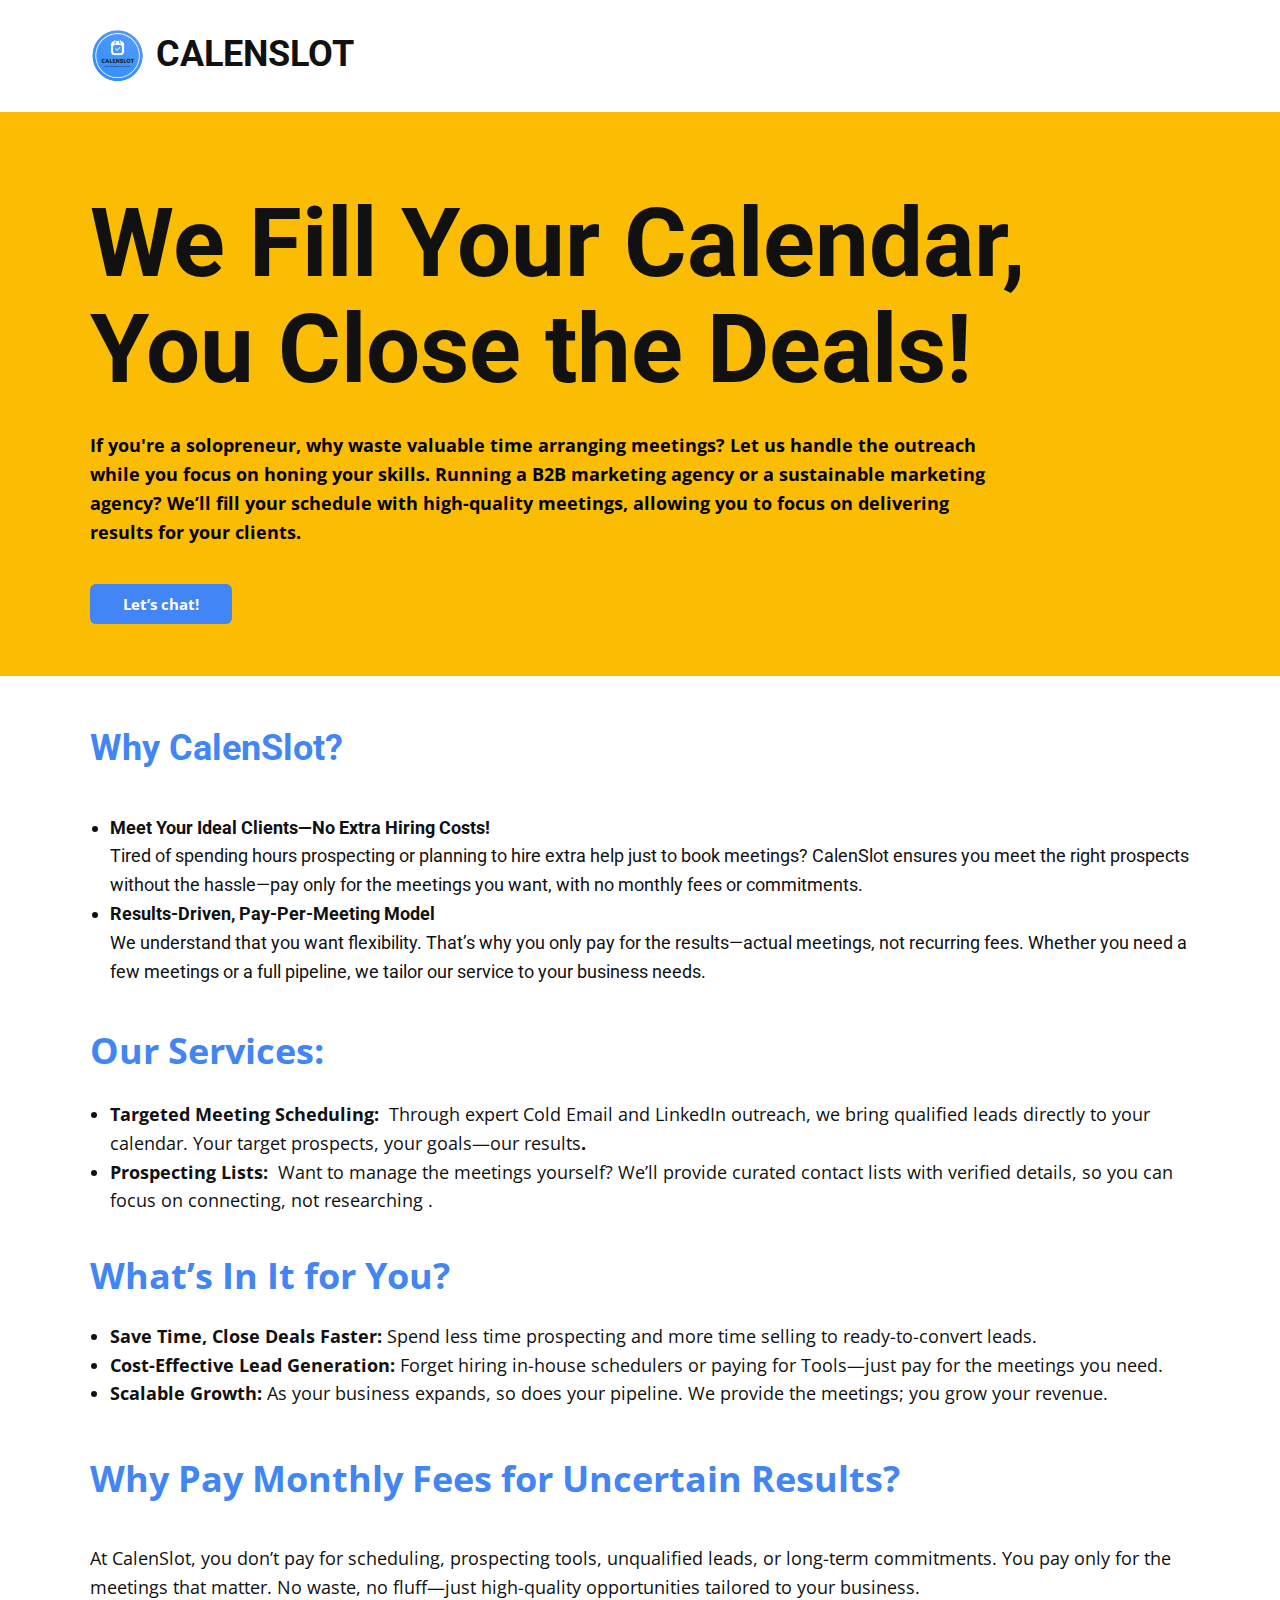
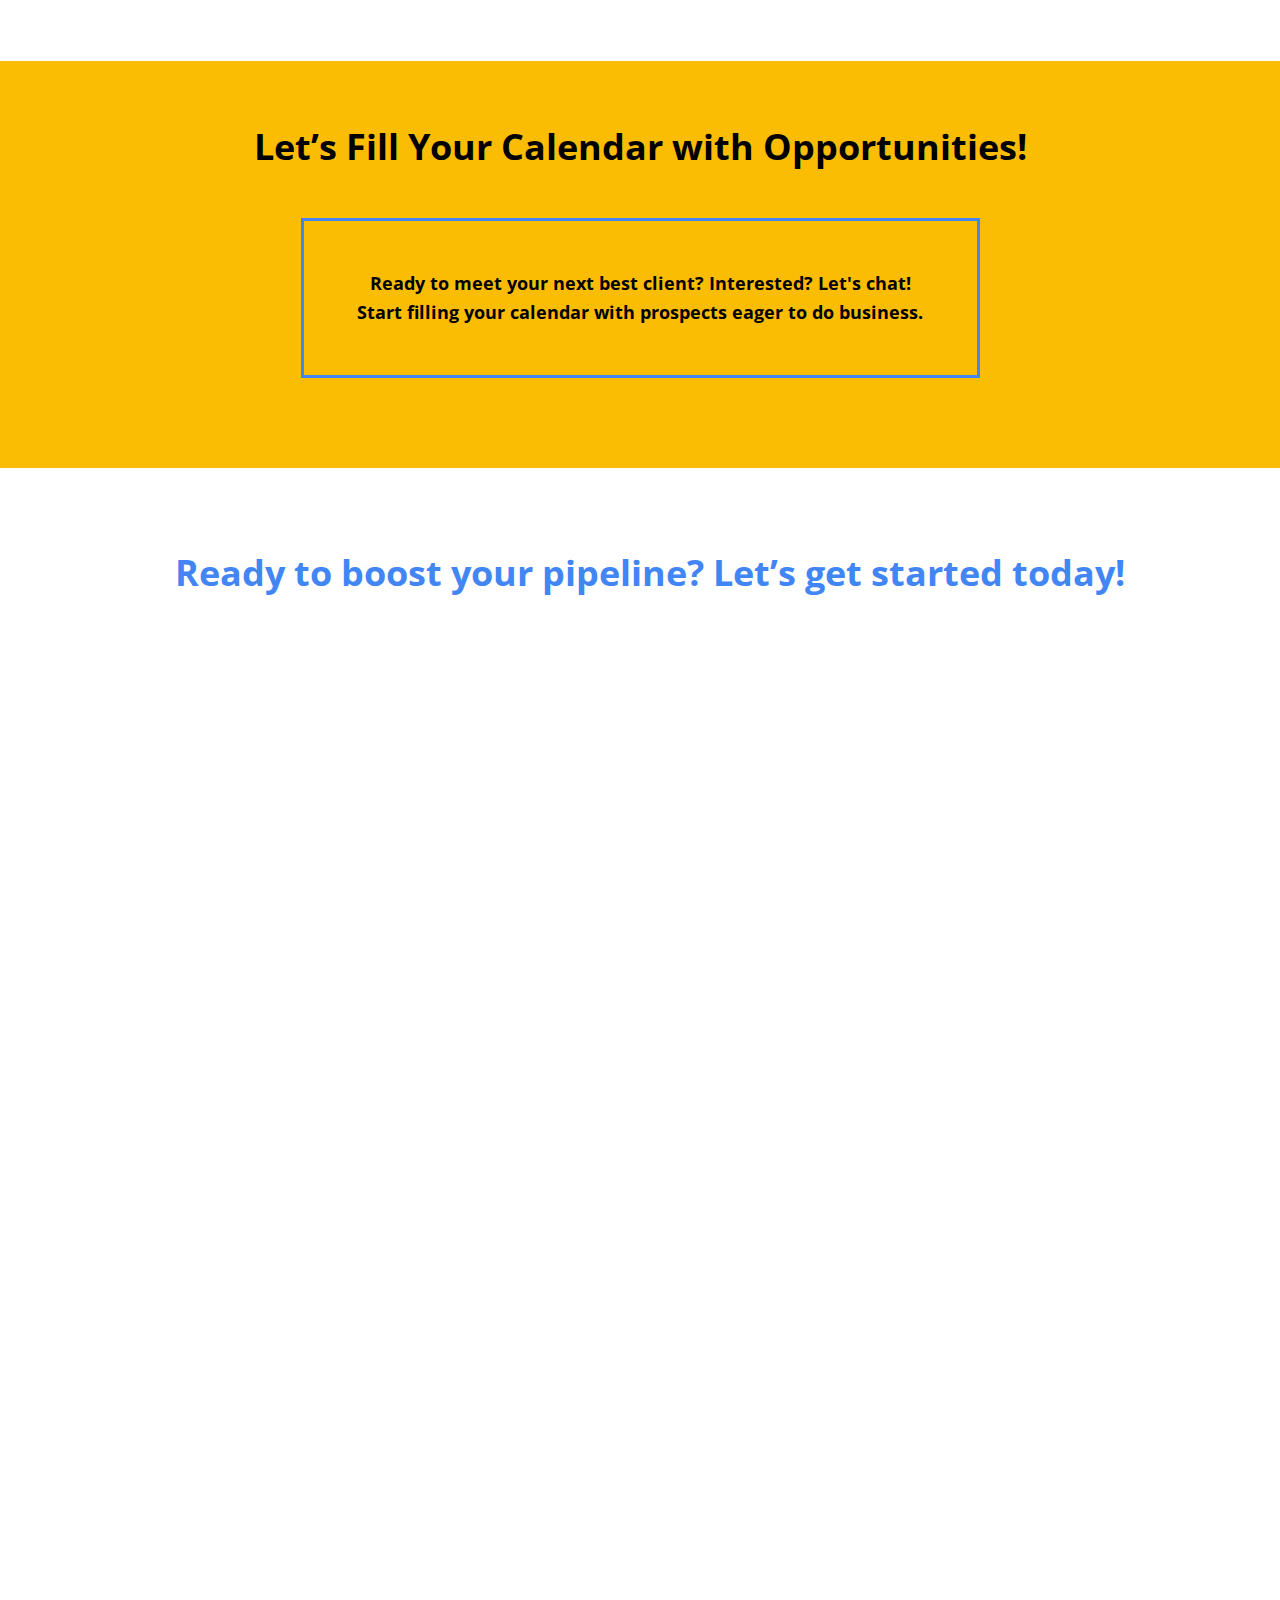
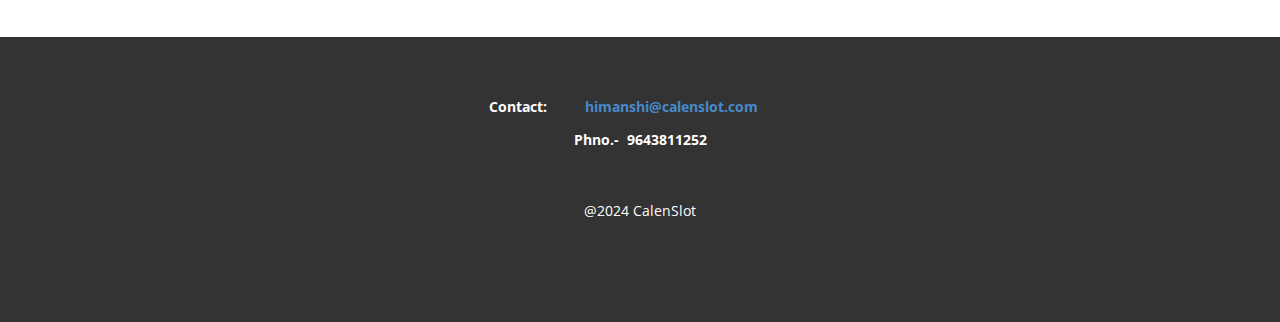
==== index.html @ ee5a5a8a "Update index.html" ====
<!DOCTYPE html>
<html style="font-size: 16px;" lang="en"><head>
    <meta name="viewport" content="width=device-width, initial-scale=1.0">
    <meta charset="utf-8">
    <meta name="keywords" content="​We Fill Your Calendar, You Close the Deals!">
    <meta name="description" content="">
    <title>Home</title>
    <link rel="stylesheet" href="nicepage.css" media="screen">
<link rel="stylesheet" href="index.css" media="screen">
    <script class="u-script" type="text/javascript" src="jquery.js" defer=""></script>
    <script class="u-script" type="text/javascript" src="nicepage.js" defer=""></script>
    <meta name="generator" content="Nicepage 6.18.1, nicepage.com">
    <link id="u-theme-google-font" rel="stylesheet" href="https://fonts.googleapis.com/css?family=Roboto:100,100i,300,300i,400,400i,500,500i,700,700i,900,900i|Open+Sans:300,300i,400,400i,500,500i,600,600i,700,700i,800,800i">
    
    
    
    
    
    
    <script type="application/ld+json">{
		"@context": "http://schema.org",
		"@type": "Organization",
		"name": "",
		"logo": "images/1000091090-removebg-preview.png"
}</script>
    <meta name="theme-color" content="#478ac9">
    <meta property="og:title" content="Home">
    <meta property="og:type" content="website">
  <meta data-intl-tel-input-cdn-path="intlTelInput/"></head>
  <body data-home-page="Home.html" data-home-page-title="Home" data-path-to-root="./" data-include-products="false" class="u-body u-xl-mode" data-lang="en"><header class="u-clearfix u-header u-header" id="sec-8f7f"><div class="u-clearfix u-sheet u-sheet-1">
        <a href="#" class="u-image u-logo u-image-1" data-image-width="477" data-image-height="523">
          <img src="images/1000091090-removebg-preview.png" class="u-logo-image u-logo-image-1">
        </a>
        <p class="u-custom-font u-heading-font u-text u-text-default u-text-1"><b>CALENSLOT </b>
        </p>
      </div></header>
    <section class="u-clearfix u-custom-color-3 u-section-1" id="sec-79b5">
      <div class="u-clearfix u-sheet u-sheet-1">
        <h1 class="u-align-left u-text u-text-1"><b>We Fill Your Calendar, You Close the Deals!</b>
        </h1>
        <p class="u-align-left u-heading-font u-text u-text-black u-text-2">If you're a solopreneur, why waste valuable time arranging meetings? Let us handle the outreach while you focus on honing your skills.
Running a B2B marketing agency or a sustainable marketing agency? We’ll fill your schedule with high-quality meetings, allowing you to focus on delivering results for your clients.
</p>
        <a href="./#sec-5acd" class="u-border-none u-btn u-btn-round u-button-style u-custom-color-1 u-hover-palette-1-light-2 u-radius u-btn-1">Let’s chat!</a>
      </div>
    </section>
    <section class="u-clearfix u-section-2" id="sec-b6ec">
      <div class="u-clearfix u-sheet u-sheet-1">
        <h3 class="u-align-left u-text u-text-custom-color-1 u-text-1"><b></b><b>Why CalenSlot?</b>
        </h3>
        <ul class="u-custom-font u-heading-font u-text u-text-2">
          <li><b>
              <span style="font-weight: 400;">
                <span style="font-weight: 700;"></span><b>Meet Your Ideal Clients—No Extra Hiring Costs!<br></b>
                <span style="font-weight: 700;"></span>
              </span></b><b>
              <span style="font-weight: 400;">Tired of spending hours prospecting or planning to hire extra help just to book meetings? CalenSlot ensures you meet the right prospects without the hassle—pay only for the meetings you want, with no monthly fees or commitments.</span></b>
          </li>
          <li><b>
              <span style="font-weight: 400;">
                <span style="font-weight: 700;"></span><b>Results-Driven, Pay-Per-Meeting Model<br></b>
              </span><b>
                <span style="font-weight: 400;">We</span>
                <span style="font-weight: 400;">understand that you want flexibility. That’s why you only pay for the results—actual meetings, not recurring fees. Whether you need a few meetings or a full pipeline, we tailor our service to your business needs.</span></b>
              <br></b>
          </li>
        </ul>
        <p class="u-heading-font u-text u-text-custom-color-1 u-text-3"><b>Our Services:</b>
        </p>
        <ul class="u-text u-text-4">
          <li><b>Targeted Meeting Scheduling:&nbsp;</b><b style="font-size: 1.125rem; background-color: #ffffff; color: #111111; font-family: 'Open Sans',sans-serif;">
              <span style="font-weight: 400;">Through expert Cold Email and LinkedIn outreach, we bring qualified leads directly to your calendar. Your target prospects, your goals—our results</span>.</b>
          </li>
          <li><b>Prospecting Lists:&nbsp;</b><b style="font-size: 1.125rem; background-color: #ffffff; font-family: 'Open Sans',sans-serif;">
              <span style="color: #111111;"></span>
              <span style="font-weight: 400;">Want to manage the meetings yourself? We’ll provide curated contact lists with verified details, so you can focus on connecting, not researching</span></b><b style="font-size: 1.125rem; background-color: #ffffff; font-family: 'Open Sans',sans-serif;">
              <span style="color: #111111;"></span>
              <span style="font-weight: 400;">.</span></b>
          </li>
        </ul>
        <p class="u-text u-text-custom-color-1 u-text-5"><b>What’s In It for You?</b>
        </p>
        <ul class="u-text u-text-6">
          <li><b>Save Time, Close Deals Faster: <span style="font-weight: 400;">Spend less time prospecting and more time selling to ready-to-convert leads.</span></b>
          </li>
          <li><b>Cost-Effective Lead Generation: <span style="font-weight: 400;">Forget hiring in-house schedulers or paying for Tools—just pay for the meetings you need.</span></b>
          </li>
          <li><b>Scalable Growth: <span style="font-weight: 400;">As your business expands, so does your pipeline. We provide the meetings; you grow your revenue.</span></b>
          </li>
        </ul>
        <p class="u-heading-font u-text u-text-custom-color-1 u-text-7"><b>Why Pay Monthly Fees for Uncertain Results?</b>
        </p>
        <p class="u-heading-font u-text u-text-8"><b>
            <span style="font-weight: 400;">At CalenSlot, you don’t pay for scheduling, prospecting tools, unqualified leads, or long-term commitments. You pay only for the meetings that matter. No waste, no fluff—just high-quality opportunities tailored to your business.</span></b>
        </p>
      </div>
    </section>
    <section class="u-align-center u-clearfix u-container-align-center u-custom-color-3 u-section-3" id="sec-bcc8">
      <div class="u-clearfix u-sheet u-valign-middle-xs u-sheet-1">
        <p class="u-align-center u-heading-font u-text u-text-black u-text-1"><b>Let’s Fill Your Calendar with Opportunities!</b>
        </p>
        <div class="u-align-center-xs u-border-3 u-border-custom-color-1 u-container-style u-group u-group-1">
          <div class="u-container-layout u-valign-middle u-container-layout-1">
            <p class="u-heading-font u-text u-text-black u-text-2"><b>Ready to meet your next best client? Interested? Let's chat! Start filling your calendar with prospects eager to do business.</b>
            </p>
          </div>
        </div>
      </div>
    </section>
    <section class="u-clearfix u-section-4" id="sec-5acd">
      <div class="u-clearfix u-sheet u-sheet-1">
        <p class="u-align-center u-heading-font u-text u-text-custom-color-1 u-text-1"><b>Ready to boost your pipeline? Let’s get started today!</b>
        </p>
        <div class="u-clearfix u-custom-html u-custom-html-1">
		<iframe src="https://zcal.co/i/eHWVqamH?embed=1&embedType=iframe" loading="lazy" style="border:none; min-width: 320px; min-height: 544px; height: 966px; width: 1096px" id="zcal-invite"></iframe>
        </div>
      </div>
    </section>
    
    
    
    <footer class="u-align-center u-clearfix u-container-align-center u-footer u-grey-80 u-footer" id="sec-2124"><div class="u-clearfix u-sheet u-sheet-1">
        <p class="u-small-text u-text u-text-variant u-text-1"><b>Contact:&nbsp;</b><b>
            <a href="mailto:himanshi@calenslot.com" class="u-active-none u-border-none u-btn u-button-style u-hover-none u-none u-text-palette-1-base u-btn-1">himanshi@calenslot.com</a>&nbsp;<br>Phno.-&nbsp; 9643811252</b>
        </p>
        <p class="u-small-text u-text u-text-variant u-text-2">@2024 CalenSlot</p>
      </div></footer>
    <section class="u-backlink u-clearfix u-grey-80">
      <p class="u-text">
        </a>
      </p>
    </section>
  
</body></html>
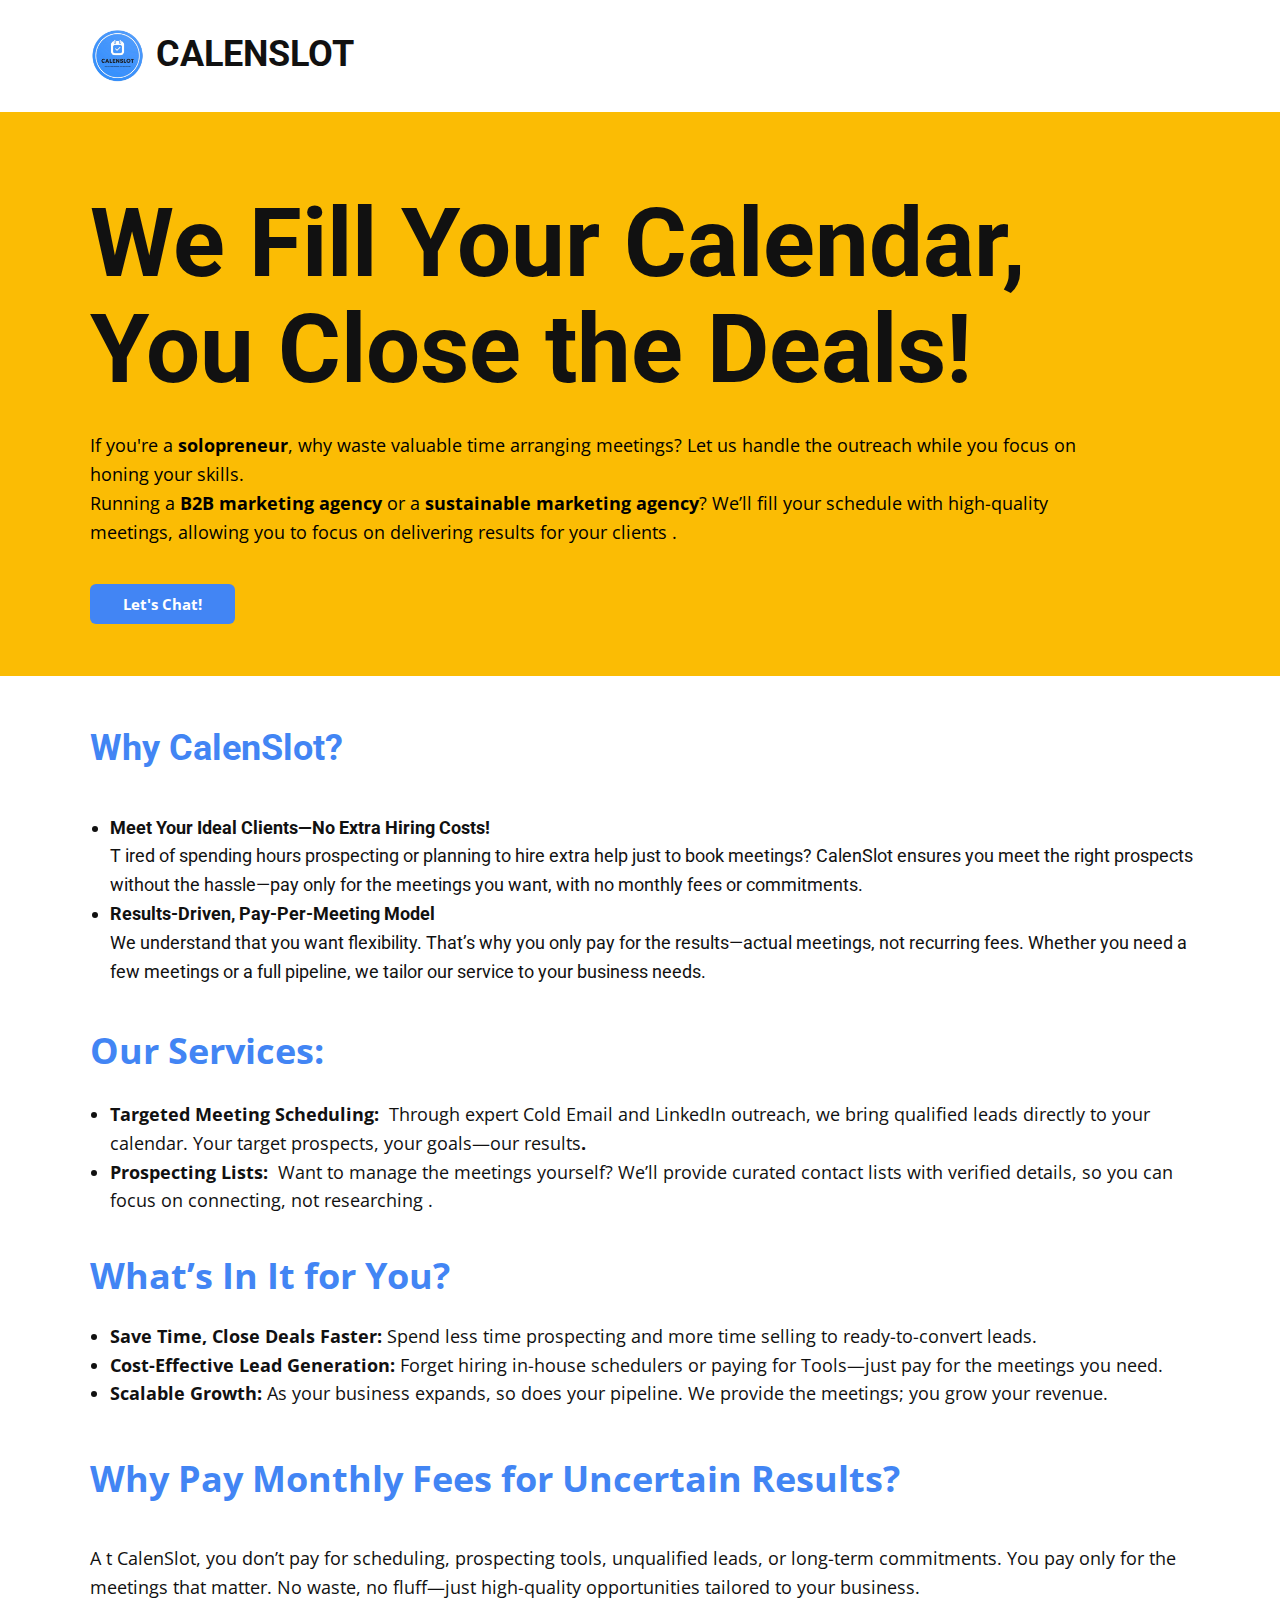
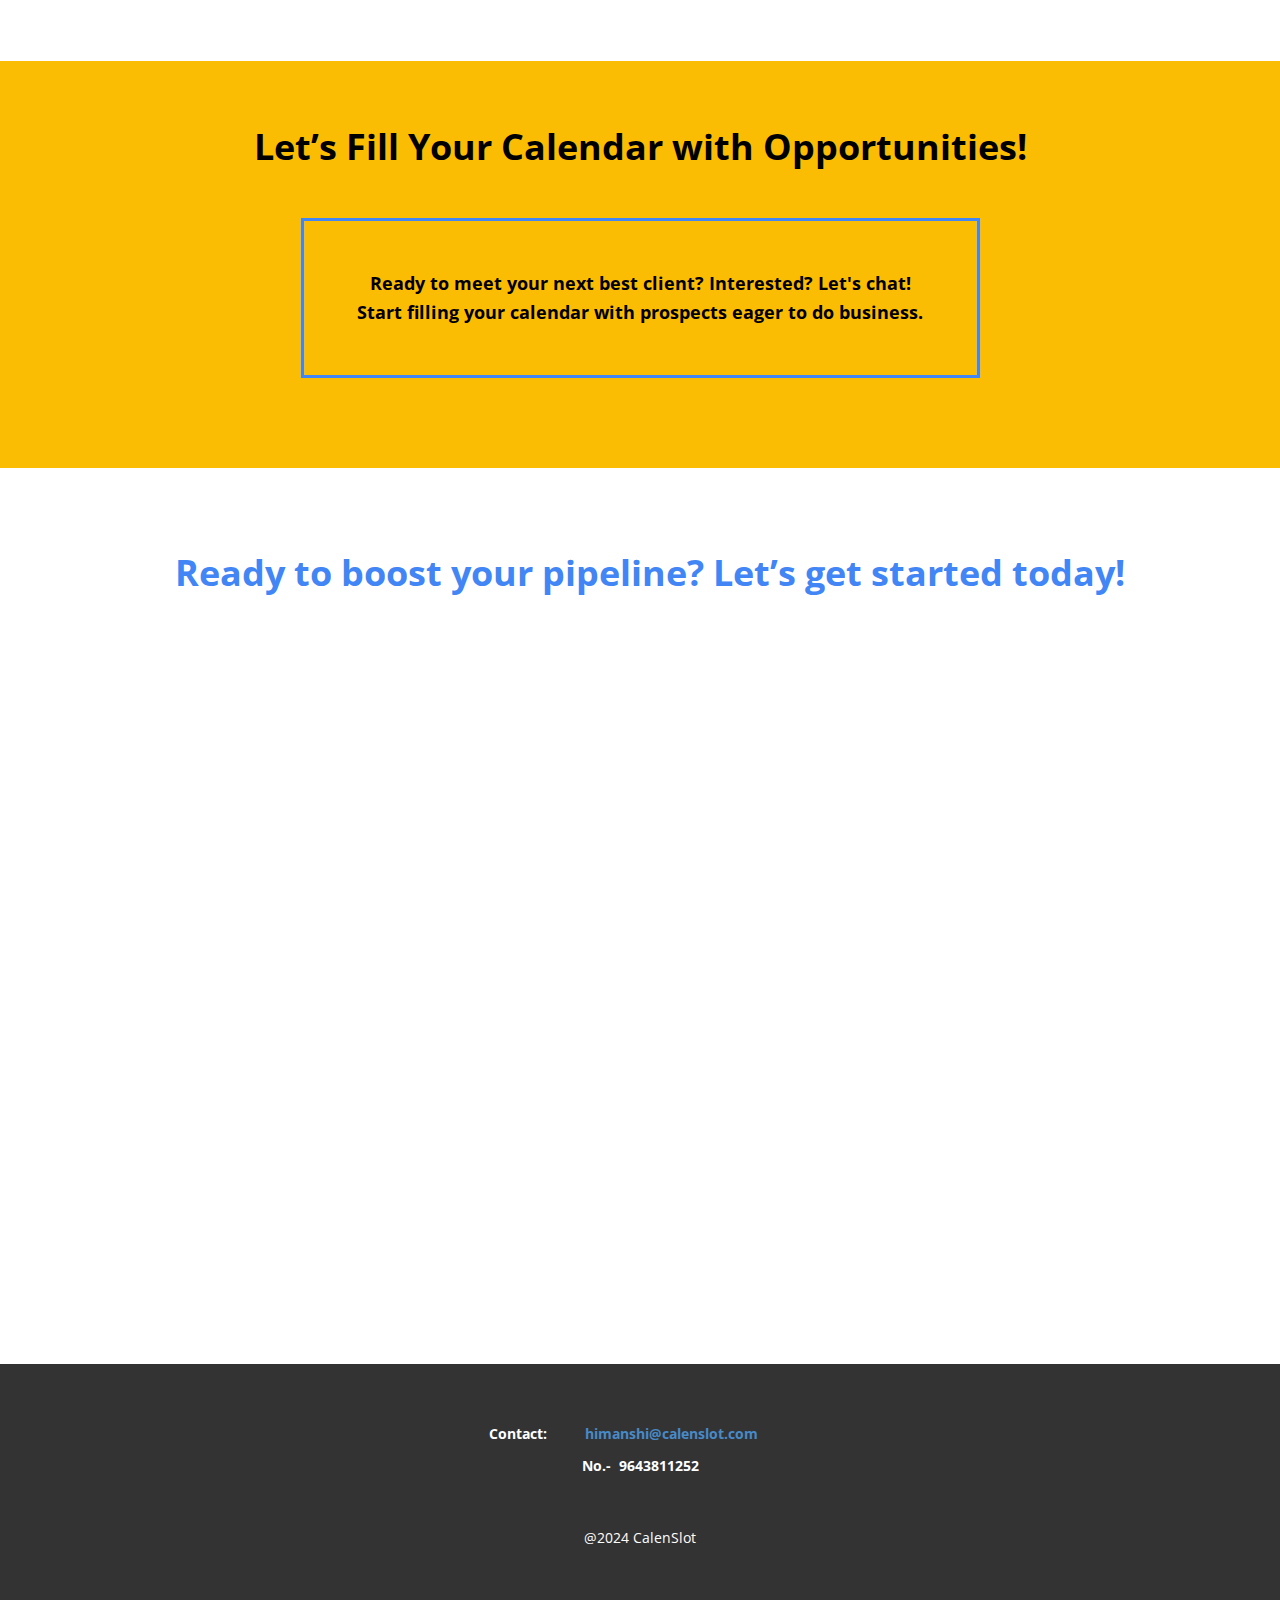
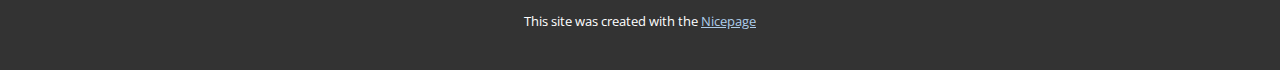
==== commit 95fbbea8: "Add files via upload" ====
--- a/index.html
+++ b/index.html
@@ -38,10 +38,14 @@
       <div class="u-clearfix u-sheet u-sheet-1">
         <h1 class="u-align-left u-text u-text-1"><b>We Fill Your Calendar, You Close the Deals!</b>
         </h1>
-        <p class="u-align-left u-heading-font u-text u-text-black u-text-2">If you're a solopreneur, why waste valuable time arranging meetings? Let us handle the outreach while you focus on honing your skills.
-Running a B2B marketing agency or a sustainable marketing agency? We’ll fill your schedule with high-quality meetings, allowing you to focus on delivering results for your clients.
-</p>
-        <a href="./#sec-5acd" class="u-border-none u-btn u-btn-round u-button-style u-custom-color-1 u-hover-palette-1-light-2 u-radius u-btn-1">Let’s chat!</a>
+        <p class="u-align-left u-heading-font u-text u-text-black u-text-2">
+          <span style="font-weight: 700;"></span><b>
+            <span style="font-weight: 400;">If</span>
+            <span style="font-weight: 400;"> you're a <span style="font-weight: 700;">solopreneur</span>, why waste valuable time arranging meetings? Let us handle the outreach while you focus on honing your skills.<br>Running a <span style="font-weight: 700;">B2B marketing agency</span> or a <span style="font-weight: 700;">sustainable marketing agency</span>? We’ll fill your schedule with high-quality meetings, allowing you to focus on delivering results for your clients
+            </span>
+            <span style="font-weight: 400;">.</span></b>
+        </p>
+        <a href="./#sec-5acd" class="u-border-none u-btn u-btn-round u-button-style u-custom-color-1 u-hover-palette-1-light-2 u-radius u-btn-1">Let's Chat! </a>
       </div>
     </section>
     <section class="u-clearfix u-section-2" id="sec-b6ec">
@@ -54,7 +58,8 @@
                 <span style="font-weight: 700;"></span><b>Meet Your Ideal Clients—No Extra Hiring Costs!<br></b>
                 <span style="font-weight: 700;"></span>
               </span></b><b>
-              <span style="font-weight: 400;">Tired of spending hours prospecting or planning to hire extra help just to book meetings? CalenSlot ensures you meet the right prospects without the hassle—pay only for the meetings you want, with no monthly fees or commitments.</span></b>
+              <span style="font-weight: 400;">T</span>
+              <span style="font-weight: 400;">ired of spending hours prospecting or planning to hire extra help just to book meetings? CalenSlot ensures you meet the right prospects without the hassle—pay only for the meetings you want, with no monthly fees or commitments.</span></b>
           </li>
           <li><b>
               <span style="font-weight: 400;">
@@ -91,7 +96,8 @@
         <p class="u-heading-font u-text u-text-custom-color-1 u-text-7"><b>Why Pay Monthly Fees for Uncertain Results?</b>
         </p>
         <p class="u-heading-font u-text u-text-8"><b>
-            <span style="font-weight: 400;">At CalenSlot, you don’t pay for scheduling, prospecting tools, unqualified leads, or long-term commitments. You pay only for the meetings that matter. No waste, no fluff—just high-quality opportunities tailored to your business.</span></b>
+            <span style="font-weight: 400;">A</span>
+            <span style="font-weight: 400;">t CalenSlot, you don’t pay for scheduling, prospecting tools, unqualified leads, or long-term commitments. You pay only for the meetings that matter. No waste, no fluff—just high-quality opportunities tailored to your business.</span></b>
         </p>
       </div>
     </section>
@@ -111,8 +117,8 @@
       <div class="u-clearfix u-sheet u-sheet-1">
         <p class="u-align-center u-heading-font u-text u-text-custom-color-1 u-text-1"><b>Ready to boost your pipeline? Let’s get started today!</b>
         </p>
-        <div class="u-clearfix u-custom-html u-custom-html-1">
-		<iframe src="https://zcal.co/i/eHWVqamH?embed=1&embedType=iframe" loading="lazy" style="border:none; min-width: 320px; min-height: 544px; height: 966px; width: 1096px" id="zcal-invite"></iframe>
+        <div class="u-clearfix u-custom-html u-expanded-width-xs u-custom-html-1"><!-- Calendly inline widget begin -->
+          <div class="calendly-inline-widget" data-url="https://calendly.com/ravjotsinghnandra" style="min-width:320px;height:700px;"></div><!-- Calendly inline widget end -->
         </div>
       </div>
     </section>
@@ -121,14 +127,17 @@
     
     <footer class="u-align-center u-clearfix u-container-align-center u-footer u-grey-80 u-footer" id="sec-2124"><div class="u-clearfix u-sheet u-sheet-1">
         <p class="u-small-text u-text u-text-variant u-text-1"><b>Contact:&nbsp;</b><b>
-            <a href="mailto:himanshi@calenslot.com" class="u-active-none u-border-none u-btn u-button-style u-hover-none u-none u-text-palette-1-base u-btn-1">himanshi@calenslot.com</a>&nbsp;<br>Phno.-&nbsp; 9643811252</b>
+            <a href="mailto:himanshi@calenslot.com" class="u-active-none u-border-none u-btn u-button-style u-hover-none u-none u-text-palette-1-base u-btn-1">himanshi@calenslot.com</a>&nbsp;<br>No.-&nbsp; 9643811252</b>
         </p>
         <p class="u-small-text u-text u-text-variant u-text-2">@2024 CalenSlot</p>
       </div></footer>
     <section class="u-backlink u-clearfix u-grey-80">
       <p class="u-text">
+        <span>This site was created with the </span>
+        <a class="u-link" href="https://nicepage.com/" target="_blank" rel="nofollow">
+          <span>Nicepage</span>
         </a>
       </p>
     </section>
   
-</body></html>
+</body></html>--- a/index.css
+++ b/index.css
@@ -13,8 +13,7 @@
 
 .u-section-1 .u-text-2 {
   font-size: 1.125rem;
-  font-weight: 700;
-  margin: 29px 196px 0 20px;
+  margin: 29px 100px 0 20px;
 }
 
 .u-section-1 .u-btn-1 {
@@ -34,8 +33,9 @@
   }
 
   .u-section-1 .u-text-2 {
-    margin-left: 0;
-    margin-right: 16px;
+    font-weight: 400;
+    margin-left: 0;
+    margin-right: 0;
   }
 
   .u-section-1 .u-btn-1 {
@@ -44,10 +44,6 @@
 }
 
 @media (max-width: 991px) {
-  .u-section-1 .u-text-2 {
-    margin-right: 0;
-  }
-
   .u-section-1 .u-btn-1 {
     margin-left: 232px;
   }
@@ -341,7 +337,7 @@
 
 @media (max-width: 575px) {
   .u-section-4 .u-sheet-1 {
-    min-height: 982px;
+    min-height: 1023px;
   }
 
   .u-section-4 .u-text-1 {
@@ -351,6 +347,9 @@
   }
 
   .u-section-4 .u-custom-html-1 {
-    margin-top: 58px;
+    min-height: 721px;
+    margin-bottom: 54px;
+    margin-right: initial;
+    margin-left: initial;
   }
 }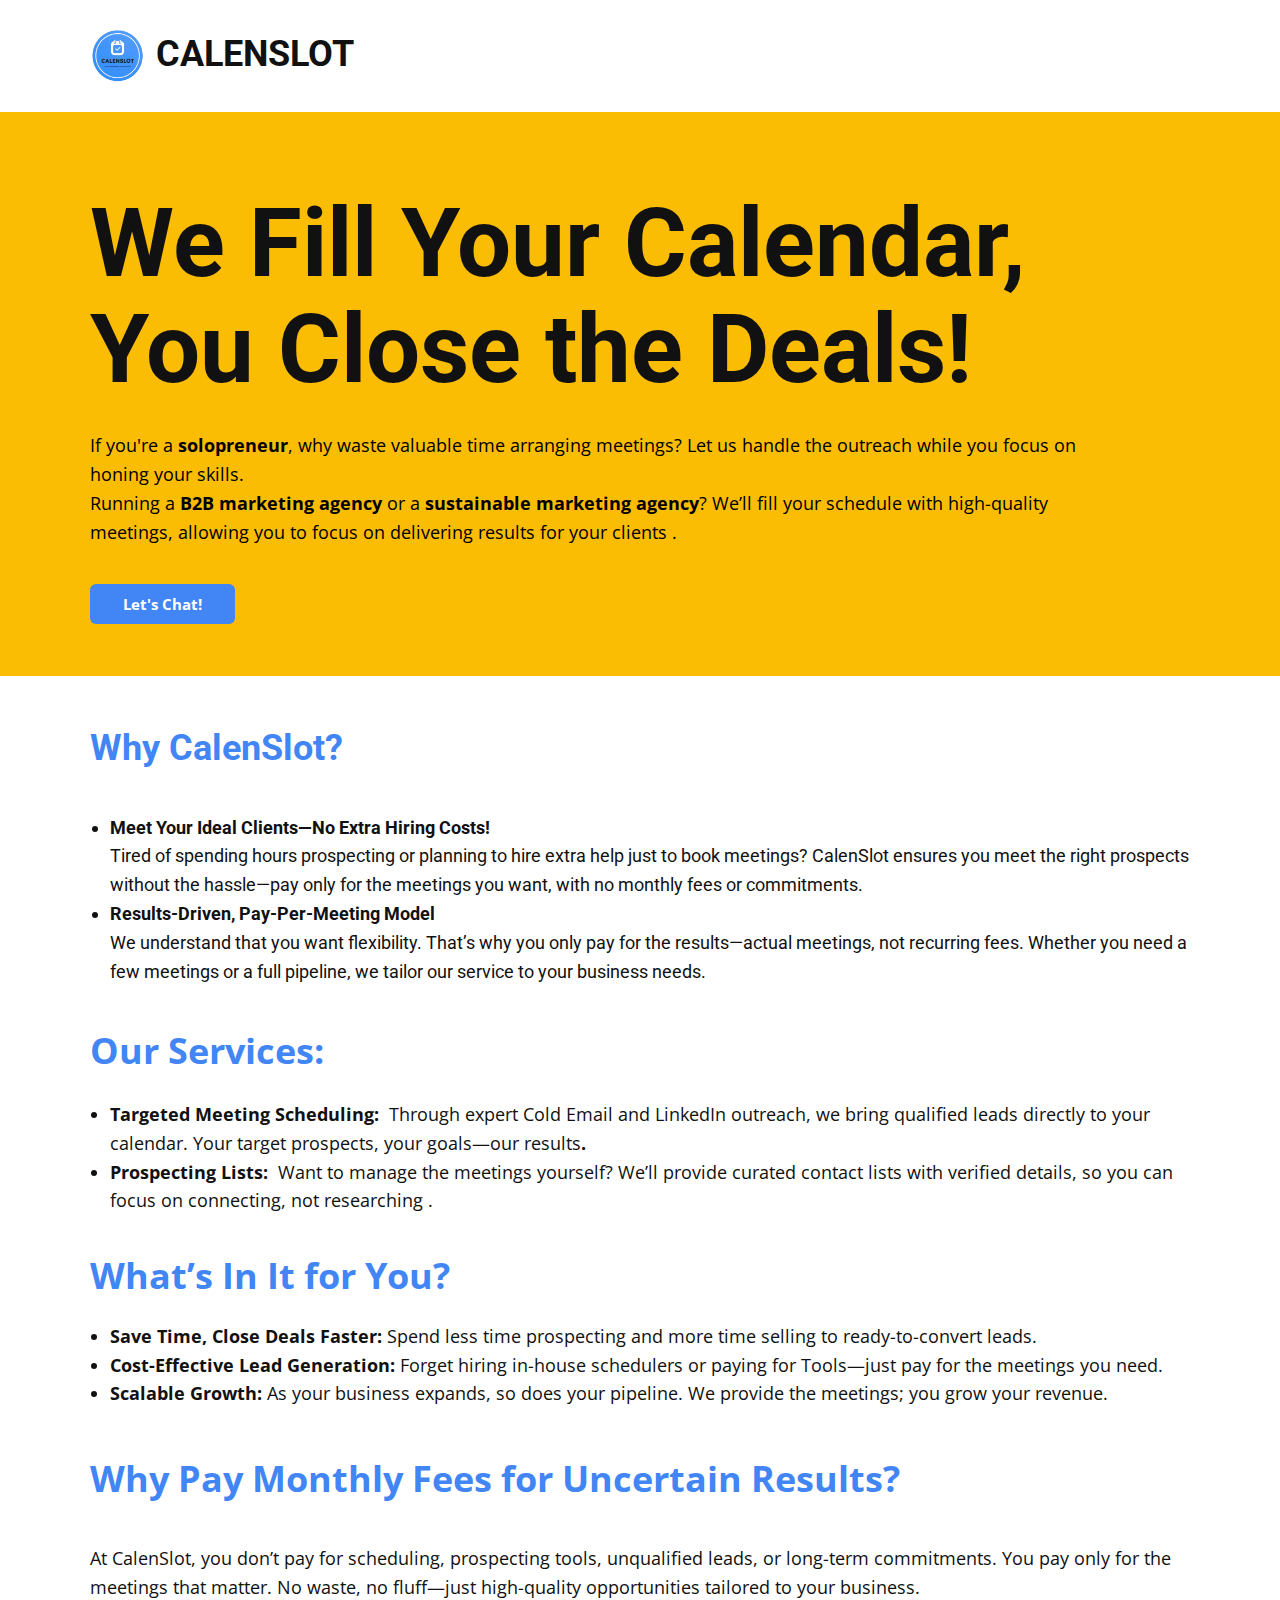
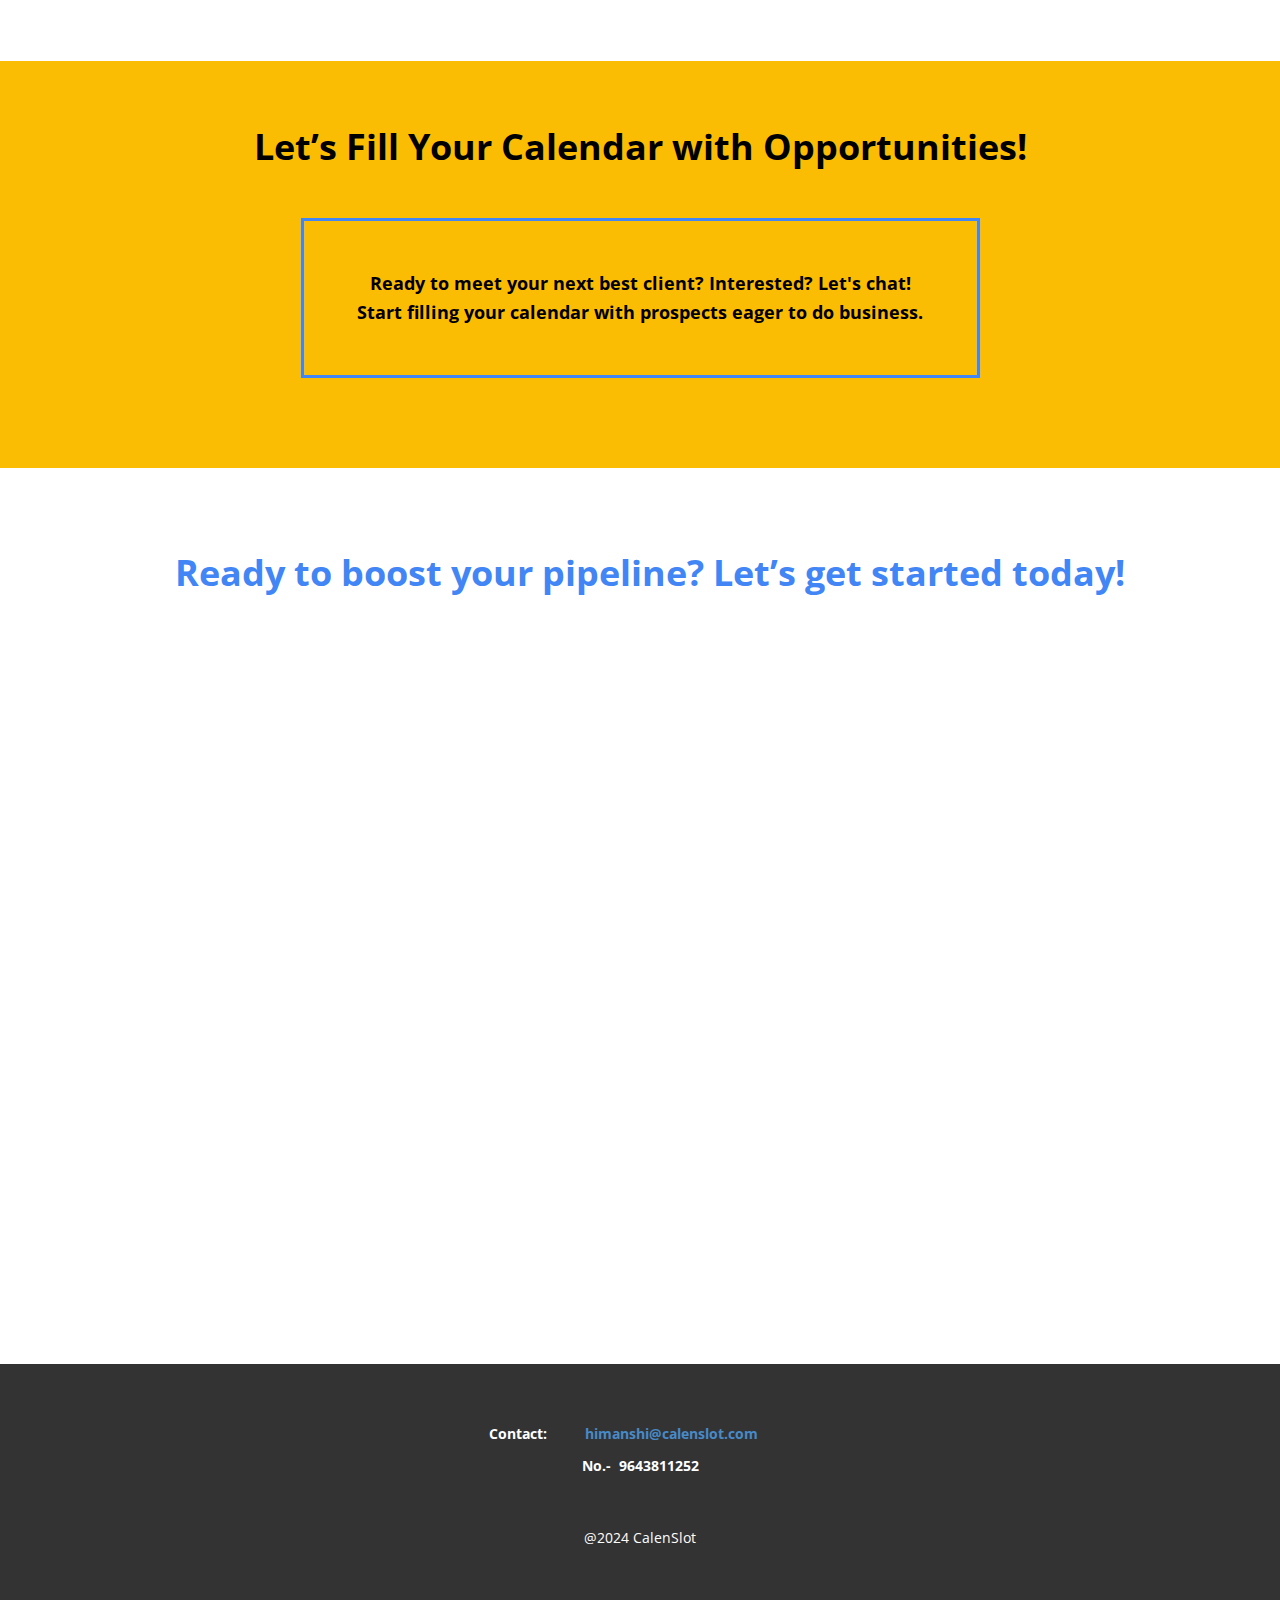
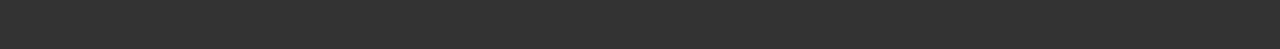
==== commit 26ff122d: "Update index.html" ====
--- a/index.html
+++ b/index.html
@@ -58,8 +58,7 @@
                 <span style="font-weight: 700;"></span><b>Meet Your Ideal Clients—No Extra Hiring Costs!<br></b>
                 <span style="font-weight: 700;"></span>
               </span></b><b>
-              <span style="font-weight: 400;">T</span>
-              <span style="font-weight: 400;">ired of spending hours prospecting or planning to hire extra help just to book meetings? CalenSlot ensures you meet the right prospects without the hassle—pay only for the meetings you want, with no monthly fees or commitments.</span></b>
+              <span style="font-weight: 400;">Tired of spending hours prospecting or planning to hire extra help just to book meetings? CalenSlot ensures you meet the right prospects without the hassle—pay only for the meetings you want, with no monthly fees or commitments.</span></b>
           </li>
           <li><b>
               <span style="font-weight: 400;">
@@ -96,8 +95,7 @@
         <p class="u-heading-font u-text u-text-custom-color-1 u-text-7"><b>Why Pay Monthly Fees for Uncertain Results?</b>
         </p>
         <p class="u-heading-font u-text u-text-8"><b>
-            <span style="font-weight: 400;">A</span>
-            <span style="font-weight: 400;">t CalenSlot, you don’t pay for scheduling, prospecting tools, unqualified leads, or long-term commitments. You pay only for the meetings that matter. No waste, no fluff—just high-quality opportunities tailored to your business.</span></b>
+            <span style="font-weight: 400;">At CalenSlot, you don’t pay for scheduling, prospecting tools, unqualified leads, or long-term commitments. You pay only for the meetings that matter. No waste, no fluff—just high-quality opportunities tailored to your business.</span></b>
         </p>
       </div>
     </section>
@@ -133,11 +131,7 @@
       </div></footer>
     <section class="u-backlink u-clearfix u-grey-80">
       <p class="u-text">
-        <span>This site was created with the </span>
-        <a class="u-link" href="https://nicepage.com/" target="_blank" rel="nofollow">
-          <span>Nicepage</span>
-        </a>
       </p>
     </section>
   
-</body></html>+</body></html>
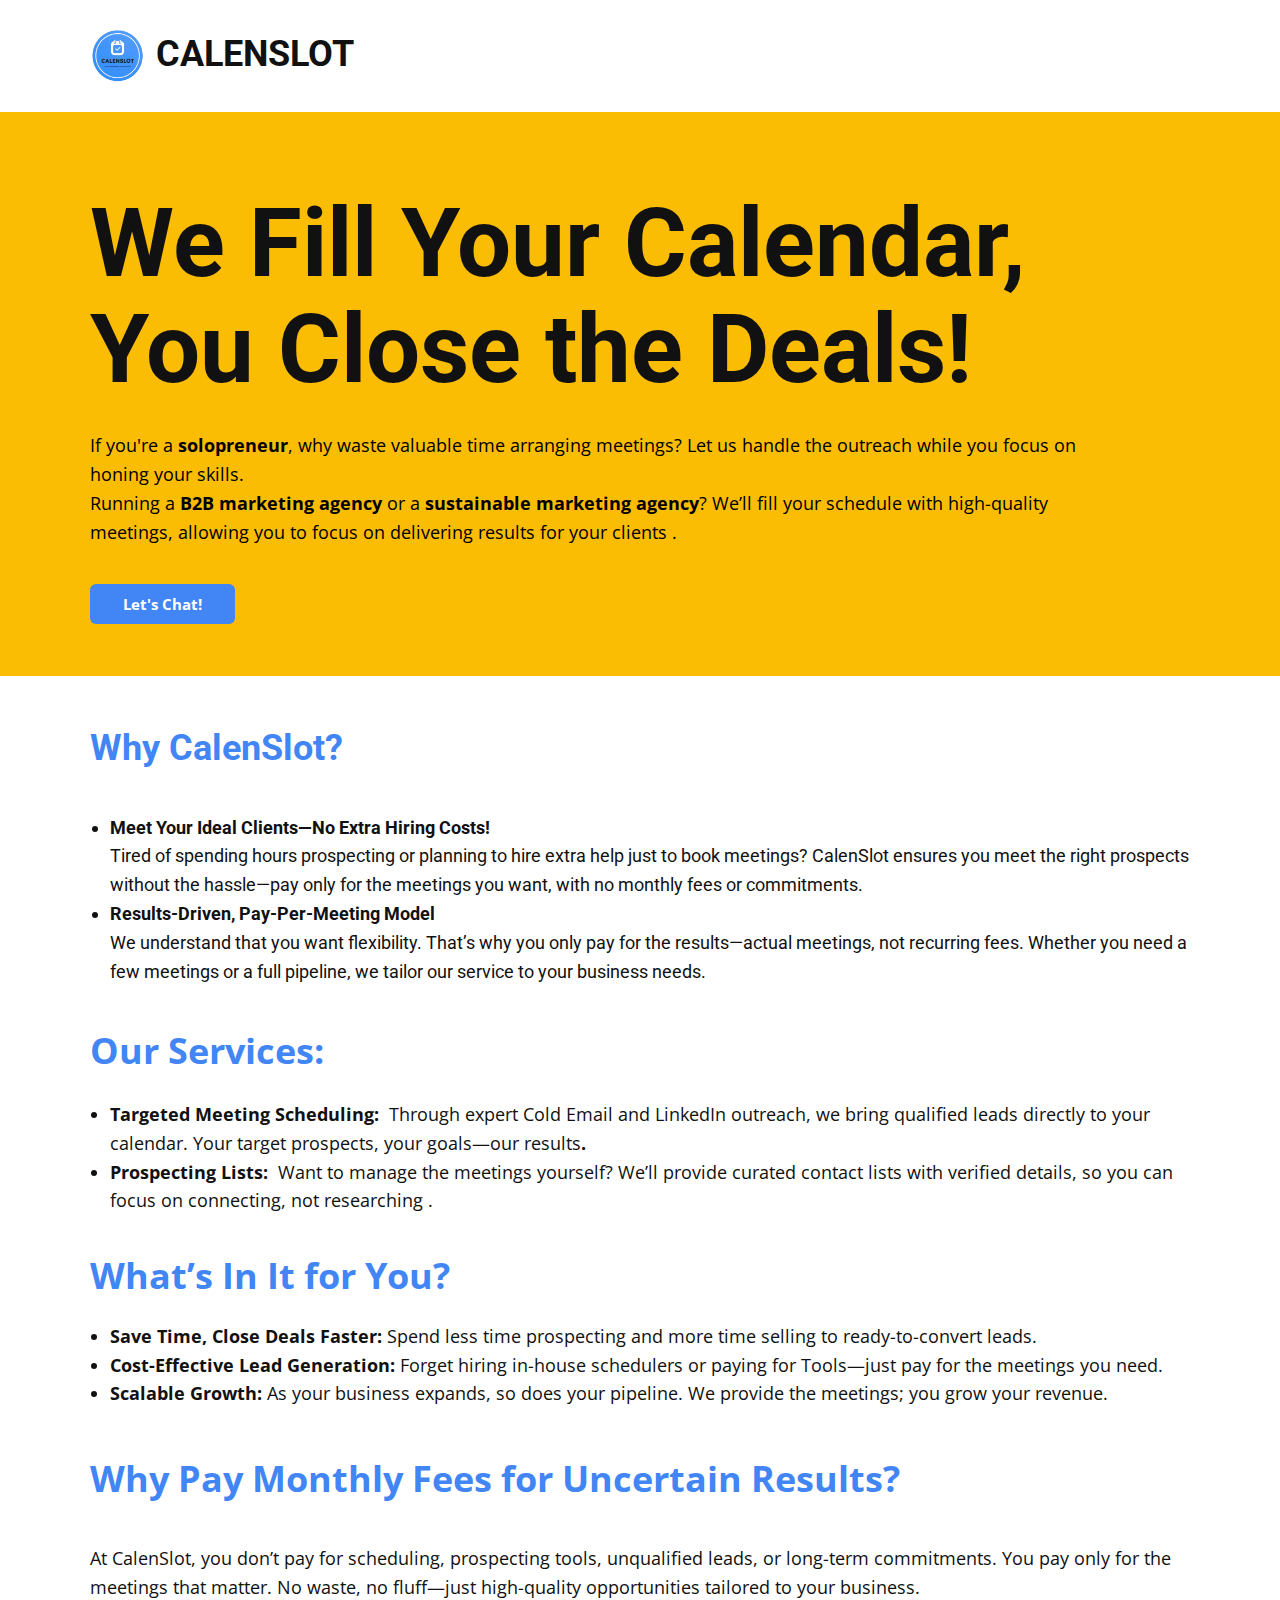
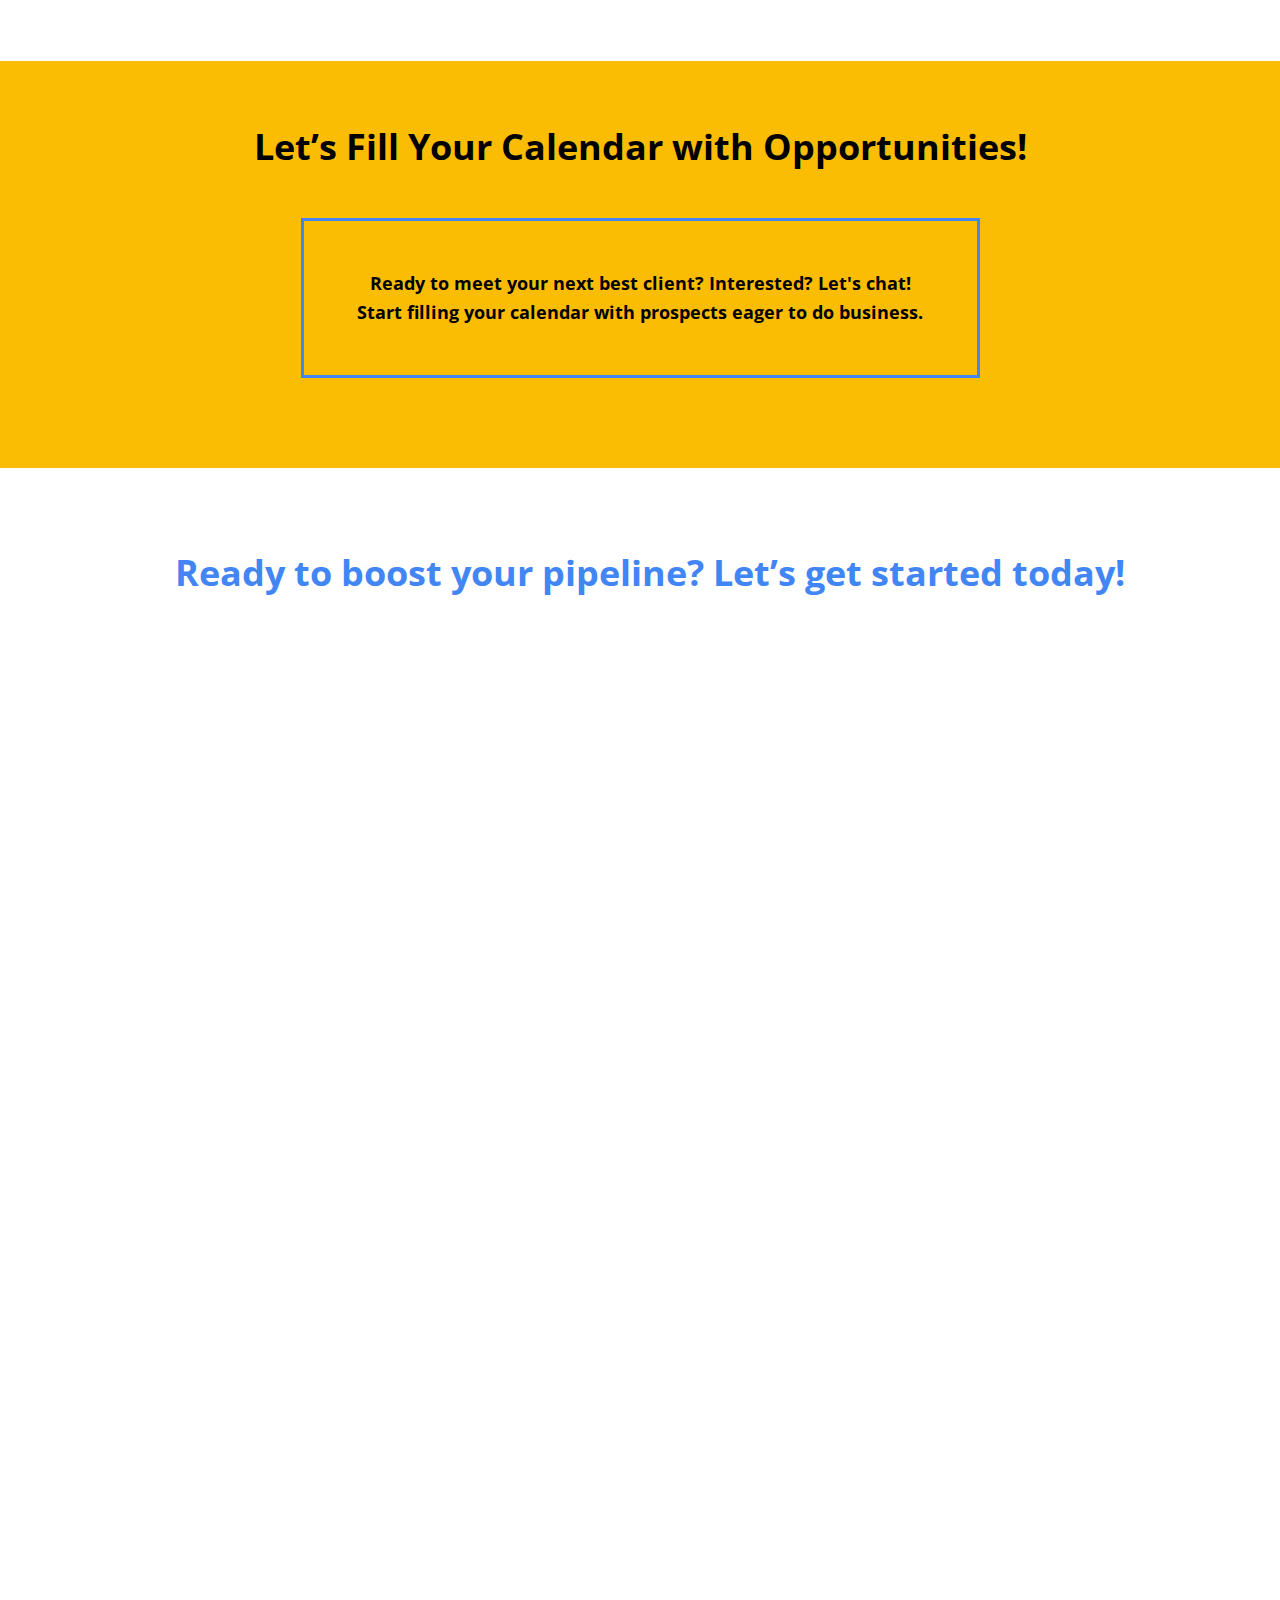
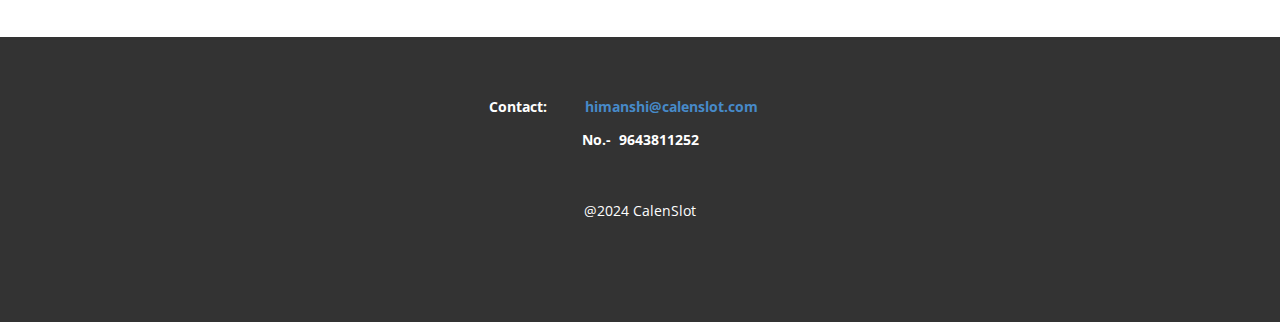
==== commit 6b6ba601: "Update index.html" ====
--- a/index.html
+++ b/index.html
@@ -115,8 +115,7 @@
       <div class="u-clearfix u-sheet u-sheet-1">
         <p class="u-align-center u-heading-font u-text u-text-custom-color-1 u-text-1"><b>Ready to boost your pipeline? Let’s get started today!</b>
         </p>
-        <div class="u-clearfix u-custom-html u-expanded-width-xs u-custom-html-1"><!-- Calendly inline widget begin -->
-          <div class="calendly-inline-widget" data-url="https://calendly.com/ravjotsinghnandra" style="min-width:320px;height:700px;"></div><!-- Calendly inline widget end -->
+        <div class="u-clearfix u-custom-html u-expanded-width-xs u-custom-html-1"><iframe src="https://zcal.co/i/eHWVqamH?embed=1&embedType=iframe" loading="lazy" style="border:none; min-width: 320px; min-height: 544px; height: 966px; width: 1096px" id="zcal-invite"></iframe>
         </div>
       </div>
     </section>
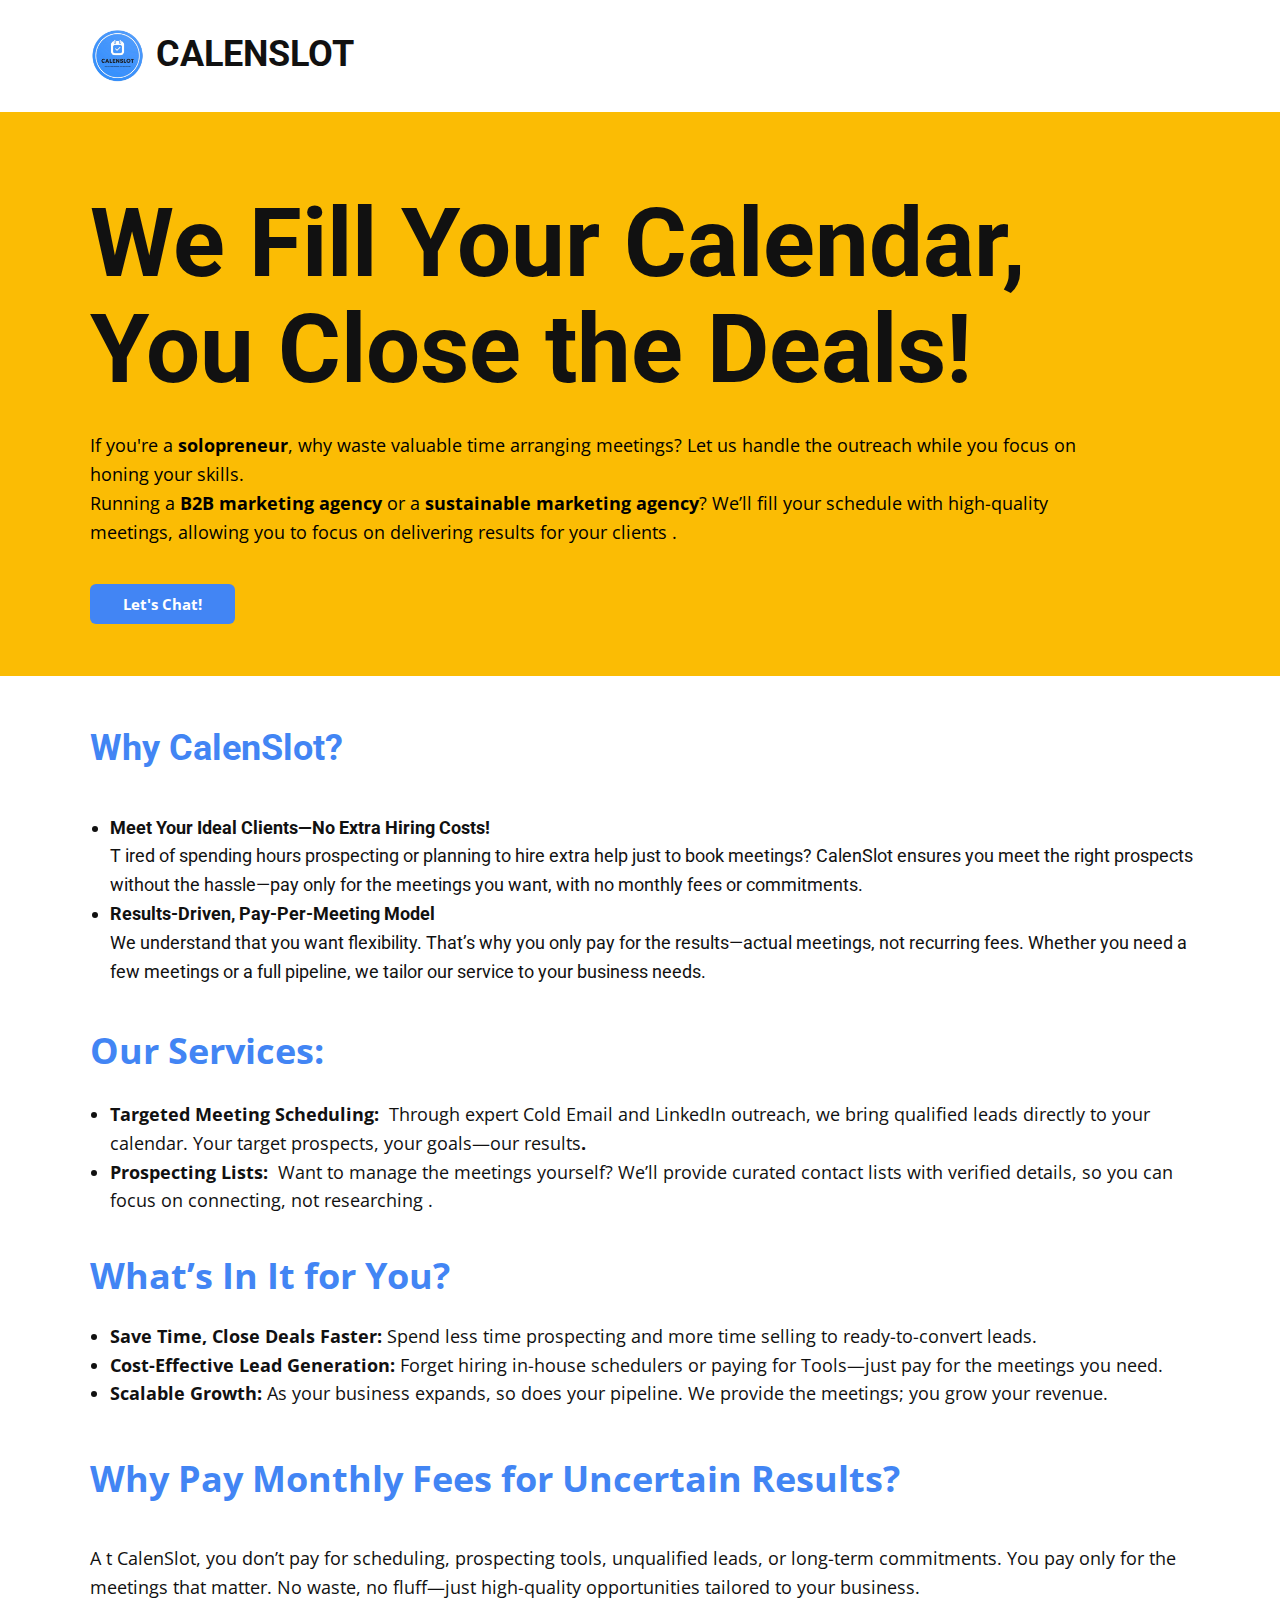
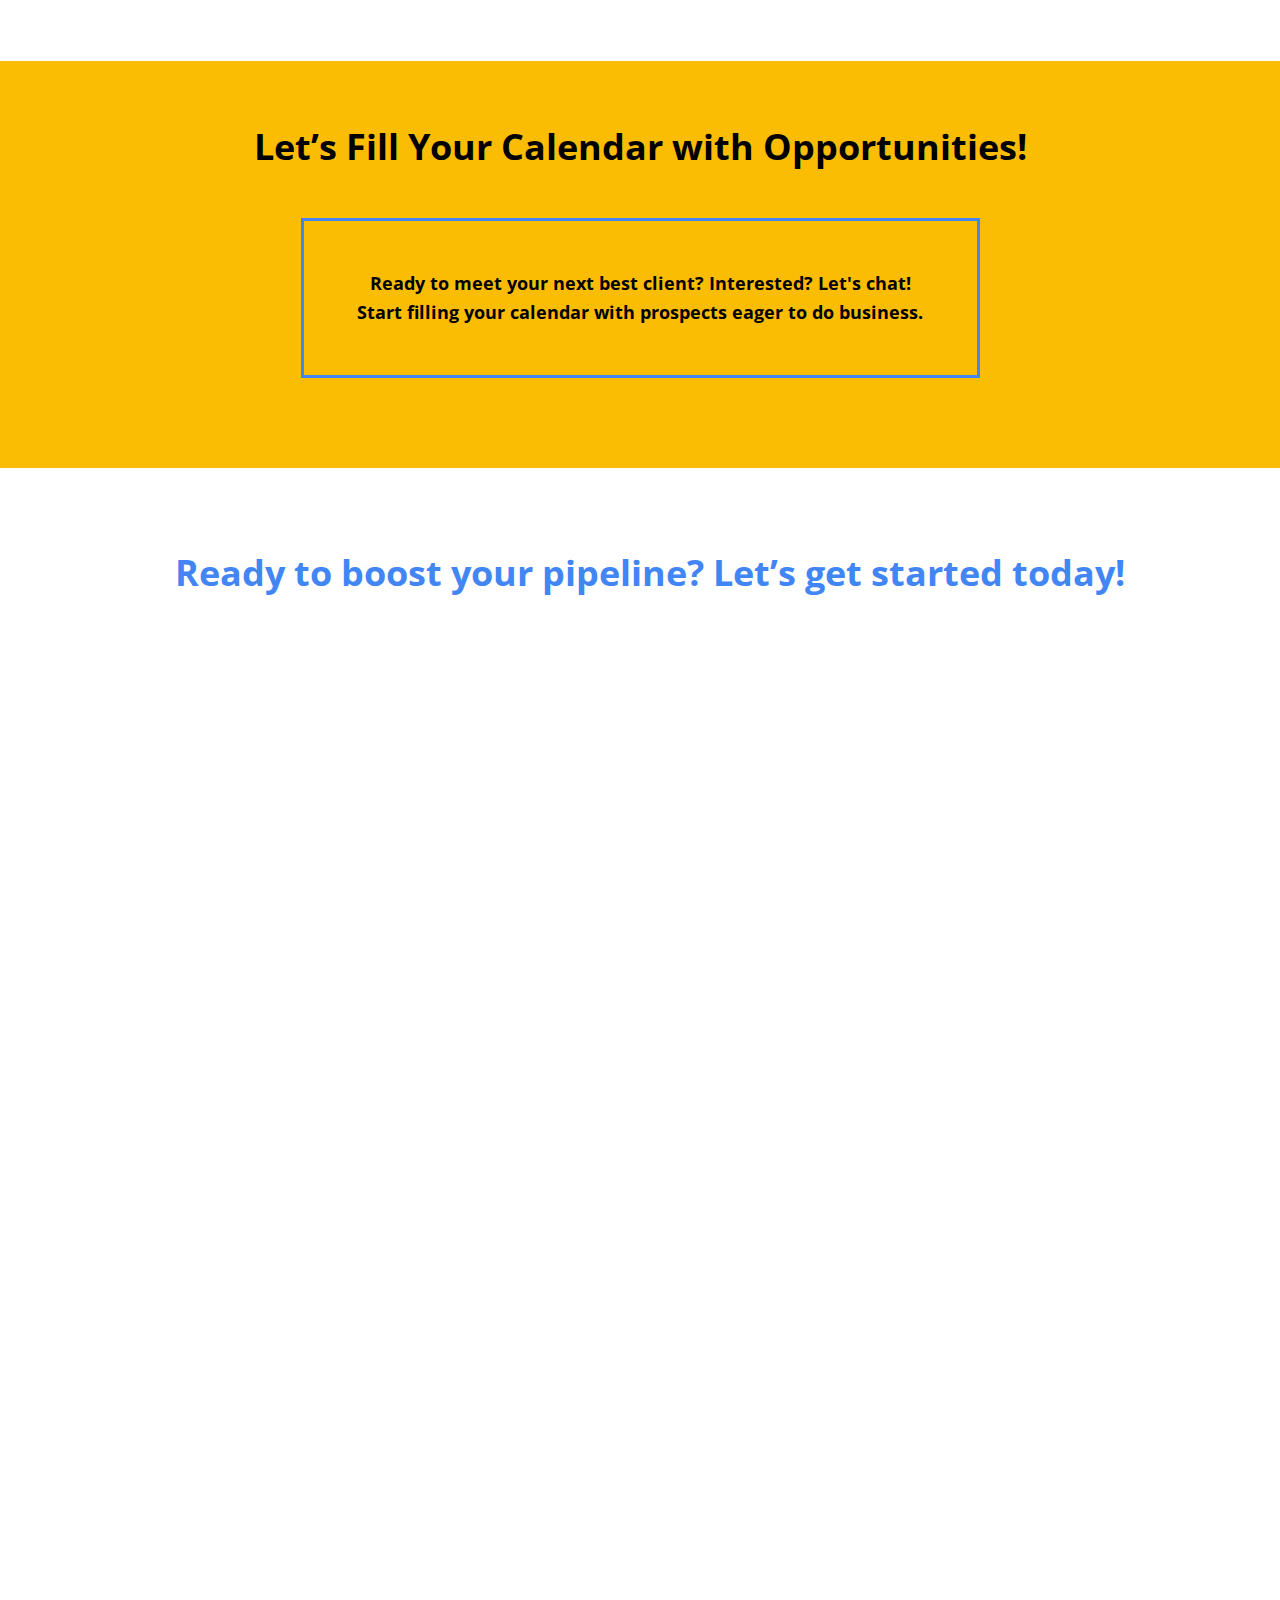
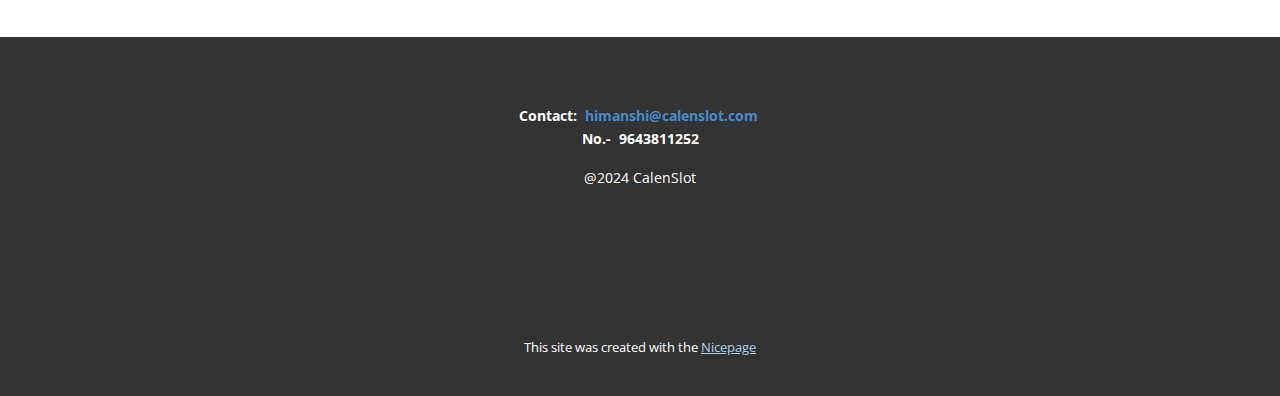
==== commit e25fea0c: "Add files via upload" ====
--- a/index.html
+++ b/index.html
@@ -49,7 +49,7 @@
       </div>
     </section>
     <section class="u-clearfix u-section-2" id="sec-b6ec">
-      <div class="u-clearfix u-sheet u-sheet-1">
+      <div class="u-clearfix u-sheet u-valign-middle-xs u-sheet-1">
         <h3 class="u-align-left u-text u-text-custom-color-1 u-text-1"><b></b><b>Why CalenSlot?</b>
         </h3>
         <ul class="u-custom-font u-heading-font u-text u-text-2">
@@ -58,7 +58,8 @@
                 <span style="font-weight: 700;"></span><b>Meet Your Ideal Clients—No Extra Hiring Costs!<br></b>
                 <span style="font-weight: 700;"></span>
               </span></b><b>
-              <span style="font-weight: 400;">Tired of spending hours prospecting or planning to hire extra help just to book meetings? CalenSlot ensures you meet the right prospects without the hassle—pay only for the meetings you want, with no monthly fees or commitments.</span></b>
+              <span style="font-weight: 400;">T</span>
+              <span style="font-weight: 400;">ired of spending hours prospecting or planning to hire extra help just to book meetings? CalenSlot ensures you meet the right prospects without the hassle—pay only for the meetings you want, with no monthly fees or commitments.</span></b>
           </li>
           <li><b>
               <span style="font-weight: 400;">
@@ -95,7 +96,8 @@
         <p class="u-heading-font u-text u-text-custom-color-1 u-text-7"><b>Why Pay Monthly Fees for Uncertain Results?</b>
         </p>
         <p class="u-heading-font u-text u-text-8"><b>
-            <span style="font-weight: 400;">At CalenSlot, you don’t pay for scheduling, prospecting tools, unqualified leads, or long-term commitments. You pay only for the meetings that matter. No waste, no fluff—just high-quality opportunities tailored to your business.</span></b>
+            <span style="font-weight: 400;">A</span>
+            <span style="font-weight: 400;">t CalenSlot, you don’t pay for scheduling, prospecting tools, unqualified leads, or long-term commitments. You pay only for the meetings that matter. No waste, no fluff—just high-quality opportunities tailored to your business.</span></b>
         </p>
       </div>
     </section>
@@ -115,7 +117,8 @@
       <div class="u-clearfix u-sheet u-sheet-1">
         <p class="u-align-center u-heading-font u-text u-text-custom-color-1 u-text-1"><b>Ready to boost your pipeline? Let’s get started today!</b>
         </p>
-        <div class="u-clearfix u-custom-html u-expanded-width-xs u-custom-html-1"><iframe src="https://zcal.co/i/eHWVqamH?embed=1&embedType=iframe" loading="lazy" style="border:none; min-width: 320px; min-height: 544px; height: 966px; width: 1096px" id="zcal-invite"></iframe>
+        <div class="u-clearfix u-custom-html u-expanded-width-xs u-custom-html-1">
+          <iframe src="https://zcal.co/i/eHWVqamH?embed=1&amp;embedType=iframe" loading="lazy" style="border:none; min-width: 320px; min-height: 544px; height: 966px; width: 1096px" id="zcal-invite"></iframe>
         </div>
       </div>
     </section>
@@ -130,7 +133,11 @@
       </div></footer>
     <section class="u-backlink u-clearfix u-grey-80">
       <p class="u-text">
+        <span>This site was created with the </span>
+        <a class="u-link" href="https://nicepage.com/" target="_blank" rel="nofollow">
+          <span>Nicepage</span>
+        </a>
       </p>
     </section>
   
-</body></html>
+</body></html>--- a/nicepage.css
+++ b/nicepage.css
@@ -13093,6 +13093,14 @@
   margin-bottom: 0;
   height: 100%;
 }
+.u-layout-wrap.u-layout-spacing-horizontal .u-layout-cell {
+  border-left-width: 0;
+  border-right-width: 0;
+}
+.u-layout-wrap.u-layout-spacing-horizontal .u-layout {
+  margin-left: 0;
+  margin-right: 0;
+}
 @media all and (-ms-high-contrast: none), (-ms-high-contrast: active) {
   .u-layout-col > * {
     flex-basis: auto !important;
@@ -15029,11 +15037,12 @@
   border-bottom-style: solid;
   transform: translate(0, 50%);
 }
+.u-group {
+  display: flex;
+}
+.u-group,
 .u-group .u-container-layout > * {
   position: relative;
-}
-.u-group {
-  display: flex;
 }
 .u-line.u-line-horizontal {
   border-right-width: 0;
@@ -22475,7 +22484,9 @@
 .u-dialog {
   display: flex;
   position: relative;
-  max-height: 90vh!important;
+}
+.u-dialog > .u-container-layout {
+  max-height: 90vh !important;
   overflow-y: auto;
   scrollbar-width: thin;
 }
@@ -36112,6 +36123,7 @@
 a.u-button-style.u-button-style.u-text-color-1-dark-3[class*="u-border-"].active {
   color: #25292e !important;
 }
+/* hover */
 a.u-button-style:hover > .u-text-hover-color-1-dark-3,
 a.u-button-style:hover > .u-text-hover-color-1-dark-3[class*="u-border-"],
 a.u-button-style.u-button-style.u-text-hover-color-1-dark-3:hover,
@@ -36140,9 +36152,11 @@
 }
 .u-text-color-1-dark-3 .u-svg-link,
 .u-text-hover-color-1-dark-3:hover .u-svg-link,
+.u-text-hover-color-1-dark-3:focus .u-svg-link,
+.u-text-active-color-1-dark-3:active .u-svg-link.u-svg-link,
 .u-button-style:hover > .u-text-hover-color-1-dark-3 .u-svg-link,
-.u-button-style.u-button-style.active > .u-text-active-color-1-dark-3 .u-svg-link,
-.u-text-hover-color-1-dark-3:focus .u-svg-link {
+.u-button-style.u-button-style:active > .u-text-active-color-1-dark-3 .u-svg-link,
+.u-button-style.u-button-style.active > .u-text-active-color-1-dark-3 .u-svg-link {
   fill: #292e33;
 }
 .u-link.u-text-color-1-dark-3:hover {
@@ -36170,6 +36184,7 @@
 a.u-button-style.u-button-style.u-text-color-1-dark-2[class*="u-border-"].active {
   color: #3b4c5b !important;
 }
+/* hover */
 a.u-button-style:hover > .u-text-hover-color-1-dark-2,
 a.u-button-style:hover > .u-text-hover-color-1-dark-2[class*="u-border-"],
 a.u-button-style.u-button-style.u-text-hover-color-1-dark-2:hover,
@@ -36198,9 +36213,11 @@
 }
 .u-text-color-1-dark-2 .u-svg-link,
 .u-text-hover-color-1-dark-2:hover .u-svg-link,
+.u-text-hover-color-1-dark-2:focus .u-svg-link,
+.u-text-active-color-1-dark-2:active .u-svg-link.u-svg-link,
 .u-button-style:hover > .u-text-hover-color-1-dark-2 .u-svg-link,
-.u-button-style.u-button-style.active > .u-text-active-color-1-dark-2 .u-svg-link,
-.u-text-hover-color-1-dark-2:focus .u-svg-link {
+.u-button-style.u-button-style:active > .u-text-active-color-1-dark-2 .u-svg-link,
+.u-button-style.u-button-style.active > .u-text-active-color-1-dark-2 .u-svg-link {
   fill: #425465;
 }
 .u-link.u-text-color-1-dark-2:hover {
@@ -36228,6 +36245,7 @@
 a.u-button-style.u-button-style.u-text-color-1-dark-1[class*="u-border-"].active {
   color: #446888 !important;
 }
+/* hover */
 a.u-button-style:hover > .u-text-hover-color-1-dark-1,
 a.u-button-style:hover > .u-text-hover-color-1-dark-1[class*="u-border-"],
 a.u-button-style.u-button-style.u-text-hover-color-1-dark-1:hover,
@@ -36256,9 +36274,11 @@
 }
 .u-text-color-1-dark-1 .u-svg-link,
 .u-text-hover-color-1-dark-1:hover .u-svg-link,
+.u-text-hover-color-1-dark-1:focus .u-svg-link,
+.u-text-active-color-1-dark-1:active .u-svg-link.u-svg-link,
 .u-button-style:hover > .u-text-hover-color-1-dark-1 .u-svg-link,
-.u-button-style.u-button-style.active > .u-text-active-color-1-dark-1 .u-svg-link,
-.u-text-hover-color-1-dark-1:focus .u-svg-link {
+.u-button-style.u-button-style:active > .u-text-active-color-1-dark-1 .u-svg-link,
+.u-button-style.u-button-style.active > .u-text-active-color-1-dark-1 .u-svg-link {
   fill: #4c7397;
 }
 .u-link.u-text-color-1-dark-1:hover {
@@ -36286,6 +36306,7 @@
 a.u-button-style.u-button-style.u-text-color-1[class*="u-border-"].active {
   color: #387cbd !important;
 }
+/* hover */
 a.u-button-style:hover > .u-text-hover-color-1,
 a.u-button-style:hover > .u-text-hover-color-1[class*="u-border-"],
 a.u-button-style.u-button-style.u-text-hover-color-1:hover,
@@ -36314,9 +36335,11 @@
 }
 .u-text-color-1 .u-svg-link,
 .u-text-hover-color-1:hover .u-svg-link,
+.u-text-hover-color-1:focus .u-svg-link,
+.u-text-active-color-1:active .u-svg-link.u-svg-link,
 .u-button-style:hover > .u-text-hover-color-1 .u-svg-link,
-.u-button-style.u-button-style.active > .u-text-active-color-1 .u-svg-link,
-.u-text-hover-color-1:focus .u-svg-link {
+.u-button-style.u-button-style:active > .u-text-active-color-1 .u-svg-link,
+.u-button-style.u-button-style.active > .u-text-active-color-1 .u-svg-link {
   fill: #478ac9;
 }
 .u-link.u-text-color-1:hover {
@@ -36344,6 +36367,7 @@
 a.u-button-style.u-button-style.u-text-color-1-light-1[class*="u-border-"].active {
   color: #5d9ad2 !important;
 }
+/* hover */
 a.u-button-style:hover > .u-text-hover-color-1-light-1,
 a.u-button-style:hover > .u-text-hover-color-1-light-1[class*="u-border-"],
 a.u-button-style.u-button-style.u-text-hover-color-1-light-1:hover,
@@ -36372,9 +36396,11 @@
 }
 .u-text-color-1-light-1 .u-svg-link,
 .u-text-hover-color-1-light-1:hover .u-svg-link,
+.u-text-hover-color-1-light-1:focus .u-svg-link,
+.u-text-active-color-1-light-1:active .u-svg-link.u-svg-link,
 .u-button-style:hover > .u-text-hover-color-1-light-1 .u-svg-link,
-.u-button-style.u-button-style.active > .u-text-active-color-1-light-1 .u-svg-link,
-.u-text-hover-color-1-light-1:focus .u-svg-link {
+.u-button-style.u-button-style:active > .u-text-active-color-1-light-1 .u-svg-link,
+.u-button-style.u-button-style.active > .u-text-active-color-1-light-1 .u-svg-link {
   fill: #77aad9;
 }
 .u-link.u-text-color-1-light-1:hover {
@@ -36402,6 +36428,7 @@
 a.u-button-style.u-button-style.u-text-color-1-light-2[class*="u-border-"].active {
   color: #8db8e0 !important;
 }
+/* hover */
 a.u-button-style:hover > .u-text-hover-color-1-light-2,
 a.u-button-style:hover > .u-text-hover-color-1-light-2[class*="u-border-"],
 a.u-button-style.u-button-style.u-text-hover-color-1-light-2:hover,
@@ -36430,9 +36457,11 @@
 }
 .u-text-color-1-light-2 .u-svg-link,
 .u-text-hover-color-1-light-2:hover .u-svg-link,
+.u-text-hover-color-1-light-2:focus .u-svg-link,
+.u-text-active-color-1-light-2:active .u-svg-link.u-svg-link,
 .u-button-style:hover > .u-text-hover-color-1-light-2 .u-svg-link,
-.u-button-style.u-button-style.active > .u-text-active-color-1-light-2 .u-svg-link,
-.u-text-hover-color-1-light-2:focus .u-svg-link {
+.u-button-style.u-button-style:active > .u-text-active-color-1-light-2 .u-svg-link,
+.u-button-style.u-button-style.active > .u-text-active-color-1-light-2 .u-svg-link {
   fill: #adcce9;
 }
 .u-link.u-text-color-1-light-2:hover {
@@ -36460,6 +36489,7 @@
 a.u-button-style.u-button-style.u-text-color-1-light-3[class*="u-border-"].active {
   color: #c2dbf1 !important;
 }
+/* hover */
 a.u-button-style:hover > .u-text-hover-color-1-light-3,
 a.u-button-style:hover > .u-text-hover-color-1-light-3[class*="u-border-"],
 a.u-button-style.u-button-style.u-text-hover-color-1-light-3:hover,
@@ -36488,9 +36518,11 @@
 }
 .u-text-color-1-light-3 .u-svg-link,
 .u-text-hover-color-1-light-3:hover .u-svg-link,
+.u-text-hover-color-1-light-3:focus .u-svg-link,
+.u-text-active-color-1-light-3:active .u-svg-link.u-svg-link,
 .u-button-style:hover > .u-text-hover-color-1-light-3 .u-svg-link,
-.u-button-style.u-button-style.active > .u-text-active-color-1-light-3 .u-svg-link,
-.u-text-hover-color-1-light-3:focus .u-svg-link {
+.u-button-style.u-button-style:active > .u-text-active-color-1-light-3 .u-svg-link,
+.u-button-style.u-button-style.active > .u-text-active-color-1-light-3 .u-svg-link {
   fill: #e9f2fa;
 }
 .u-link.u-text-color-1-light-3:hover {
@@ -36518,6 +36550,7 @@
 a.u-button-style.u-button-style.u-text-color-1-base[class*="u-border-"].active {
   color: #387cbd !important;
 }
+/* hover */
 a.u-button-style:hover > .u-text-hover-color-1-base,
 a.u-button-style:hover > .u-text-hover-color-1-base[class*="u-border-"],
 a.u-button-style.u-button-style.u-text-hover-color-1-base:hover,
@@ -36546,9 +36579,11 @@
 }
 .u-text-color-1-base .u-svg-link,
 .u-text-hover-color-1-base:hover .u-svg-link,
+.u-text-hover-color-1-base:focus .u-svg-link,
+.u-text-active-color-1-base:active .u-svg-link.u-svg-link,
 .u-button-style:hover > .u-text-hover-color-1-base .u-svg-link,
-.u-button-style.u-button-style.active > .u-text-active-color-1-base .u-svg-link,
-.u-text-hover-color-1-base:focus .u-svg-link {
+.u-button-style.u-button-style:active > .u-text-active-color-1-base .u-svg-link,
+.u-button-style.u-button-style.active > .u-text-active-color-1-base .u-svg-link {
   fill: #478ac9;
 }
 .u-link.u-text-color-1-base:hover {
@@ -36576,6 +36611,7 @@
 a.u-button-style.u-button-style.u-text-color-2-dark-3[class*="u-border-"].active {
   color: #2e2525 !important;
 }
+/* hover */
 a.u-button-style:hover > .u-text-hover-color-2-dark-3,
 a.u-button-style:hover > .u-text-hover-color-2-dark-3[class*="u-border-"],
 a.u-button-style.u-button-style.u-text-hover-color-2-dark-3:hover,
@@ -36604,9 +36640,11 @@
 }
 .u-text-color-2-dark-3 .u-svg-link,
 .u-text-hover-color-2-dark-3:hover .u-svg-link,
+.u-text-hover-color-2-dark-3:focus .u-svg-link,
+.u-text-active-color-2-dark-3:active .u-svg-link.u-svg-link,
 .u-button-style:hover > .u-text-hover-color-2-dark-3 .u-svg-link,
-.u-button-style.u-button-style.active > .u-text-active-color-2-dark-3 .u-svg-link,
-.u-text-hover-color-2-dark-3:focus .u-svg-link {
+.u-button-style.u-button-style:active > .u-text-active-color-2-dark-3 .u-svg-link,
+.u-button-style.u-button-style.active > .u-text-active-color-2-dark-3 .u-svg-link {
   fill: #332929;
 }
 .u-link.u-text-color-2-dark-3:hover {
@@ -36634,6 +36672,7 @@
 a.u-button-style.u-button-style.u-text-color-2-dark-2[class*="u-border-"].active {
   color: #604041 !important;
 }
+/* hover */
 a.u-button-style:hover > .u-text-hover-color-2-dark-2,
 a.u-button-style:hover > .u-text-hover-color-2-dark-2[class*="u-border-"],
 a.u-button-style.u-button-style.u-text-hover-color-2-dark-2:hover,
@@ -36662,9 +36701,11 @@
 }
 .u-text-color-2-dark-2 .u-svg-link,
 .u-text-hover-color-2-dark-2:hover .u-svg-link,
+.u-text-hover-color-2-dark-2:focus .u-svg-link,
+.u-text-active-color-2-dark-2:active .u-svg-link.u-svg-link,
 .u-button-style:hover > .u-text-hover-color-2-dark-2 .u-svg-link,
-.u-button-style.u-button-style.active > .u-text-active-color-2-dark-2 .u-svg-link,
-.u-text-hover-color-2-dark-2:focus .u-svg-link {
+.u-button-style.u-button-style:active > .u-text-active-color-2-dark-2 .u-svg-link,
+.u-button-style.u-button-style.active > .u-text-active-color-2-dark-2 .u-svg-link {
   fill: #6b4748;
 }
 .u-link.u-text-color-2-dark-2:hover {
@@ -36692,6 +36733,7 @@
 a.u-button-style.u-button-style.u-text-color-2-dark-1[class*="u-border-"].active {
   color: #934c50 !important;
 }
+/* hover */
 a.u-button-style:hover > .u-text-hover-color-2-dark-1,
 a.u-button-style:hover > .u-text-hover-color-2-dark-1[class*="u-border-"],
 a.u-button-style.u-button-style.u-text-hover-color-2-dark-1:hover,
@@ -36720,9 +36762,11 @@
 }
 .u-text-color-2-dark-1 .u-svg-link,
 .u-text-hover-color-2-dark-1:hover .u-svg-link,
+.u-text-hover-color-2-dark-1:focus .u-svg-link,
+.u-text-active-color-2-dark-1:active .u-svg-link.u-svg-link,
 .u-button-style:hover > .u-text-hover-color-2-dark-1 .u-svg-link,
-.u-button-style.u-button-style.active > .u-text-active-color-2-dark-1 .u-svg-link,
-.u-text-hover-color-2-dark-1:focus .u-svg-link {
+.u-button-style.u-button-style:active > .u-text-active-color-2-dark-1 .u-svg-link,
+.u-button-style.u-button-style.active > .u-text-active-color-2-dark-1 .u-svg-link {
   fill: #a35559;
 }
 .u-link.u-text-color-2-dark-1:hover {
@@ -36750,6 +36794,7 @@
 a.u-button-style.u-button-style.u-text-color-2[class*="u-border-"].active {
   color: #d63b42 !important;
 }
+/* hover */
 a.u-button-style:hover > .u-text-hover-color-2,
 a.u-button-style:hover > .u-text-hover-color-2[class*="u-border-"],
 a.u-button-style.u-button-style.u-text-hover-color-2:hover,
@@ -36778,9 +36823,11 @@
 }
 .u-text-color-2 .u-svg-link,
 .u-text-hover-color-2:hover .u-svg-link,
+.u-text-hover-color-2:focus .u-svg-link,
+.u-text-active-color-2:active .u-svg-link.u-svg-link,
 .u-button-style:hover > .u-text-hover-color-2 .u-svg-link,
-.u-button-style.u-button-style.active > .u-text-active-color-2 .u-svg-link,
-.u-text-hover-color-2:focus .u-svg-link {
+.u-button-style.u-button-style:active > .u-text-active-color-2 .u-svg-link,
+.u-button-style.u-button-style.active > .u-text-active-color-2 .u-svg-link {
   fill: #db545a;
 }
 .u-link.u-text-color-2:hover {
@@ -36808,6 +36855,7 @@
 a.u-button-style.u-button-style.u-text-color-2-light-1[class*="u-border-"].active {
   color: #e0656a !important;
 }
+/* hover */
 a.u-button-style:hover > .u-text-hover-color-2-light-1,
 a.u-button-style:hover > .u-text-hover-color-2-light-1[class*="u-border-"],
 a.u-button-style.u-button-style.u-text-hover-color-2-light-1:hover,
@@ -36836,9 +36884,11 @@
 }
 .u-text-color-2-light-1 .u-svg-link,
 .u-text-hover-color-2-light-1:hover .u-svg-link,
+.u-text-hover-color-2-light-1:focus .u-svg-link,
+.u-text-active-color-2-light-1:active .u-svg-link.u-svg-link,
 .u-button-style:hover > .u-text-hover-color-2-light-1 .u-svg-link,
-.u-button-style.u-button-style.active > .u-text-active-color-2-light-1 .u-svg-link,
-.u-text-hover-color-2-light-1:focus .u-svg-link {
+.u-button-style.u-button-style:active > .u-text-active-color-2-light-1 .u-svg-link,
+.u-button-style.u-button-style.active > .u-text-active-color-2-light-1 .u-svg-link {
   fill: #e68387;
 }
 .u-link.u-text-color-2-light-1:hover {
@@ -36866,6 +36916,7 @@
 a.u-button-style.u-button-style.u-text-color-2-light-2[class*="u-border-"].active {
   color: #ea9296 !important;
 }
+/* hover */
 a.u-button-style:hover > .u-text-hover-color-2-light-2,
 a.u-button-style:hover > .u-text-hover-color-2-light-2[class*="u-border-"],
 a.u-button-style.u-button-style.u-text-hover-color-2-light-2:hover,
@@ -36894,9 +36945,11 @@
 }
 .u-text-color-2-light-2 .u-svg-link,
 .u-text-hover-color-2-light-2:hover .u-svg-link,
+.u-text-hover-color-2-light-2:focus .u-svg-link,
+.u-text-active-color-2-light-2:active .u-svg-link.u-svg-link,
 .u-button-style:hover > .u-text-hover-color-2-light-2 .u-svg-link,
-.u-button-style.u-button-style.active > .u-text-active-color-2-light-2 .u-svg-link,
-.u-text-hover-color-2-light-2:focus .u-svg-link {
+.u-button-style.u-button-style:active > .u-text-active-color-2-light-2 .u-svg-link,
+.u-button-style.u-button-style.active > .u-text-active-color-2-light-2 .u-svg-link {
   fill: #f1b5b8;
 }
 .u-link.u-text-color-2-light-2:hover {
@@ -36924,6 +36977,7 @@
 a.u-button-style.u-button-style.u-text-color-2-light-3[class*="u-border-"].active {
   color: #f3c4c7 !important;
 }
+/* hover */
 a.u-button-style:hover > .u-text-hover-color-2-light-3,
 a.u-button-style:hover > .u-text-hover-color-2-light-3[class*="u-border-"],
 a.u-button-style.u-button-style.u-text-hover-color-2-light-3:hover,
@@ -36952,9 +37006,11 @@
 }
 .u-text-color-2-light-3 .u-svg-link,
 .u-text-hover-color-2-light-3:hover .u-svg-link,
+.u-text-hover-color-2-light-3:focus .u-svg-link,
+.u-text-active-color-2-light-3:active .u-svg-link.u-svg-link,
 .u-button-style:hover > .u-text-hover-color-2-light-3 .u-svg-link,
-.u-button-style.u-button-style.active > .u-text-active-color-2-light-3 .u-svg-link,
-.u-text-hover-color-2-light-3:focus .u-svg-link {
+.u-button-style.u-button-style:active > .u-text-active-color-2-light-3 .u-svg-link,
+.u-button-style.u-button-style.active > .u-text-active-color-2-light-3 .u-svg-link {
   fill: #fbeced;
 }
 .u-link.u-text-color-2-light-3:hover {
@@ -36982,6 +37038,7 @@
 a.u-button-style.u-button-style.u-text-color-2-base[class*="u-border-"].active {
   color: #d63b42 !important;
 }
+/* hover */
 a.u-button-style:hover > .u-text-hover-color-2-base,
 a.u-button-style:hover > .u-text-hover-color-2-base[class*="u-border-"],
 a.u-button-style.u-button-style.u-text-hover-color-2-base:hover,
@@ -37010,9 +37067,11 @@
 }
 .u-text-color-2-base .u-svg-link,
 .u-text-hover-color-2-base:hover .u-svg-link,
+.u-text-hover-color-2-base:focus .u-svg-link,
+.u-text-active-color-2-base:active .u-svg-link.u-svg-link,
 .u-button-style:hover > .u-text-hover-color-2-base .u-svg-link,
-.u-button-style.u-button-style.active > .u-text-active-color-2-base .u-svg-link,
-.u-text-hover-color-2-base:focus .u-svg-link {
+.u-button-style.u-button-style:active > .u-text-active-color-2-base .u-svg-link,
+.u-button-style.u-button-style.active > .u-text-active-color-2-base .u-svg-link {
   fill: #db545a;
 }
 .u-link.u-text-color-2-base:hover {
@@ -37040,6 +37099,7 @@
 a.u-button-style.u-button-style.u-text-color-3-dark-3[class*="u-border-"].active {
   color: #2e2c25 !important;
 }
+/* hover */
 a.u-button-style:hover > .u-text-hover-color-3-dark-3,
 a.u-button-style:hover > .u-text-hover-color-3-dark-3[class*="u-border-"],
 a.u-button-style.u-button-style.u-text-hover-color-3-dark-3:hover,
@@ -37068,9 +37128,11 @@
 }
 .u-text-color-3-dark-3 .u-svg-link,
 .u-text-hover-color-3-dark-3:hover .u-svg-link,
+.u-text-hover-color-3-dark-3:focus .u-svg-link,
+.u-text-active-color-3-dark-3:active .u-svg-link.u-svg-link,
 .u-button-style:hover > .u-text-hover-color-3-dark-3 .u-svg-link,
-.u-button-style.u-button-style.active > .u-text-active-color-3-dark-3 .u-svg-link,
-.u-text-hover-color-3-dark-3:focus .u-svg-link {
+.u-button-style.u-button-style:active > .u-text-active-color-3-dark-3 .u-svg-link,
+.u-button-style.u-button-style.active > .u-text-active-color-3-dark-3 .u-svg-link {
   fill: #333129;
 }
 .u-link.u-text-color-3-dark-3:hover {
@@ -37098,6 +37160,7 @@
 a.u-button-style.u-button-style.u-text-color-3-dark-2[class*="u-border-"].active {
   color: #675e39 !important;
 }
+/* hover */
 a.u-button-style:hover > .u-text-hover-color-3-dark-2,
 a.u-button-style:hover > .u-text-hover-color-3-dark-2[class*="u-border-"],
 a.u-button-style.u-button-style.u-text-hover-color-3-dark-2:hover,
@@ -37126,9 +37189,11 @@
 }
 .u-text-color-3-dark-2 .u-svg-link,
 .u-text-hover-color-3-dark-2:hover .u-svg-link,
+.u-text-hover-color-3-dark-2:focus .u-svg-link,
+.u-text-active-color-3-dark-2:active .u-svg-link.u-svg-link,
 .u-button-style:hover > .u-text-hover-color-3-dark-2 .u-svg-link,
-.u-button-style.u-button-style.active > .u-text-active-color-3-dark-2 .u-svg-link,
-.u-text-hover-color-3-dark-2:focus .u-svg-link {
+.u-button-style.u-button-style:active > .u-text-active-color-3-dark-2 .u-svg-link,
+.u-button-style.u-button-style.active > .u-text-active-color-3-dark-2 .u-svg-link {
   fill: #72683f;
 }
 .u-link.u-text-color-3-dark-2:hover {
@@ -37156,6 +37221,7 @@
 a.u-button-style.u-button-style.u-text-color-3-dark-1[class*="u-border-"].active {
   color: #a08b31 !important;
 }
+/* hover */
 a.u-button-style:hover > .u-text-hover-color-3-dark-1,
 a.u-button-style:hover > .u-text-hover-color-3-dark-1[class*="u-border-"],
 a.u-button-style.u-button-style.u-text-hover-color-3-dark-1:hover,
@@ -37184,9 +37250,11 @@
 }
 .u-text-color-3-dark-1 .u-svg-link,
 .u-text-hover-color-3-dark-1:hover .u-svg-link,
+.u-text-hover-color-3-dark-1:focus .u-svg-link,
+.u-text-active-color-3-dark-1:active .u-svg-link.u-svg-link,
 .u-button-style:hover > .u-text-hover-color-3-dark-1 .u-svg-link,
-.u-button-style.u-button-style.active > .u-text-active-color-3-dark-1 .u-svg-link,
-.u-text-hover-color-3-dark-1:focus .u-svg-link {
+.u-button-style.u-button-style:active > .u-text-active-color-3-dark-1 .u-svg-link,
+.u-button-style.u-button-style.active > .u-text-active-color-3-dark-1 .u-svg-link {
   fill: #b29a36;
 }
 .u-link.u-text-color-3-dark-1:hover {
@@ -37214,6 +37282,7 @@
 a.u-button-style.u-button-style.u-text-color-3[class*="u-border-"].active {
   color: #d9b10d !important;
 }
+/* hover */
 a.u-button-style:hover > .u-text-hover-color-3,
 a.u-button-style:hover > .u-text-hover-color-3[class*="u-border-"],
 a.u-button-style.u-button-style.u-text-hover-color-3:hover,
@@ -37242,9 +37311,11 @@
 }
 .u-text-color-3 .u-svg-link,
 .u-text-hover-color-3:hover .u-svg-link,
+.u-text-hover-color-3:focus .u-svg-link,
+.u-text-active-color-3:active .u-svg-link.u-svg-link,
 .u-button-style:hover > .u-text-hover-color-3 .u-svg-link,
-.u-button-style.u-button-style.active > .u-text-active-color-3 .u-svg-link,
-.u-text-hover-color-3:focus .u-svg-link {
+.u-button-style.u-button-style:active > .u-text-active-color-3 .u-svg-link,
+.u-button-style.u-button-style.active > .u-text-active-color-3 .u-svg-link {
   fill: #f1c50e;
 }
 .u-link.u-text-color-3:hover {
@@ -37272,6 +37343,7 @@
 a.u-button-style.u-button-style.u-text-color-3-light-1[class*="u-border-"].active {
   color: #f3cf35 !important;
 }
+/* hover */
 a.u-button-style:hover > .u-text-hover-color-3-light-1,
 a.u-button-style:hover > .u-text-hover-color-3-light-1[class*="u-border-"],
 a.u-button-style.u-button-style.u-text-hover-color-3-light-1:hover,
@@ -37300,9 +37372,11 @@
 }
 .u-text-color-3-light-1 .u-svg-link,
 .u-text-hover-color-3-light-1:hover .u-svg-link,
+.u-text-hover-color-3-light-1:focus .u-svg-link,
+.u-text-active-color-3-light-1:active .u-svg-link.u-svg-link,
 .u-button-style:hover > .u-text-hover-color-3-light-1 .u-svg-link,
-.u-button-style.u-button-style.active > .u-text-active-color-3-light-1 .u-svg-link,
-.u-text-hover-color-3-light-1:focus .u-svg-link {
+.u-button-style.u-button-style:active > .u-text-active-color-3-light-1 .u-svg-link,
+.u-button-style.u-button-style.active > .u-text-active-color-3-light-1 .u-svg-link {
   fill: #f5d654;
 }
 .u-link.u-text-color-3-light-1:hover {
@@ -37330,6 +37404,7 @@
 a.u-button-style.u-button-style.u-text-color-3-light-2[class*="u-border-"].active {
   color: #f7de75 !important;
 }
+/* hover */
 a.u-button-style:hover > .u-text-hover-color-3-light-2,
 a.u-button-style:hover > .u-text-hover-color-3-light-2[class*="u-border-"],
 a.u-button-style.u-button-style.u-text-hover-color-3-light-2:hover,
@@ -37358,9 +37433,11 @@
 }
 .u-text-color-3-light-2 .u-svg-link,
 .u-text-hover-color-3-light-2:hover .u-svg-link,
+.u-text-hover-color-3-light-2:focus .u-svg-link,
+.u-text-active-color-3-light-2:active .u-svg-link.u-svg-link,
 .u-button-style:hover > .u-text-hover-color-3-light-2 .u-svg-link,
-.u-button-style.u-button-style.active > .u-text-active-color-3-light-2 .u-svg-link,
-.u-text-hover-color-3-light-2:focus .u-svg-link {
+.u-button-style.u-button-style:active > .u-text-active-color-3-light-2 .u-svg-link,
+.u-button-style.u-button-style.active > .u-text-active-color-3-light-2 .u-svg-link {
   fill: #f9e79b;
 }
 .u-link.u-text-color-3-light-2:hover {
@@ -37388,6 +37465,7 @@
 a.u-button-style.u-button-style.u-text-color-3-light-3[class*="u-border-"].active {
   color: #fceeb7 !important;
 }
+/* hover */
 a.u-button-style:hover > .u-text-hover-color-3-light-3,
 a.u-button-style:hover > .u-text-hover-color-3-light-3[class*="u-border-"],
 a.u-button-style.u-button-style.u-text-hover-color-3-light-3:hover,
@@ -37416,9 +37494,11 @@
 }
 .u-text-color-3-light-3 .u-svg-link,
 .u-text-hover-color-3-light-3:hover .u-svg-link,
+.u-text-hover-color-3-light-3:focus .u-svg-link,
+.u-text-active-color-3-light-3:active .u-svg-link.u-svg-link,
 .u-button-style:hover > .u-text-hover-color-3-light-3 .u-svg-link,
-.u-button-style.u-button-style.active > .u-text-active-color-3-light-3 .u-svg-link,
-.u-text-hover-color-3-light-3:focus .u-svg-link {
+.u-button-style.u-button-style:active > .u-text-active-color-3-light-3 .u-svg-link,
+.u-button-style.u-button-style.active > .u-text-active-color-3-light-3 .u-svg-link {
   fill: #fef9e6;
 }
 .u-link.u-text-color-3-light-3:hover {
@@ -37446,6 +37526,7 @@
 a.u-button-style.u-button-style.u-text-color-3-base[class*="u-border-"].active {
   color: #d9b10d !important;
 }
+/* hover */
 a.u-button-style:hover > .u-text-hover-color-3-base,
 a.u-button-style:hover > .u-text-hover-color-3-base[class*="u-border-"],
 a.u-button-style.u-button-style.u-text-hover-color-3-base:hover,
@@ -37474,9 +37555,11 @@
 }
 .u-text-color-3-base .u-svg-link,
 .u-text-hover-color-3-base:hover .u-svg-link,
+.u-text-hover-color-3-base:focus .u-svg-link,
+.u-text-active-color-3-base:active .u-svg-link.u-svg-link,
 .u-button-style:hover > .u-text-hover-color-3-base .u-svg-link,
-.u-button-style.u-button-style.active > .u-text-active-color-3-base .u-svg-link,
-.u-text-hover-color-3-base:focus .u-svg-link {
+.u-button-style.u-button-style:active > .u-text-active-color-3-base .u-svg-link,
+.u-button-style.u-button-style.active > .u-text-active-color-3-base .u-svg-link {
   fill: #f1c50e;
 }
 .u-link.u-text-color-3-base:hover {
@@ -37504,6 +37587,7 @@
 a.u-button-style.u-button-style.u-text-color-4-dark-3[class*="u-border-"].active {
   color: #252e2d !important;
 }
+/* hover */
 a.u-button-style:hover > .u-text-hover-color-4-dark-3,
 a.u-button-style:hover > .u-text-hover-color-4-dark-3[class*="u-border-"],
 a.u-button-style.u-button-style.u-text-hover-color-4-dark-3:hover,
@@ -37532,9 +37616,11 @@
 }
 .u-text-color-4-dark-3 .u-svg-link,
 .u-text-hover-color-4-dark-3:hover .u-svg-link,
+.u-text-hover-color-4-dark-3:focus .u-svg-link,
+.u-text-active-color-4-dark-3:active .u-svg-link.u-svg-link,
 .u-button-style:hover > .u-text-hover-color-4-dark-3 .u-svg-link,
-.u-button-style.u-button-style.active > .u-text-active-color-4-dark-3 .u-svg-link,
-.u-text-hover-color-4-dark-3:focus .u-svg-link {
+.u-button-style.u-button-style:active > .u-text-active-color-4-dark-3 .u-svg-link,
+.u-button-style.u-button-style.active > .u-text-active-color-4-dark-3 .u-svg-link {
   fill: #293332;
 }
 .u-link.u-text-color-4-dark-3:hover {
@@ -37562,6 +37648,7 @@
 a.u-button-style.u-button-style.u-text-color-4-dark-2[class*="u-border-"].active {
   color: #3a7370 !important;
 }
+/* hover */
 a.u-button-style:hover > .u-text-hover-color-4-dark-2,
 a.u-button-style:hover > .u-text-hover-color-4-dark-2[class*="u-border-"],
 a.u-button-style.u-button-style.u-text-hover-color-4-dark-2:hover,
@@ -37590,9 +37677,11 @@
 }
 .u-text-color-4-dark-2 .u-svg-link,
 .u-text-hover-color-4-dark-2:hover .u-svg-link,
+.u-text-hover-color-4-dark-2:focus .u-svg-link,
+.u-text-active-color-4-dark-2:active .u-svg-link.u-svg-link,
 .u-button-style:hover > .u-text-hover-color-4-dark-2 .u-svg-link,
-.u-button-style.u-button-style.active > .u-text-active-color-4-dark-2 .u-svg-link,
-.u-text-hover-color-4-dark-2:focus .u-svg-link {
+.u-button-style.u-button-style:active > .u-text-active-color-4-dark-2 .u-svg-link,
+.u-button-style.u-button-style.active > .u-text-active-color-4-dark-2 .u-svg-link {
   fill: #41807c;
 }
 .u-link.u-text-color-4-dark-2:hover {
@@ -37620,6 +37709,7 @@
 a.u-button-style.u-button-style.u-text-color-4-dark-1[class*="u-border-"].active {
   color: #28b8b0 !important;
 }
+/* hover */
 a.u-button-style:hover > .u-text-hover-color-4-dark-1,
 a.u-button-style:hover > .u-text-hover-color-4-dark-1[class*="u-border-"],
 a.u-button-style.u-button-style.u-text-hover-color-4-dark-1:hover,
@@ -37648,9 +37738,11 @@
 }
 .u-text-color-4-dark-1 .u-svg-link,
 .u-text-hover-color-4-dark-1:hover .u-svg-link,
+.u-text-hover-color-4-dark-1:focus .u-svg-link,
+.u-text-active-color-4-dark-1:active .u-svg-link.u-svg-link,
 .u-button-style:hover > .u-text-hover-color-4-dark-1 .u-svg-link,
-.u-button-style.u-button-style.active > .u-text-active-color-4-dark-1 .u-svg-link,
-.u-text-hover-color-4-dark-1:focus .u-svg-link {
+.u-button-style.u-button-style:active > .u-text-active-color-4-dark-1 .u-svg-link,
+.u-button-style.u-button-style.active > .u-text-active-color-4-dark-1 .u-svg-link {
   fill: #2cccc4;
 }
 .u-link.u-text-color-4-dark-1:hover {
@@ -37678,6 +37770,7 @@
 a.u-button-style.u-button-style.u-text-color-4[class*="u-border-"].active {
   color: #21e5dc !important;
 }
+/* hover */
 a.u-button-style:hover > .u-text-hover-color-4,
 a.u-button-style:hover > .u-text-hover-color-4[class*="u-border-"],
 a.u-button-style.u-button-style.u-text-hover-color-4:hover,
@@ -37706,9 +37799,11 @@
 }
 .u-text-color-4 .u-svg-link,
 .u-text-hover-color-4:hover .u-svg-link,
+.u-text-hover-color-4:focus .u-svg-link,
+.u-text-active-color-4:active .u-svg-link.u-svg-link,
 .u-button-style:hover > .u-text-hover-color-4 .u-svg-link,
-.u-button-style.u-button-style.active > .u-text-active-color-4 .u-svg-link,
-.u-text-hover-color-4:focus .u-svg-link {
+.u-button-style.u-button-style:active > .u-text-active-color-4 .u-svg-link,
+.u-button-style.u-button-style.active > .u-text-active-color-4 .u-svg-link {
   fill: #3be8e0;
 }
 .u-link.u-text-color-4:hover {
@@ -37736,6 +37831,7 @@
 a.u-button-style.u-button-style.u-text-color-4-light-1[class*="u-border-"].active {
   color: #52ebe4 !important;
 }
+/* hover */
 a.u-button-style:hover > .u-text-hover-color-4-light-1,
 a.u-button-style:hover > .u-text-hover-color-4-light-1[class*="u-border-"],
 a.u-button-style.u-button-style.u-text-hover-color-4-light-1:hover,
@@ -37764,9 +37860,11 @@
 }
 .u-text-color-4-light-1 .u-svg-link,
 .u-text-hover-color-4-light-1:hover .u-svg-link,
+.u-text-hover-color-4-light-1:focus .u-svg-link,
+.u-text-active-color-4-light-1:active .u-svg-link.u-svg-link,
 .u-button-style:hover > .u-text-hover-color-4-light-1 .u-svg-link,
-.u-button-style.u-button-style.active > .u-text-active-color-4-light-1 .u-svg-link,
-.u-text-hover-color-4-light-1:focus .u-svg-link {
+.u-button-style.u-button-style:active > .u-text-active-color-4-light-1 .u-svg-link,
+.u-button-style.u-button-style.active > .u-text-active-color-4-light-1 .u-svg-link {
   fill: #72efe9;
 }
 .u-link.u-text-color-4-light-1:hover {
@@ -37794,6 +37892,7 @@
 a.u-button-style.u-button-style.u-text-color-4-light-2[class*="u-border-"].active {
   color: #87f2ec !important;
 }
+/* hover */
 a.u-button-style:hover > .u-text-hover-color-4-light-2,
 a.u-button-style:hover > .u-text-hover-color-4-light-2[class*="u-border-"],
 a.u-button-style.u-button-style.u-text-hover-color-4-light-2:hover,
@@ -37822,9 +37921,11 @@
 }
 .u-text-color-4-light-2 .u-svg-link,
 .u-text-hover-color-4-light-2:hover .u-svg-link,
+.u-text-hover-color-4-light-2:focus .u-svg-link,
+.u-text-active-color-4-light-2:active .u-svg-link.u-svg-link,
 .u-button-style:hover > .u-text-hover-color-4-light-2 .u-svg-link,
-.u-button-style.u-button-style.active > .u-text-active-color-4-light-2 .u-svg-link,
-.u-text-hover-color-4-light-2:focus .u-svg-link {
+.u-button-style.u-button-style:active > .u-text-active-color-4-light-2 .u-svg-link,
+.u-button-style.u-button-style.active > .u-text-active-color-4-light-2 .u-svg-link {
   fill: #adf6f2;
 }
 .u-link.u-text-color-4-light-2:hover {
@@ -37852,6 +37953,7 @@
 a.u-button-style.u-button-style.u-text-color-4-light-3[class*="u-border-"].active {
   color: #bef9f6 !important;
 }
+/* hover */
 a.u-button-style:hover > .u-text-hover-color-4-light-3,
 a.u-button-style:hover > .u-text-hover-color-4-light-3[class*="u-border-"],
 a.u-button-style.u-button-style.u-text-hover-color-4-light-3:hover,
@@ -37880,9 +37982,11 @@
 }
 .u-text-color-4-light-3 .u-svg-link,
 .u-text-hover-color-4-light-3:hover .u-svg-link,
+.u-text-hover-color-4-light-3:focus .u-svg-link,
+.u-text-active-color-4-light-3:active .u-svg-link.u-svg-link,
 .u-button-style:hover > .u-text-hover-color-4-light-3 .u-svg-link,
-.u-button-style.u-button-style.active > .u-text-active-color-4-light-3 .u-svg-link,
-.u-text-hover-color-4-light-3:focus .u-svg-link {
+.u-button-style.u-button-style:active > .u-text-active-color-4-light-3 .u-svg-link,
+.u-button-style.u-button-style.active > .u-text-active-color-4-light-3 .u-svg-link {
   fill: #eafdfc;
 }
 .u-link.u-text-color-4-light-3:hover {
@@ -37910,6 +38014,7 @@
 a.u-button-style.u-button-style.u-text-color-4-base[class*="u-border-"].active {
   color: #28b8b0 !important;
 }
+/* hover */
 a.u-button-style:hover > .u-text-hover-color-4-base,
 a.u-button-style:hover > .u-text-hover-color-4-base[class*="u-border-"],
 a.u-button-style.u-button-style.u-text-hover-color-4-base:hover,
@@ -37938,9 +38043,11 @@
 }
 .u-text-color-4-base .u-svg-link,
 .u-text-hover-color-4-base:hover .u-svg-link,
+.u-text-hover-color-4-base:focus .u-svg-link,
+.u-text-active-color-4-base:active .u-svg-link.u-svg-link,
 .u-button-style:hover > .u-text-hover-color-4-base .u-svg-link,
-.u-button-style.u-button-style.active > .u-text-active-color-4-base .u-svg-link,
-.u-text-hover-color-4-base:focus .u-svg-link {
+.u-button-style.u-button-style:active > .u-text-active-color-4-base .u-svg-link,
+.u-button-style.u-button-style.active > .u-text-active-color-4-base .u-svg-link {
   fill: #2cccc4;
 }
 .u-link.u-text-color-4-base:hover {
@@ -37968,6 +38075,7 @@
 a.u-button-style.u-button-style.u-text-color-5-dark-3[class*="u-border-"].active {
   color: #25292e !important;
 }
+/* hover */
 a.u-button-style:hover > .u-text-hover-color-5-dark-3,
 a.u-button-style:hover > .u-text-hover-color-5-dark-3[class*="u-border-"],
 a.u-button-style.u-button-style.u-text-hover-color-5-dark-3:hover,
@@ -37996,9 +38104,11 @@
 }
 .u-text-color-5-dark-3 .u-svg-link,
 .u-text-hover-color-5-dark-3:hover .u-svg-link,
+.u-text-hover-color-5-dark-3:focus .u-svg-link,
+.u-text-active-color-5-dark-3:active .u-svg-link.u-svg-link,
 .u-button-style:hover > .u-text-hover-color-5-dark-3 .u-svg-link,
-.u-button-style.u-button-style.active > .u-text-active-color-5-dark-3 .u-svg-link,
-.u-text-hover-color-5-dark-3:focus .u-svg-link {
+.u-button-style.u-button-style:active > .u-text-active-color-5-dark-3 .u-svg-link,
+.u-button-style.u-button-style.active > .u-text-active-color-5-dark-3 .u-svg-link {
   fill: #292d33;
 }
 .u-link.u-text-color-5-dark-3:hover {
@@ -38026,6 +38136,7 @@
 a.u-button-style.u-button-style.u-text-color-5-dark-2[class*="u-border-"].active {
   color: #4d535c !important;
 }
+/* hover */
 a.u-button-style:hover > .u-text-hover-color-5-dark-2,
 a.u-button-style:hover > .u-text-hover-color-5-dark-2[class*="u-border-"],
 a.u-button-style.u-button-style.u-text-hover-color-5-dark-2:hover,
@@ -38054,9 +38165,11 @@
 }
 .u-text-color-5-dark-2 .u-svg-link,
 .u-text-hover-color-5-dark-2:hover .u-svg-link,
+.u-text-hover-color-5-dark-2:focus .u-svg-link,
+.u-text-active-color-5-dark-2:active .u-svg-link.u-svg-link,
 .u-button-style:hover > .u-text-hover-color-5-dark-2 .u-svg-link,
-.u-button-style.u-button-style.active > .u-text-active-color-5-dark-2 .u-svg-link,
-.u-text-hover-color-5-dark-2:focus .u-svg-link {
+.u-button-style.u-button-style:active > .u-text-active-color-5-dark-2 .u-svg-link,
+.u-button-style.u-button-style.active > .u-text-active-color-5-dark-2 .u-svg-link {
   fill: #555c66;
 }
 .u-link.u-text-color-5-dark-2:hover {
@@ -38084,6 +38197,7 @@
 a.u-button-style.u-button-style.u-text-color-5-dark-1[class*="u-border-"].active {
   color: #75808c !important;
 }
+/* hover */
 a.u-button-style:hover > .u-text-hover-color-5-dark-1,
 a.u-button-style:hover > .u-text-hover-color-5-dark-1[class*="u-border-"],
 a.u-button-style.u-button-style.u-text-hover-color-5-dark-1:hover,
@@ -38112,9 +38226,11 @@
 }
 .u-text-color-5-dark-1 .u-svg-link,
 .u-text-hover-color-5-dark-1:hover .u-svg-link,
+.u-text-hover-color-5-dark-1:focus .u-svg-link,
+.u-text-active-color-5-dark-1:active .u-svg-link.u-svg-link,
 .u-button-style:hover > .u-text-hover-color-5-dark-1 .u-svg-link,
-.u-button-style.u-button-style.active > .u-text-active-color-5-dark-1 .u-svg-link,
-.u-text-hover-color-5-dark-1:focus .u-svg-link {
+.u-button-style.u-button-style:active > .u-text-active-color-5-dark-1 .u-svg-link,
+.u-button-style.u-button-style.active > .u-text-active-color-5-dark-1 .u-svg-link {
   fill: #858e99;
 }
 .u-link.u-text-color-5-dark-1:hover {
@@ -38142,6 +38258,7 @@
 a.u-button-style.u-button-style.u-text-color-5[class*="u-border-"].active {
   color: #a2adbc !important;
 }
+/* hover */
 a.u-button-style:hover > .u-text-hover-color-5,
 a.u-button-style:hover > .u-text-hover-color-5[class*="u-border-"],
 a.u-button-style.u-button-style.u-text-hover-color-5:hover,
@@ -38170,9 +38287,11 @@
 }
 .u-text-color-5 .u-svg-link,
 .u-text-hover-color-5:hover .u-svg-link,
+.u-text-hover-color-5:focus .u-svg-link,
+.u-text-active-color-5:active .u-svg-link.u-svg-link,
 .u-button-style:hover > .u-text-hover-color-5 .u-svg-link,
-.u-button-style.u-button-style.active > .u-text-active-color-5 .u-svg-link,
-.u-text-hover-color-5:focus .u-svg-link {
+.u-button-style.u-button-style:active > .u-text-active-color-5 .u-svg-link,
+.u-button-style.u-button-style.active > .u-text-active-color-5 .u-svg-link {
   fill: #b9c1cc;
 }
 .u-link.u-text-color-5:hover {
@@ -38200,6 +38319,7 @@
 a.u-button-style.u-button-style.u-text-color-5-light-1[class*="u-border-"].active {
   color: #b3bec9 !important;
 }
+/* hover */
 a.u-button-style:hover > .u-text-hover-color-5-light-1,
 a.u-button-style:hover > .u-text-hover-color-5-light-1[class*="u-border-"],
 a.u-button-style.u-button-style.u-text-hover-color-5-light-1:hover,
@@ -38228,9 +38348,11 @@
 }
 .u-text-color-5-light-1 .u-svg-link,
 .u-text-hover-color-5-light-1:hover .u-svg-link,
+.u-text-hover-color-5-light-1:focus .u-svg-link,
+.u-text-active-color-5-light-1:active .u-svg-link.u-svg-link,
 .u-button-style:hover > .u-text-hover-color-5-light-1 .u-svg-link,
-.u-button-style.u-button-style.active > .u-text-active-color-5-light-1 .u-svg-link,
-.u-text-hover-color-5-light-1:focus .u-svg-link {
+.u-button-style.u-button-style:active > .u-text-active-color-5-light-1 .u-svg-link,
+.u-button-style.u-button-style.active > .u-text-active-color-5-light-1 .u-svg-link {
   fill: #ccd3db;
 }
 .u-link.u-text-color-5-light-1:hover {
@@ -38258,6 +38380,7 @@
 a.u-button-style.u-button-style.u-text-color-5-light-2[class*="u-border-"].active {
   color: #c4ced9 !important;
 }
+/* hover */
 a.u-button-style:hover > .u-text-hover-color-5-light-2,
 a.u-button-style:hover > .u-text-hover-color-5-light-2[class*="u-border-"],
 a.u-button-style.u-button-style.u-text-hover-color-5-light-2:hover,
@@ -38286,9 +38409,11 @@
 }
 .u-text-color-5-light-2 .u-svg-link,
 .u-text-hover-color-5-light-2:hover .u-svg-link,
+.u-text-hover-color-5-light-2:focus .u-svg-link,
+.u-text-active-color-5-light-2:active .u-svg-link.u-svg-link,
 .u-button-style:hover > .u-text-hover-color-5-light-2 .u-svg-link,
-.u-button-style.u-button-style.active > .u-text-active-color-5-light-2 .u-svg-link,
-.u-text-hover-color-5-light-2:focus .u-svg-link {
+.u-button-style.u-button-style:active > .u-text-active-color-5-light-2 .u-svg-link,
+.u-button-style.u-button-style.active > .u-text-active-color-5-light-2 .u-svg-link {
   fill: #e0e5eb;
 }
 .u-link.u-text-color-5-light-2:hover {
@@ -38316,6 +38441,7 @@
 a.u-button-style.u-button-style.u-text-color-5-light-3[class*="u-border-"].active {
   color: #d4dde9 !important;
 }
+/* hover */
 a.u-button-style:hover > .u-text-hover-color-5-light-3,
 a.u-button-style:hover > .u-text-hover-color-5-light-3[class*="u-border-"],
 a.u-button-style.u-button-style.u-text-hover-color-5-light-3:hover,
@@ -38344,9 +38470,11 @@
 }
 .u-text-color-5-light-3 .u-svg-link,
 .u-text-hover-color-5-light-3:hover .u-svg-link,
+.u-text-hover-color-5-light-3:focus .u-svg-link,
+.u-text-active-color-5-light-3:active .u-svg-link.u-svg-link,
 .u-button-style:hover > .u-text-hover-color-5-light-3 .u-svg-link,
-.u-button-style.u-button-style.active > .u-text-active-color-5-light-3 .u-svg-link,
-.u-text-hover-color-5-light-3:focus .u-svg-link {
+.u-button-style.u-button-style:active > .u-text-active-color-5-light-3 .u-svg-link,
+.u-button-style.u-button-style.active > .u-text-active-color-5-light-3 .u-svg-link {
   fill: #f5f7fa;
 }
 .u-link.u-text-color-5-light-3:hover {
@@ -38374,6 +38502,7 @@
 a.u-button-style.u-button-style.u-text-color-5-base[class*="u-border-"].active {
   color: #a2adbc !important;
 }
+/* hover */
 a.u-button-style:hover > .u-text-hover-color-5-base,
 a.u-button-style:hover > .u-text-hover-color-5-base[class*="u-border-"],
 a.u-button-style.u-button-style.u-text-hover-color-5-base:hover,
@@ -38402,9 +38531,11 @@
 }
 .u-text-color-5-base .u-svg-link,
 .u-text-hover-color-5-base:hover .u-svg-link,
+.u-text-hover-color-5-base:focus .u-svg-link,
+.u-text-active-color-5-base:active .u-svg-link.u-svg-link,
 .u-button-style:hover > .u-text-hover-color-5-base .u-svg-link,
-.u-button-style.u-button-style.active > .u-text-active-color-5-base .u-svg-link,
-.u-text-hover-color-5-base:focus .u-svg-link {
+.u-button-style.u-button-style:active > .u-text-active-color-5-base .u-svg-link,
+.u-button-style.u-button-style.active > .u-text-active-color-5-base .u-svg-link {
   fill: #b9c1cc;
 }
 .u-link.u-text-color-5-base:hover {
@@ -38432,6 +38563,7 @@
 a.u-button-style.u-button-style.u-text-palette-1-dark-3[class*="u-border-"].active {
   color: #25292e !important;
 }
+/* hover */
 a.u-button-style:hover > .u-text-hover-palette-1-dark-3,
 a.u-button-style:hover > .u-text-hover-palette-1-dark-3[class*="u-border-"],
 a.u-button-style.u-button-style.u-text-hover-palette-1-dark-3:hover,
@@ -38460,9 +38592,11 @@
 }
 .u-text-palette-1-dark-3 .u-svg-link,
 .u-text-hover-palette-1-dark-3:hover .u-svg-link,
+.u-text-hover-palette-1-dark-3:focus .u-svg-link,
+.u-text-active-palette-1-dark-3:active .u-svg-link.u-svg-link,
 .u-button-style:hover > .u-text-hover-palette-1-dark-3 .u-svg-link,
-.u-button-style.u-button-style.active > .u-text-active-palette-1-dark-3 .u-svg-link,
-.u-text-hover-palette-1-dark-3:focus .u-svg-link {
+.u-button-style.u-button-style:active > .u-text-active-palette-1-dark-3 .u-svg-link,
+.u-button-style.u-button-style.active > .u-text-active-palette-1-dark-3 .u-svg-link {
   fill: #292e33;
 }
 .u-link.u-text-palette-1-dark-3:hover {
@@ -38490,6 +38624,7 @@
 a.u-button-style.u-button-style.u-text-palette-1-dark-2[class*="u-border-"].active {
   color: #3b4c5b !important;
 }
+/* hover */
 a.u-button-style:hover > .u-text-hover-palette-1-dark-2,
 a.u-button-style:hover > .u-text-hover-palette-1-dark-2[class*="u-border-"],
 a.u-button-style.u-button-style.u-text-hover-palette-1-dark-2:hover,
@@ -38518,9 +38653,11 @@
 }
 .u-text-palette-1-dark-2 .u-svg-link,
 .u-text-hover-palette-1-dark-2:hover .u-svg-link,
+.u-text-hover-palette-1-dark-2:focus .u-svg-link,
+.u-text-active-palette-1-dark-2:active .u-svg-link.u-svg-link,
 .u-button-style:hover > .u-text-hover-palette-1-dark-2 .u-svg-link,
-.u-button-style.u-button-style.active > .u-text-active-palette-1-dark-2 .u-svg-link,
-.u-text-hover-palette-1-dark-2:focus .u-svg-link {
+.u-button-style.u-button-style:active > .u-text-active-palette-1-dark-2 .u-svg-link,
+.u-button-style.u-button-style.active > .u-text-active-palette-1-dark-2 .u-svg-link {
   fill: #425465;
 }
 .u-link.u-text-palette-1-dark-2:hover {
@@ -38548,6 +38685,7 @@
 a.u-button-style.u-button-style.u-text-palette-1-dark-1[class*="u-border-"].active {
   color: #446888 !important;
 }
+/* hover */
 a.u-button-style:hover > .u-text-hover-palette-1-dark-1,
 a.u-button-style:hover > .u-text-hover-palette-1-dark-1[class*="u-border-"],
 a.u-button-style.u-button-style.u-text-hover-palette-1-dark-1:hover,
@@ -38576,9 +38714,11 @@
 }
 .u-text-palette-1-dark-1 .u-svg-link,
 .u-text-hover-palette-1-dark-1:hover .u-svg-link,
+.u-text-hover-palette-1-dark-1:focus .u-svg-link,
+.u-text-active-palette-1-dark-1:active .u-svg-link.u-svg-link,
 .u-button-style:hover > .u-text-hover-palette-1-dark-1 .u-svg-link,
-.u-button-style.u-button-style.active > .u-text-active-palette-1-dark-1 .u-svg-link,
-.u-text-hover-palette-1-dark-1:focus .u-svg-link {
+.u-button-style.u-button-style:active > .u-text-active-palette-1-dark-1 .u-svg-link,
+.u-button-style.u-button-style.active > .u-text-active-palette-1-dark-1 .u-svg-link {
   fill: #4c7397;
 }
 .u-link.u-text-palette-1-dark-1:hover {
@@ -38606,6 +38746,7 @@
 a.u-button-style.u-button-style.u-text-palette-1[class*="u-border-"].active {
   color: #387cbd !important;
 }
+/* hover */
 a.u-button-style:hover > .u-text-hover-palette-1,
 a.u-button-style:hover > .u-text-hover-palette-1[class*="u-border-"],
 a.u-button-style.u-button-style.u-text-hover-palette-1:hover,
@@ -38634,9 +38775,11 @@
 }
 .u-text-palette-1 .u-svg-link,
 .u-text-hover-palette-1:hover .u-svg-link,
+.u-text-hover-palette-1:focus .u-svg-link,
+.u-text-active-palette-1:active .u-svg-link.u-svg-link,
 .u-button-style:hover > .u-text-hover-palette-1 .u-svg-link,
-.u-button-style.u-button-style.active > .u-text-active-palette-1 .u-svg-link,
-.u-text-hover-palette-1:focus .u-svg-link {
+.u-button-style.u-button-style:active > .u-text-active-palette-1 .u-svg-link,
+.u-button-style.u-button-style.active > .u-text-active-palette-1 .u-svg-link {
   fill: #478ac9;
 }
 .u-link.u-text-palette-1:hover {
@@ -38664,6 +38807,7 @@
 a.u-button-style.u-button-style.u-text-palette-1-light-1[class*="u-border-"].active {
   color: #5d9ad2 !important;
 }
+/* hover */
 a.u-button-style:hover > .u-text-hover-palette-1-light-1,
 a.u-button-style:hover > .u-text-hover-palette-1-light-1[class*="u-border-"],
 a.u-button-style.u-button-style.u-text-hover-palette-1-light-1:hover,
@@ -38692,9 +38836,11 @@
 }
 .u-text-palette-1-light-1 .u-svg-link,
 .u-text-hover-palette-1-light-1:hover .u-svg-link,
+.u-text-hover-palette-1-light-1:focus .u-svg-link,
+.u-text-active-palette-1-light-1:active .u-svg-link.u-svg-link,
 .u-button-style:hover > .u-text-hover-palette-1-light-1 .u-svg-link,
-.u-button-style.u-button-style.active > .u-text-active-palette-1-light-1 .u-svg-link,
-.u-text-hover-palette-1-light-1:focus .u-svg-link {
+.u-button-style.u-button-style:active > .u-text-active-palette-1-light-1 .u-svg-link,
+.u-button-style.u-button-style.active > .u-text-active-palette-1-light-1 .u-svg-link {
   fill: #77aad9;
 }
 .u-link.u-text-palette-1-light-1:hover {
@@ -38722,6 +38868,7 @@
 a.u-button-style.u-button-style.u-text-palette-1-light-2[class*="u-border-"].active {
   color: #8db8e0 !important;
 }
+/* hover */
 a.u-button-style:hover > .u-text-hover-palette-1-light-2,
 a.u-button-style:hover > .u-text-hover-palette-1-light-2[class*="u-border-"],
 a.u-button-style.u-button-style.u-text-hover-palette-1-light-2:hover,
@@ -38750,9 +38897,11 @@
 }
 .u-text-palette-1-light-2 .u-svg-link,
 .u-text-hover-palette-1-light-2:hover .u-svg-link,
+.u-text-hover-palette-1-light-2:focus .u-svg-link,
+.u-text-active-palette-1-light-2:active .u-svg-link.u-svg-link,
 .u-button-style:hover > .u-text-hover-palette-1-light-2 .u-svg-link,
-.u-button-style.u-button-style.active > .u-text-active-palette-1-light-2 .u-svg-link,
-.u-text-hover-palette-1-light-2:focus .u-svg-link {
+.u-button-style.u-button-style:active > .u-text-active-palette-1-light-2 .u-svg-link,
+.u-button-style.u-button-style.active > .u-text-active-palette-1-light-2 .u-svg-link {
   fill: #adcce9;
 }
 .u-link.u-text-palette-1-light-2:hover {
@@ -38780,6 +38929,7 @@
 a.u-button-style.u-button-style.u-text-palette-1-light-3[class*="u-border-"].active {
   color: #c2dbf1 !important;
 }
+/* hover */
 a.u-button-style:hover > .u-text-hover-palette-1-light-3,
 a.u-button-style:hover > .u-text-hover-palette-1-light-3[class*="u-border-"],
 a.u-button-style.u-button-style.u-text-hover-palette-1-light-3:hover,
@@ -38808,9 +38958,11 @@
 }
 .u-text-palette-1-light-3 .u-svg-link,
 .u-text-hover-palette-1-light-3:hover .u-svg-link,
+.u-text-hover-palette-1-light-3:focus .u-svg-link,
+.u-text-active-palette-1-light-3:active .u-svg-link.u-svg-link,
 .u-button-style:hover > .u-text-hover-palette-1-light-3 .u-svg-link,
-.u-button-style.u-button-style.active > .u-text-active-palette-1-light-3 .u-svg-link,
-.u-text-hover-palette-1-light-3:focus .u-svg-link {
+.u-button-style.u-button-style:active > .u-text-active-palette-1-light-3 .u-svg-link,
+.u-button-style.u-button-style.active > .u-text-active-palette-1-light-3 .u-svg-link {
   fill: #e9f2fa;
 }
 .u-link.u-text-palette-1-light-3:hover {
@@ -38838,6 +38990,7 @@
 a.u-button-style.u-button-style.u-text-palette-1-base[class*="u-border-"].active {
   color: #387cbd !important;
 }
+/* hover */
 a.u-button-style:hover > .u-text-hover-palette-1-base,
 a.u-button-style:hover > .u-text-hover-palette-1-base[class*="u-border-"],
 a.u-button-style.u-button-style.u-text-hover-palette-1-base:hover,
@@ -38866,9 +39019,11 @@
 }
 .u-text-palette-1-base .u-svg-link,
 .u-text-hover-palette-1-base:hover .u-svg-link,
+.u-text-hover-palette-1-base:focus .u-svg-link,
+.u-text-active-palette-1-base:active .u-svg-link.u-svg-link,
 .u-button-style:hover > .u-text-hover-palette-1-base .u-svg-link,
-.u-button-style.u-button-style.active > .u-text-active-palette-1-base .u-svg-link,
-.u-text-hover-palette-1-base:focus .u-svg-link {
+.u-button-style.u-button-style:active > .u-text-active-palette-1-base .u-svg-link,
+.u-button-style.u-button-style.active > .u-text-active-palette-1-base .u-svg-link {
   fill: #478ac9;
 }
 .u-link.u-text-palette-1-base:hover {
@@ -38896,6 +39051,7 @@
 a.u-button-style.u-button-style.u-text-palette-2-dark-3[class*="u-border-"].active {
   color: #2e2525 !important;
 }
+/* hover */
 a.u-button-style:hover > .u-text-hover-palette-2-dark-3,
 a.u-button-style:hover > .u-text-hover-palette-2-dark-3[class*="u-border-"],
 a.u-button-style.u-button-style.u-text-hover-palette-2-dark-3:hover,
@@ -38924,9 +39080,11 @@
 }
 .u-text-palette-2-dark-3 .u-svg-link,
 .u-text-hover-palette-2-dark-3:hover .u-svg-link,
+.u-text-hover-palette-2-dark-3:focus .u-svg-link,
+.u-text-active-palette-2-dark-3:active .u-svg-link.u-svg-link,
 .u-button-style:hover > .u-text-hover-palette-2-dark-3 .u-svg-link,
-.u-button-style.u-button-style.active > .u-text-active-palette-2-dark-3 .u-svg-link,
-.u-text-hover-palette-2-dark-3:focus .u-svg-link {
+.u-button-style.u-button-style:active > .u-text-active-palette-2-dark-3 .u-svg-link,
+.u-button-style.u-button-style.active > .u-text-active-palette-2-dark-3 .u-svg-link {
   fill: #332929;
 }
 .u-link.u-text-palette-2-dark-3:hover {
@@ -38954,6 +39112,7 @@
 a.u-button-style.u-button-style.u-text-palette-2-dark-2[class*="u-border-"].active {
   color: #604041 !important;
 }
+/* hover */
 a.u-button-style:hover > .u-text-hover-palette-2-dark-2,
 a.u-button-style:hover > .u-text-hover-palette-2-dark-2[class*="u-border-"],
 a.u-button-style.u-button-style.u-text-hover-palette-2-dark-2:hover,
@@ -38982,9 +39141,11 @@
 }
 .u-text-palette-2-dark-2 .u-svg-link,
 .u-text-hover-palette-2-dark-2:hover .u-svg-link,
+.u-text-hover-palette-2-dark-2:focus .u-svg-link,
+.u-text-active-palette-2-dark-2:active .u-svg-link.u-svg-link,
 .u-button-style:hover > .u-text-hover-palette-2-dark-2 .u-svg-link,
-.u-button-style.u-button-style.active > .u-text-active-palette-2-dark-2 .u-svg-link,
-.u-text-hover-palette-2-dark-2:focus .u-svg-link {
+.u-button-style.u-button-style:active > .u-text-active-palette-2-dark-2 .u-svg-link,
+.u-button-style.u-button-style.active > .u-text-active-palette-2-dark-2 .u-svg-link {
   fill: #6b4748;
 }
 .u-link.u-text-palette-2-dark-2:hover {
@@ -39012,6 +39173,7 @@
 a.u-button-style.u-button-style.u-text-palette-2-dark-1[class*="u-border-"].active {
   color: #934c50 !important;
 }
+/* hover */
 a.u-button-style:hover > .u-text-hover-palette-2-dark-1,
 a.u-button-style:hover > .u-text-hover-palette-2-dark-1[class*="u-border-"],
 a.u-button-style.u-button-style.u-text-hover-palette-2-dark-1:hover,
@@ -39040,9 +39202,11 @@
 }
 .u-text-palette-2-dark-1 .u-svg-link,
 .u-text-hover-palette-2-dark-1:hover .u-svg-link,
+.u-text-hover-palette-2-dark-1:focus .u-svg-link,
+.u-text-active-palette-2-dark-1:active .u-svg-link.u-svg-link,
 .u-button-style:hover > .u-text-hover-palette-2-dark-1 .u-svg-link,
-.u-button-style.u-button-style.active > .u-text-active-palette-2-dark-1 .u-svg-link,
-.u-text-hover-palette-2-dark-1:focus .u-svg-link {
+.u-button-style.u-button-style:active > .u-text-active-palette-2-dark-1 .u-svg-link,
+.u-button-style.u-button-style.active > .u-text-active-palette-2-dark-1 .u-svg-link {
   fill: #a35559;
 }
 .u-link.u-text-palette-2-dark-1:hover {
@@ -39070,6 +39234,7 @@
 a.u-button-style.u-button-style.u-text-palette-2[class*="u-border-"].active {
   color: #d63b42 !important;
 }
+/* hover */
 a.u-button-style:hover > .u-text-hover-palette-2,
 a.u-button-style:hover > .u-text-hover-palette-2[class*="u-border-"],
 a.u-button-style.u-button-style.u-text-hover-palette-2:hover,
@@ -39098,9 +39263,11 @@
 }
 .u-text-palette-2 .u-svg-link,
 .u-text-hover-palette-2:hover .u-svg-link,
+.u-text-hover-palette-2:focus .u-svg-link,
+.u-text-active-palette-2:active .u-svg-link.u-svg-link,
 .u-button-style:hover > .u-text-hover-palette-2 .u-svg-link,
-.u-button-style.u-button-style.active > .u-text-active-palette-2 .u-svg-link,
-.u-text-hover-palette-2:focus .u-svg-link {
+.u-button-style.u-button-style:active > .u-text-active-palette-2 .u-svg-link,
+.u-button-style.u-button-style.active > .u-text-active-palette-2 .u-svg-link {
   fill: #db545a;
 }
 .u-link.u-text-palette-2:hover {
@@ -39128,6 +39295,7 @@
 a.u-button-style.u-button-style.u-text-palette-2-light-1[class*="u-border-"].active {
   color: #e0656a !important;
 }
+/* hover */
 a.u-button-style:hover > .u-text-hover-palette-2-light-1,
 a.u-button-style:hover > .u-text-hover-palette-2-light-1[class*="u-border-"],
 a.u-button-style.u-button-style.u-text-hover-palette-2-light-1:hover,
@@ -39156,9 +39324,11 @@
 }
 .u-text-palette-2-light-1 .u-svg-link,
 .u-text-hover-palette-2-light-1:hover .u-svg-link,
+.u-text-hover-palette-2-light-1:focus .u-svg-link,
+.u-text-active-palette-2-light-1:active .u-svg-link.u-svg-link,
 .u-button-style:hover > .u-text-hover-palette-2-light-1 .u-svg-link,
-.u-button-style.u-button-style.active > .u-text-active-palette-2-light-1 .u-svg-link,
-.u-text-hover-palette-2-light-1:focus .u-svg-link {
+.u-button-style.u-button-style:active > .u-text-active-palette-2-light-1 .u-svg-link,
+.u-button-style.u-button-style.active > .u-text-active-palette-2-light-1 .u-svg-link {
   fill: #e68387;
 }
 .u-link.u-text-palette-2-light-1:hover {
@@ -39186,6 +39356,7 @@
 a.u-button-style.u-button-style.u-text-palette-2-light-2[class*="u-border-"].active {
   color: #ea9296 !important;
 }
+/* hover */
 a.u-button-style:hover > .u-text-hover-palette-2-light-2,
 a.u-button-style:hover > .u-text-hover-palette-2-light-2[class*="u-border-"],
 a.u-button-style.u-button-style.u-text-hover-palette-2-light-2:hover,
@@ -39214,9 +39385,11 @@
 }
 .u-text-palette-2-light-2 .u-svg-link,
 .u-text-hover-palette-2-light-2:hover .u-svg-link,
+.u-text-hover-palette-2-light-2:focus .u-svg-link,
+.u-text-active-palette-2-light-2:active .u-svg-link.u-svg-link,
 .u-button-style:hover > .u-text-hover-palette-2-light-2 .u-svg-link,
-.u-button-style.u-button-style.active > .u-text-active-palette-2-light-2 .u-svg-link,
-.u-text-hover-palette-2-light-2:focus .u-svg-link {
+.u-button-style.u-button-style:active > .u-text-active-palette-2-light-2 .u-svg-link,
+.u-button-style.u-button-style.active > .u-text-active-palette-2-light-2 .u-svg-link {
   fill: #f1b5b8;
 }
 .u-link.u-text-palette-2-light-2:hover {
@@ -39244,6 +39417,7 @@
 a.u-button-style.u-button-style.u-text-palette-2-light-3[class*="u-border-"].active {
   color: #f3c4c7 !important;
 }
+/* hover */
 a.u-button-style:hover > .u-text-hover-palette-2-light-3,
 a.u-button-style:hover > .u-text-hover-palette-2-light-3[class*="u-border-"],
 a.u-button-style.u-button-style.u-text-hover-palette-2-light-3:hover,
@@ -39272,9 +39446,11 @@
 }
 .u-text-palette-2-light-3 .u-svg-link,
 .u-text-hover-palette-2-light-3:hover .u-svg-link,
+.u-text-hover-palette-2-light-3:focus .u-svg-link,
+.u-text-active-palette-2-light-3:active .u-svg-link.u-svg-link,
 .u-button-style:hover > .u-text-hover-palette-2-light-3 .u-svg-link,
-.u-button-style.u-button-style.active > .u-text-active-palette-2-light-3 .u-svg-link,
-.u-text-hover-palette-2-light-3:focus .u-svg-link {
+.u-button-style.u-button-style:active > .u-text-active-palette-2-light-3 .u-svg-link,
+.u-button-style.u-button-style.active > .u-text-active-palette-2-light-3 .u-svg-link {
   fill: #fbeced;
 }
 .u-link.u-text-palette-2-light-3:hover {
@@ -39302,6 +39478,7 @@
 a.u-button-style.u-button-style.u-text-palette-2-base[class*="u-border-"].active {
   color: #d63b42 !important;
 }
+/* hover */
 a.u-button-style:hover > .u-text-hover-palette-2-base,
 a.u-button-style:hover > .u-text-hover-palette-2-base[class*="u-border-"],
 a.u-button-style.u-button-style.u-text-hover-palette-2-base:hover,
@@ -39330,9 +39507,11 @@
 }
 .u-text-palette-2-base .u-svg-link,
 .u-text-hover-palette-2-base:hover .u-svg-link,
+.u-text-hover-palette-2-base:focus .u-svg-link,
+.u-text-active-palette-2-base:active .u-svg-link.u-svg-link,
 .u-button-style:hover > .u-text-hover-palette-2-base .u-svg-link,
-.u-button-style.u-button-style.active > .u-text-active-palette-2-base .u-svg-link,
-.u-text-hover-palette-2-base:focus .u-svg-link {
+.u-button-style.u-button-style:active > .u-text-active-palette-2-base .u-svg-link,
+.u-button-style.u-button-style.active > .u-text-active-palette-2-base .u-svg-link {
   fill: #db545a;
 }
 .u-link.u-text-palette-2-base:hover {
@@ -39360,6 +39539,7 @@
 a.u-button-style.u-button-style.u-text-palette-3-dark-3[class*="u-border-"].active {
   color: #2e2c25 !important;
 }
+/* hover */
 a.u-button-style:hover > .u-text-hover-palette-3-dark-3,
 a.u-button-style:hover > .u-text-hover-palette-3-dark-3[class*="u-border-"],
 a.u-button-style.u-button-style.u-text-hover-palette-3-dark-3:hover,
@@ -39388,9 +39568,11 @@
 }
 .u-text-palette-3-dark-3 .u-svg-link,
 .u-text-hover-palette-3-dark-3:hover .u-svg-link,
+.u-text-hover-palette-3-dark-3:focus .u-svg-link,
+.u-text-active-palette-3-dark-3:active .u-svg-link.u-svg-link,
 .u-button-style:hover > .u-text-hover-palette-3-dark-3 .u-svg-link,
-.u-button-style.u-button-style.active > .u-text-active-palette-3-dark-3 .u-svg-link,
-.u-text-hover-palette-3-dark-3:focus .u-svg-link {
+.u-button-style.u-button-style:active > .u-text-active-palette-3-dark-3 .u-svg-link,
+.u-button-style.u-button-style.active > .u-text-active-palette-3-dark-3 .u-svg-link {
   fill: #333129;
 }
 .u-link.u-text-palette-3-dark-3:hover {
@@ -39418,6 +39600,7 @@
 a.u-button-style.u-button-style.u-text-palette-3-dark-2[class*="u-border-"].active {
   color: #675e39 !important;
 }
+/* hover */
 a.u-button-style:hover > .u-text-hover-palette-3-dark-2,
 a.u-button-style:hover > .u-text-hover-palette-3-dark-2[class*="u-border-"],
 a.u-button-style.u-button-style.u-text-hover-palette-3-dark-2:hover,
@@ -39446,9 +39629,11 @@
 }
 .u-text-palette-3-dark-2 .u-svg-link,
 .u-text-hover-palette-3-dark-2:hover .u-svg-link,
+.u-text-hover-palette-3-dark-2:focus .u-svg-link,
+.u-text-active-palette-3-dark-2:active .u-svg-link.u-svg-link,
 .u-button-style:hover > .u-text-hover-palette-3-dark-2 .u-svg-link,
-.u-button-style.u-button-style.active > .u-text-active-palette-3-dark-2 .u-svg-link,
-.u-text-hover-palette-3-dark-2:focus .u-svg-link {
+.u-button-style.u-button-style:active > .u-text-active-palette-3-dark-2 .u-svg-link,
+.u-button-style.u-button-style.active > .u-text-active-palette-3-dark-2 .u-svg-link {
   fill: #72683f;
 }
 .u-link.u-text-palette-3-dark-2:hover {
@@ -39476,6 +39661,7 @@
 a.u-button-style.u-button-style.u-text-palette-3-dark-1[class*="u-border-"].active {
   color: #a08b31 !important;
 }
+/* hover */
 a.u-button-style:hover > .u-text-hover-palette-3-dark-1,
 a.u-button-style:hover > .u-text-hover-palette-3-dark-1[class*="u-border-"],
 a.u-button-style.u-button-style.u-text-hover-palette-3-dark-1:hover,
@@ -39504,9 +39690,11 @@
 }
 .u-text-palette-3-dark-1 .u-svg-link,
 .u-text-hover-palette-3-dark-1:hover .u-svg-link,
+.u-text-hover-palette-3-dark-1:focus .u-svg-link,
+.u-text-active-palette-3-dark-1:active .u-svg-link.u-svg-link,
 .u-button-style:hover > .u-text-hover-palette-3-dark-1 .u-svg-link,
-.u-button-style.u-button-style.active > .u-text-active-palette-3-dark-1 .u-svg-link,
-.u-text-hover-palette-3-dark-1:focus .u-svg-link {
+.u-button-style.u-button-style:active > .u-text-active-palette-3-dark-1 .u-svg-link,
+.u-button-style.u-button-style.active > .u-text-active-palette-3-dark-1 .u-svg-link {
   fill: #b29a36;
 }
 .u-link.u-text-palette-3-dark-1:hover {
@@ -39534,6 +39722,7 @@
 a.u-button-style.u-button-style.u-text-palette-3[class*="u-border-"].active {
   color: #d9b10d !important;
 }
+/* hover */
 a.u-button-style:hover > .u-text-hover-palette-3,
 a.u-button-style:hover > .u-text-hover-palette-3[class*="u-border-"],
 a.u-button-style.u-button-style.u-text-hover-palette-3:hover,
@@ -39562,9 +39751,11 @@
 }
 .u-text-palette-3 .u-svg-link,
 .u-text-hover-palette-3:hover .u-svg-link,
+.u-text-hover-palette-3:focus .u-svg-link,
+.u-text-active-palette-3:active .u-svg-link.u-svg-link,
 .u-button-style:hover > .u-text-hover-palette-3 .u-svg-link,
-.u-button-style.u-button-style.active > .u-text-active-palette-3 .u-svg-link,
-.u-text-hover-palette-3:focus .u-svg-link {
+.u-button-style.u-button-style:active > .u-text-active-palette-3 .u-svg-link,
+.u-button-style.u-button-style.active > .u-text-active-palette-3 .u-svg-link {
   fill: #f1c50e;
 }
 .u-link.u-text-palette-3:hover {
@@ -39592,6 +39783,7 @@
 a.u-button-style.u-button-style.u-text-palette-3-light-1[class*="u-border-"].active {
   color: #f3cf35 !important;
 }
+/* hover */
 a.u-button-style:hover > .u-text-hover-palette-3-light-1,
 a.u-button-style:hover > .u-text-hover-palette-3-light-1[class*="u-border-"],
 a.u-button-style.u-button-style.u-text-hover-palette-3-light-1:hover,
@@ -39620,9 +39812,11 @@
 }
 .u-text-palette-3-light-1 .u-svg-link,
 .u-text-hover-palette-3-light-1:hover .u-svg-link,
+.u-text-hover-palette-3-light-1:focus .u-svg-link,
+.u-text-active-palette-3-light-1:active .u-svg-link.u-svg-link,
 .u-button-style:hover > .u-text-hover-palette-3-light-1 .u-svg-link,
-.u-button-style.u-button-style.active > .u-text-active-palette-3-light-1 .u-svg-link,
-.u-text-hover-palette-3-light-1:focus .u-svg-link {
+.u-button-style.u-button-style:active > .u-text-active-palette-3-light-1 .u-svg-link,
+.u-button-style.u-button-style.active > .u-text-active-palette-3-light-1 .u-svg-link {
   fill: #f5d654;
 }
 .u-link.u-text-palette-3-light-1:hover {
@@ -39650,6 +39844,7 @@
 a.u-button-style.u-button-style.u-text-palette-3-light-2[class*="u-border-"].active {
   color: #f7de75 !important;
 }
+/* hover */
 a.u-button-style:hover > .u-text-hover-palette-3-light-2,
 a.u-button-style:hover > .u-text-hover-palette-3-light-2[class*="u-border-"],
 a.u-button-style.u-button-style.u-text-hover-palette-3-light-2:hover,
@@ -39678,9 +39873,11 @@
 }
 .u-text-palette-3-light-2 .u-svg-link,
 .u-text-hover-palette-3-light-2:hover .u-svg-link,
+.u-text-hover-palette-3-light-2:focus .u-svg-link,
+.u-text-active-palette-3-light-2:active .u-svg-link.u-svg-link,
 .u-button-style:hover > .u-text-hover-palette-3-light-2 .u-svg-link,
-.u-button-style.u-button-style.active > .u-text-active-palette-3-light-2 .u-svg-link,
-.u-text-hover-palette-3-light-2:focus .u-svg-link {
+.u-button-style.u-button-style:active > .u-text-active-palette-3-light-2 .u-svg-link,
+.u-button-style.u-button-style.active > .u-text-active-palette-3-light-2 .u-svg-link {
   fill: #f9e79b;
 }
 .u-link.u-text-palette-3-light-2:hover {
@@ -39708,6 +39905,7 @@
 a.u-button-style.u-button-style.u-text-palette-3-light-3[class*="u-border-"].active {
   color: #fceeb7 !important;
 }
+/* hover */
 a.u-button-style:hover > .u-text-hover-palette-3-light-3,
 a.u-button-style:hover > .u-text-hover-palette-3-light-3[class*="u-border-"],
 a.u-button-style.u-button-style.u-text-hover-palette-3-light-3:hover,
@@ -39736,9 +39934,11 @@
 }
 .u-text-palette-3-light-3 .u-svg-link,
 .u-text-hover-palette-3-light-3:hover .u-svg-link,
+.u-text-hover-palette-3-light-3:focus .u-svg-link,
+.u-text-active-palette-3-light-3:active .u-svg-link.u-svg-link,
 .u-button-style:hover > .u-text-hover-palette-3-light-3 .u-svg-link,
-.u-button-style.u-button-style.active > .u-text-active-palette-3-light-3 .u-svg-link,
-.u-text-hover-palette-3-light-3:focus .u-svg-link {
+.u-button-style.u-button-style:active > .u-text-active-palette-3-light-3 .u-svg-link,
+.u-button-style.u-button-style.active > .u-text-active-palette-3-light-3 .u-svg-link {
   fill: #fef9e6;
 }
 .u-link.u-text-palette-3-light-3:hover {
@@ -39766,6 +39966,7 @@
 a.u-button-style.u-button-style.u-text-palette-3-base[class*="u-border-"].active {
   color: #d9b10d !important;
 }
+/* hover */
 a.u-button-style:hover > .u-text-hover-palette-3-base,
 a.u-button-style:hover > .u-text-hover-palette-3-base[class*="u-border-"],
 a.u-button-style.u-button-style.u-text-hover-palette-3-base:hover,
@@ -39794,9 +39995,11 @@
 }
 .u-text-palette-3-base .u-svg-link,
 .u-text-hover-palette-3-base:hover .u-svg-link,
+.u-text-hover-palette-3-base:focus .u-svg-link,
+.u-text-active-palette-3-base:active .u-svg-link.u-svg-link,
 .u-button-style:hover > .u-text-hover-palette-3-base .u-svg-link,
-.u-button-style.u-button-style.active > .u-text-active-palette-3-base .u-svg-link,
-.u-text-hover-palette-3-base:focus .u-svg-link {
+.u-button-style.u-button-style:active > .u-text-active-palette-3-base .u-svg-link,
+.u-button-style.u-button-style.active > .u-text-active-palette-3-base .u-svg-link {
   fill: #f1c50e;
 }
 .u-link.u-text-palette-3-base:hover {
@@ -39824,6 +40027,7 @@
 a.u-button-style.u-button-style.u-text-palette-4-dark-3[class*="u-border-"].active {
   color: #252e2d !important;
 }
+/* hover */
 a.u-button-style:hover > .u-text-hover-palette-4-dark-3,
 a.u-button-style:hover > .u-text-hover-palette-4-dark-3[class*="u-border-"],
 a.u-button-style.u-button-style.u-text-hover-palette-4-dark-3:hover,
@@ -39852,9 +40056,11 @@
 }
 .u-text-palette-4-dark-3 .u-svg-link,
 .u-text-hover-palette-4-dark-3:hover .u-svg-link,
+.u-text-hover-palette-4-dark-3:focus .u-svg-link,
+.u-text-active-palette-4-dark-3:active .u-svg-link.u-svg-link,
 .u-button-style:hover > .u-text-hover-palette-4-dark-3 .u-svg-link,
-.u-button-style.u-button-style.active > .u-text-active-palette-4-dark-3 .u-svg-link,
-.u-text-hover-palette-4-dark-3:focus .u-svg-link {
+.u-button-style.u-button-style:active > .u-text-active-palette-4-dark-3 .u-svg-link,
+.u-button-style.u-button-style.active > .u-text-active-palette-4-dark-3 .u-svg-link {
   fill: #293332;
 }
 .u-link.u-text-palette-4-dark-3:hover {
@@ -39882,6 +40088,7 @@
 a.u-button-style.u-button-style.u-text-palette-4-dark-2[class*="u-border-"].active {
   color: #3a7370 !important;
 }
+/* hover */
 a.u-button-style:hover > .u-text-hover-palette-4-dark-2,
 a.u-button-style:hover > .u-text-hover-palette-4-dark-2[class*="u-border-"],
 a.u-button-style.u-button-style.u-text-hover-palette-4-dark-2:hover,
@@ -39910,9 +40117,11 @@
 }
 .u-text-palette-4-dark-2 .u-svg-link,
 .u-text-hover-palette-4-dark-2:hover .u-svg-link,
+.u-text-hover-palette-4-dark-2:focus .u-svg-link,
+.u-text-active-palette-4-dark-2:active .u-svg-link.u-svg-link,
 .u-button-style:hover > .u-text-hover-palette-4-dark-2 .u-svg-link,
-.u-button-style.u-button-style.active > .u-text-active-palette-4-dark-2 .u-svg-link,
-.u-text-hover-palette-4-dark-2:focus .u-svg-link {
+.u-button-style.u-button-style:active > .u-text-active-palette-4-dark-2 .u-svg-link,
+.u-button-style.u-button-style.active > .u-text-active-palette-4-dark-2 .u-svg-link {
   fill: #41807c;
 }
 .u-link.u-text-palette-4-dark-2:hover {
@@ -39940,6 +40149,7 @@
 a.u-button-style.u-button-style.u-text-palette-4-dark-1[class*="u-border-"].active {
   color: #28b8b0 !important;
 }
+/* hover */
 a.u-button-style:hover > .u-text-hover-palette-4-dark-1,
 a.u-button-style:hover > .u-text-hover-palette-4-dark-1[class*="u-border-"],
 a.u-button-style.u-button-style.u-text-hover-palette-4-dark-1:hover,
@@ -39968,9 +40178,11 @@
 }
 .u-text-palette-4-dark-1 .u-svg-link,
 .u-text-hover-palette-4-dark-1:hover .u-svg-link,
+.u-text-hover-palette-4-dark-1:focus .u-svg-link,
+.u-text-active-palette-4-dark-1:active .u-svg-link.u-svg-link,
 .u-button-style:hover > .u-text-hover-palette-4-dark-1 .u-svg-link,
-.u-button-style.u-button-style.active > .u-text-active-palette-4-dark-1 .u-svg-link,
-.u-text-hover-palette-4-dark-1:focus .u-svg-link {
+.u-button-style.u-button-style:active > .u-text-active-palette-4-dark-1 .u-svg-link,
+.u-button-style.u-button-style.active > .u-text-active-palette-4-dark-1 .u-svg-link {
   fill: #2cccc4;
 }
 .u-link.u-text-palette-4-dark-1:hover {
@@ -39998,6 +40210,7 @@
 a.u-button-style.u-button-style.u-text-palette-4[class*="u-border-"].active {
   color: #21e5dc !important;
 }
+/* hover */
 a.u-button-style:hover > .u-text-hover-palette-4,
 a.u-button-style:hover > .u-text-hover-palette-4[class*="u-border-"],
 a.u-button-style.u-button-style.u-text-hover-palette-4:hover,
@@ -40026,9 +40239,11 @@
 }
 .u-text-palette-4 .u-svg-link,
 .u-text-hover-palette-4:hover .u-svg-link,
+.u-text-hover-palette-4:focus .u-svg-link,
+.u-text-active-palette-4:active .u-svg-link.u-svg-link,
 .u-button-style:hover > .u-text-hover-palette-4 .u-svg-link,
-.u-button-style.u-button-style.active > .u-text-active-palette-4 .u-svg-link,
-.u-text-hover-palette-4:focus .u-svg-link {
+.u-button-style.u-button-style:active > .u-text-active-palette-4 .u-svg-link,
+.u-button-style.u-button-style.active > .u-text-active-palette-4 .u-svg-link {
   fill: #3be8e0;
 }
 .u-link.u-text-palette-4:hover {
@@ -40056,6 +40271,7 @@
 a.u-button-style.u-button-style.u-text-palette-4-light-1[class*="u-border-"].active {
   color: #52ebe4 !important;
 }
+/* hover */
 a.u-button-style:hover > .u-text-hover-palette-4-light-1,
 a.u-button-style:hover > .u-text-hover-palette-4-light-1[class*="u-border-"],
 a.u-button-style.u-button-style.u-text-hover-palette-4-light-1:hover,
@@ -40084,9 +40300,11 @@
 }
 .u-text-palette-4-light-1 .u-svg-link,
 .u-text-hover-palette-4-light-1:hover .u-svg-link,
+.u-text-hover-palette-4-light-1:focus .u-svg-link,
+.u-text-active-palette-4-light-1:active .u-svg-link.u-svg-link,
 .u-button-style:hover > .u-text-hover-palette-4-light-1 .u-svg-link,
-.u-button-style.u-button-style.active > .u-text-active-palette-4-light-1 .u-svg-link,
-.u-text-hover-palette-4-light-1:focus .u-svg-link {
+.u-button-style.u-button-style:active > .u-text-active-palette-4-light-1 .u-svg-link,
+.u-button-style.u-button-style.active > .u-text-active-palette-4-light-1 .u-svg-link {
   fill: #72efe9;
 }
 .u-link.u-text-palette-4-light-1:hover {
@@ -40114,6 +40332,7 @@
 a.u-button-style.u-button-style.u-text-palette-4-light-2[class*="u-border-"].active {
   color: #87f2ec !important;
 }
+/* hover */
 a.u-button-style:hover > .u-text-hover-palette-4-light-2,
 a.u-button-style:hover > .u-text-hover-palette-4-light-2[class*="u-border-"],
 a.u-button-style.u-button-style.u-text-hover-palette-4-light-2:hover,
@@ -40142,9 +40361,11 @@
 }
 .u-text-palette-4-light-2 .u-svg-link,
 .u-text-hover-palette-4-light-2:hover .u-svg-link,
+.u-text-hover-palette-4-light-2:focus .u-svg-link,
+.u-text-active-palette-4-light-2:active .u-svg-link.u-svg-link,
 .u-button-style:hover > .u-text-hover-palette-4-light-2 .u-svg-link,
-.u-button-style.u-button-style.active > .u-text-active-palette-4-light-2 .u-svg-link,
-.u-text-hover-palette-4-light-2:focus .u-svg-link {
+.u-button-style.u-button-style:active > .u-text-active-palette-4-light-2 .u-svg-link,
+.u-button-style.u-button-style.active > .u-text-active-palette-4-light-2 .u-svg-link {
   fill: #adf6f2;
 }
 .u-link.u-text-palette-4-light-2:hover {
@@ -40172,6 +40393,7 @@
 a.u-button-style.u-button-style.u-text-palette-4-light-3[class*="u-border-"].active {
   color: #bef9f6 !important;
 }
+/* hover */
 a.u-button-style:hover > .u-text-hover-palette-4-light-3,
 a.u-button-style:hover > .u-text-hover-palette-4-light-3[class*="u-border-"],
 a.u-button-style.u-button-style.u-text-hover-palette-4-light-3:hover,
@@ -40200,9 +40422,11 @@
 }
 .u-text-palette-4-light-3 .u-svg-link,
 .u-text-hover-palette-4-light-3:hover .u-svg-link,
+.u-text-hover-palette-4-light-3:focus .u-svg-link,
+.u-text-active-palette-4-light-3:active .u-svg-link.u-svg-link,
 .u-button-style:hover > .u-text-hover-palette-4-light-3 .u-svg-link,
-.u-button-style.u-button-style.active > .u-text-active-palette-4-light-3 .u-svg-link,
-.u-text-hover-palette-4-light-3:focus .u-svg-link {
+.u-button-style.u-button-style:active > .u-text-active-palette-4-light-3 .u-svg-link,
+.u-button-style.u-button-style.active > .u-text-active-palette-4-light-3 .u-svg-link {
   fill: #eafdfc;
 }
 .u-link.u-text-palette-4-light-3:hover {
@@ -40230,6 +40454,7 @@
 a.u-button-style.u-button-style.u-text-palette-4-base[class*="u-border-"].active {
   color: #28b8b0 !important;
 }
+/* hover */
 a.u-button-style:hover > .u-text-hover-palette-4-base,
 a.u-button-style:hover > .u-text-hover-palette-4-base[class*="u-border-"],
 a.u-button-style.u-button-style.u-text-hover-palette-4-base:hover,
@@ -40258,9 +40483,11 @@
 }
 .u-text-palette-4-base .u-svg-link,
 .u-text-hover-palette-4-base:hover .u-svg-link,
+.u-text-hover-palette-4-base:focus .u-svg-link,
+.u-text-active-palette-4-base:active .u-svg-link.u-svg-link,
 .u-button-style:hover > .u-text-hover-palette-4-base .u-svg-link,
-.u-button-style.u-button-style.active > .u-text-active-palette-4-base .u-svg-link,
-.u-text-hover-palette-4-base:focus .u-svg-link {
+.u-button-style.u-button-style:active > .u-text-active-palette-4-base .u-svg-link,
+.u-button-style.u-button-style.active > .u-text-active-palette-4-base .u-svg-link {
   fill: #2cccc4;
 }
 .u-link.u-text-palette-4-base:hover {
@@ -40288,6 +40515,7 @@
 a.u-button-style.u-button-style.u-text-palette-5-dark-3[class*="u-border-"].active {
   color: #25292e !important;
 }
+/* hover */
 a.u-button-style:hover > .u-text-hover-palette-5-dark-3,
 a.u-button-style:hover > .u-text-hover-palette-5-dark-3[class*="u-border-"],
 a.u-button-style.u-button-style.u-text-hover-palette-5-dark-3:hover,
@@ -40316,9 +40544,11 @@
 }
 .u-text-palette-5-dark-3 .u-svg-link,
 .u-text-hover-palette-5-dark-3:hover .u-svg-link,
+.u-text-hover-palette-5-dark-3:focus .u-svg-link,
+.u-text-active-palette-5-dark-3:active .u-svg-link.u-svg-link,
 .u-button-style:hover > .u-text-hover-palette-5-dark-3 .u-svg-link,
-.u-button-style.u-button-style.active > .u-text-active-palette-5-dark-3 .u-svg-link,
-.u-text-hover-palette-5-dark-3:focus .u-svg-link {
+.u-button-style.u-button-style:active > .u-text-active-palette-5-dark-3 .u-svg-link,
+.u-button-style.u-button-style.active > .u-text-active-palette-5-dark-3 .u-svg-link {
   fill: #292d33;
 }
 .u-link.u-text-palette-5-dark-3:hover {
@@ -40346,6 +40576,7 @@
 a.u-button-style.u-button-style.u-text-palette-5-dark-2[class*="u-border-"].active {
   color: #4d535c !important;
 }
+/* hover */
 a.u-button-style:hover > .u-text-hover-palette-5-dark-2,
 a.u-button-style:hover > .u-text-hover-palette-5-dark-2[class*="u-border-"],
 a.u-button-style.u-button-style.u-text-hover-palette-5-dark-2:hover,
@@ -40374,9 +40605,11 @@
 }
 .u-text-palette-5-dark-2 .u-svg-link,
 .u-text-hover-palette-5-dark-2:hover .u-svg-link,
+.u-text-hover-palette-5-dark-2:focus .u-svg-link,
+.u-text-active-palette-5-dark-2:active .u-svg-link.u-svg-link,
 .u-button-style:hover > .u-text-hover-palette-5-dark-2 .u-svg-link,
-.u-button-style.u-button-style.active > .u-text-active-palette-5-dark-2 .u-svg-link,
-.u-text-hover-palette-5-dark-2:focus .u-svg-link {
+.u-button-style.u-button-style:active > .u-text-active-palette-5-dark-2 .u-svg-link,
+.u-button-style.u-button-style.active > .u-text-active-palette-5-dark-2 .u-svg-link {
   fill: #555c66;
 }
 .u-link.u-text-palette-5-dark-2:hover {
@@ -40404,6 +40637,7 @@
 a.u-button-style.u-button-style.u-text-palette-5-dark-1[class*="u-border-"].active {
   color: #75808c !important;
 }
+/* hover */
 a.u-button-style:hover > .u-text-hover-palette-5-dark-1,
 a.u-button-style:hover > .u-text-hover-palette-5-dark-1[class*="u-border-"],
 a.u-button-style.u-button-style.u-text-hover-palette-5-dark-1:hover,
@@ -40432,9 +40666,11 @@
 }
 .u-text-palette-5-dark-1 .u-svg-link,
 .u-text-hover-palette-5-dark-1:hover .u-svg-link,
+.u-text-hover-palette-5-dark-1:focus .u-svg-link,
+.u-text-active-palette-5-dark-1:active .u-svg-link.u-svg-link,
 .u-button-style:hover > .u-text-hover-palette-5-dark-1 .u-svg-link,
-.u-button-style.u-button-style.active > .u-text-active-palette-5-dark-1 .u-svg-link,
-.u-text-hover-palette-5-dark-1:focus .u-svg-link {
+.u-button-style.u-button-style:active > .u-text-active-palette-5-dark-1 .u-svg-link,
+.u-button-style.u-button-style.active > .u-text-active-palette-5-dark-1 .u-svg-link {
   fill: #858e99;
 }
 .u-link.u-text-palette-5-dark-1:hover {
@@ -40462,6 +40698,7 @@
 a.u-button-style.u-button-style.u-text-palette-5[class*="u-border-"].active {
   color: #a2adbc !important;
 }
+/* hover */
 a.u-button-style:hover > .u-text-hover-palette-5,
 a.u-button-style:hover > .u-text-hover-palette-5[class*="u-border-"],
 a.u-button-style.u-button-style.u-text-hover-palette-5:hover,
@@ -40490,9 +40727,11 @@
 }
 .u-text-palette-5 .u-svg-link,
 .u-text-hover-palette-5:hover .u-svg-link,
+.u-text-hover-palette-5:focus .u-svg-link,
+.u-text-active-palette-5:active .u-svg-link.u-svg-link,
 .u-button-style:hover > .u-text-hover-palette-5 .u-svg-link,
-.u-button-style.u-button-style.active > .u-text-active-palette-5 .u-svg-link,
-.u-text-hover-palette-5:focus .u-svg-link {
+.u-button-style.u-button-style:active > .u-text-active-palette-5 .u-svg-link,
+.u-button-style.u-button-style.active > .u-text-active-palette-5 .u-svg-link {
   fill: #b9c1cc;
 }
 .u-link.u-text-palette-5:hover {
@@ -40520,6 +40759,7 @@
 a.u-button-style.u-button-style.u-text-palette-5-light-1[class*="u-border-"].active {
   color: #b3bec9 !important;
 }
+/* hover */
 a.u-button-style:hover > .u-text-hover-palette-5-light-1,
 a.u-button-style:hover > .u-text-hover-palette-5-light-1[class*="u-border-"],
 a.u-button-style.u-button-style.u-text-hover-palette-5-light-1:hover,
@@ -40548,9 +40788,11 @@
 }
 .u-text-palette-5-light-1 .u-svg-link,
 .u-text-hover-palette-5-light-1:hover .u-svg-link,
+.u-text-hover-palette-5-light-1:focus .u-svg-link,
+.u-text-active-palette-5-light-1:active .u-svg-link.u-svg-link,
 .u-button-style:hover > .u-text-hover-palette-5-light-1 .u-svg-link,
-.u-button-style.u-button-style.active > .u-text-active-palette-5-light-1 .u-svg-link,
-.u-text-hover-palette-5-light-1:focus .u-svg-link {
+.u-button-style.u-button-style:active > .u-text-active-palette-5-light-1 .u-svg-link,
+.u-button-style.u-button-style.active > .u-text-active-palette-5-light-1 .u-svg-link {
   fill: #ccd3db;
 }
 .u-link.u-text-palette-5-light-1:hover {
@@ -40578,6 +40820,7 @@
 a.u-button-style.u-button-style.u-text-palette-5-light-2[class*="u-border-"].active {
   color: #c4ced9 !important;
 }
+/* hover */
 a.u-button-style:hover > .u-text-hover-palette-5-light-2,
 a.u-button-style:hover > .u-text-hover-palette-5-light-2[class*="u-border-"],
 a.u-button-style.u-button-style.u-text-hover-palette-5-light-2:hover,
@@ -40606,9 +40849,11 @@
 }
 .u-text-palette-5-light-2 .u-svg-link,
 .u-text-hover-palette-5-light-2:hover .u-svg-link,
+.u-text-hover-palette-5-light-2:focus .u-svg-link,
+.u-text-active-palette-5-light-2:active .u-svg-link.u-svg-link,
 .u-button-style:hover > .u-text-hover-palette-5-light-2 .u-svg-link,
-.u-button-style.u-button-style.active > .u-text-active-palette-5-light-2 .u-svg-link,
-.u-text-hover-palette-5-light-2:focus .u-svg-link {
+.u-button-style.u-button-style:active > .u-text-active-palette-5-light-2 .u-svg-link,
+.u-button-style.u-button-style.active > .u-text-active-palette-5-light-2 .u-svg-link {
   fill: #e0e5eb;
 }
 .u-link.u-text-palette-5-light-2:hover {
@@ -40636,6 +40881,7 @@
 a.u-button-style.u-button-style.u-text-palette-5-light-3[class*="u-border-"].active {
   color: #d4dde9 !important;
 }
+/* hover */
 a.u-button-style:hover > .u-text-hover-palette-5-light-3,
 a.u-button-style:hover > .u-text-hover-palette-5-light-3[class*="u-border-"],
 a.u-button-style.u-button-style.u-text-hover-palette-5-light-3:hover,
@@ -40664,9 +40910,11 @@
 }
 .u-text-palette-5-light-3 .u-svg-link,
 .u-text-hover-palette-5-light-3:hover .u-svg-link,
+.u-text-hover-palette-5-light-3:focus .u-svg-link,
+.u-text-active-palette-5-light-3:active .u-svg-link.u-svg-link,
 .u-button-style:hover > .u-text-hover-palette-5-light-3 .u-svg-link,
-.u-button-style.u-button-style.active > .u-text-active-palette-5-light-3 .u-svg-link,
-.u-text-hover-palette-5-light-3:focus .u-svg-link {
+.u-button-style.u-button-style:active > .u-text-active-palette-5-light-3 .u-svg-link,
+.u-button-style.u-button-style.active > .u-text-active-palette-5-light-3 .u-svg-link {
   fill: #f5f7fa;
 }
 .u-link.u-text-palette-5-light-3:hover {
@@ -40694,6 +40942,7 @@
 a.u-button-style.u-button-style.u-text-palette-5-base[class*="u-border-"].active {
   color: #a2adbc !important;
 }
+/* hover */
 a.u-button-style:hover > .u-text-hover-palette-5-base,
 a.u-button-style:hover > .u-text-hover-palette-5-base[class*="u-border-"],
 a.u-button-style.u-button-style.u-text-hover-palette-5-base:hover,
@@ -40722,9 +40971,11 @@
 }
 .u-text-palette-5-base .u-svg-link,
 .u-text-hover-palette-5-base:hover .u-svg-link,
+.u-text-hover-palette-5-base:focus .u-svg-link,
+.u-text-active-palette-5-base:active .u-svg-link.u-svg-link,
 .u-button-style:hover > .u-text-hover-palette-5-base .u-svg-link,
-.u-button-style.u-button-style.active > .u-text-active-palette-5-base .u-svg-link,
-.u-text-hover-palette-5-base:focus .u-svg-link {
+.u-button-style.u-button-style:active > .u-text-active-palette-5-base .u-svg-link,
+.u-button-style.u-button-style.active > .u-text-active-palette-5-base .u-svg-link {
   fill: #b9c1cc;
 }
 .u-link.u-text-palette-5-base:hover {
@@ -40752,6 +41003,7 @@
 a.u-button-style.u-button-style.u-text-grey-dark-3[class*="u-border-"].active {
   color: #1e1e1e !important;
 }
+/* hover */
 a.u-button-style:hover > .u-text-hover-grey-dark-3,
 a.u-button-style:hover > .u-text-hover-grey-dark-3[class*="u-border-"],
 a.u-button-style.u-button-style.u-text-hover-grey-dark-3:hover,
@@ -40780,9 +41032,11 @@
 }
 .u-text-grey-dark-3 .u-svg-link,
 .u-text-hover-grey-dark-3:hover .u-svg-link,
+.u-text-hover-grey-dark-3:focus .u-svg-link,
+.u-text-active-grey-dark-3:active .u-svg-link.u-svg-link,
 .u-button-style:hover > .u-text-hover-grey-dark-3 .u-svg-link,
-.u-button-style.u-button-style.active > .u-text-active-grey-dark-3 .u-svg-link,
-.u-text-hover-grey-dark-3:focus .u-svg-link {
+.u-button-style.u-button-style:active > .u-text-active-grey-dark-3 .u-svg-link,
+.u-button-style.u-button-style.active > .u-text-active-grey-dark-3 .u-svg-link {
   fill: #212121;
 }
 .u-link.u-text-grey-dark-3:hover {
@@ -40810,6 +41064,7 @@
 a.u-button-style.u-button-style.u-text-grey-dark-2[class*="u-border-"].active {
   color: #2e2e2e !important;
 }
+/* hover */
 a.u-button-style:hover > .u-text-hover-grey-dark-2,
 a.u-button-style:hover > .u-text-hover-grey-dark-2[class*="u-border-"],
 a.u-button-style.u-button-style.u-text-hover-grey-dark-2:hover,
@@ -40838,9 +41093,11 @@
 }
 .u-text-grey-dark-2 .u-svg-link,
 .u-text-hover-grey-dark-2:hover .u-svg-link,
+.u-text-hover-grey-dark-2:focus .u-svg-link,
+.u-text-active-grey-dark-2:active .u-svg-link.u-svg-link,
 .u-button-style:hover > .u-text-hover-grey-dark-2 .u-svg-link,
-.u-button-style.u-button-style.active > .u-text-active-grey-dark-2 .u-svg-link,
-.u-text-hover-grey-dark-2:focus .u-svg-link {
+.u-button-style.u-button-style:active > .u-text-active-grey-dark-2 .u-svg-link,
+.u-button-style.u-button-style.active > .u-text-active-grey-dark-2 .u-svg-link {
   fill: #333333;
 }
 .u-link.u-text-grey-dark-2:hover {
@@ -40868,6 +41125,7 @@
 a.u-button-style.u-button-style.u-text-grey-dark-1[class*="u-border-"].active {
   color: #3e3e3e !important;
 }
+/* hover */
 a.u-button-style:hover > .u-text-hover-grey-dark-1,
 a.u-button-style:hover > .u-text-hover-grey-dark-1[class*="u-border-"],
 a.u-button-style.u-button-style.u-text-hover-grey-dark-1:hover,
@@ -40896,9 +41154,11 @@
 }
 .u-text-grey-dark-1 .u-svg-link,
 .u-text-hover-grey-dark-1:hover .u-svg-link,
+.u-text-hover-grey-dark-1:focus .u-svg-link,
+.u-text-active-grey-dark-1:active .u-svg-link.u-svg-link,
 .u-button-style:hover > .u-text-hover-grey-dark-1 .u-svg-link,
-.u-button-style.u-button-style.active > .u-text-active-grey-dark-1 .u-svg-link,
-.u-text-hover-grey-dark-1:focus .u-svg-link {
+.u-button-style.u-button-style:active > .u-text-active-grey-dark-1 .u-svg-link,
+.u-button-style.u-button-style.active > .u-text-active-grey-dark-1 .u-svg-link {
   fill: #454545;
 }
 .u-link.u-text-grey-dark-1:hover {
@@ -40926,6 +41186,7 @@
 a.u-button-style.u-button-style.u-text-grey[class*="u-border-"].active {
   color: #a1a1a1 !important;
 }
+/* hover */
 a.u-button-style:hover > .u-text-hover-grey,
 a.u-button-style:hover > .u-text-hover-grey[class*="u-border-"],
 a.u-button-style.u-button-style.u-text-hover-grey:hover,
@@ -40954,9 +41215,11 @@
 }
 .u-text-grey .u-svg-link,
 .u-text-hover-grey:hover .u-svg-link,
+.u-text-hover-grey:focus .u-svg-link,
+.u-text-active-grey:active .u-svg-link.u-svg-link,
 .u-button-style:hover > .u-text-hover-grey .u-svg-link,
-.u-button-style.u-button-style.active > .u-text-active-grey .u-svg-link,
-.u-text-hover-grey:focus .u-svg-link {
+.u-button-style.u-button-style:active > .u-text-active-grey .u-svg-link,
+.u-button-style.u-button-style.active > .u-text-active-grey .u-svg-link {
   fill: #b3b3b3;
 }
 .u-link.u-text-grey:hover {
@@ -40984,6 +41247,7 @@
 a.u-button-style.u-button-style.u-text-grey-light-1[class*="u-border-"].active {
   color: #c3c3c3 !important;
 }
+/* hover */
 a.u-button-style:hover > .u-text-hover-grey-light-1,
 a.u-button-style:hover > .u-text-hover-grey-light-1[class*="u-border-"],
 a.u-button-style.u-button-style.u-text-hover-grey-light-1:hover,
@@ -41012,9 +41276,11 @@
 }
 .u-text-grey-light-1 .u-svg-link,
 .u-text-hover-grey-light-1:hover .u-svg-link,
+.u-text-hover-grey-light-1:focus .u-svg-link,
+.u-text-active-grey-light-1:active .u-svg-link.u-svg-link,
 .u-button-style:hover > .u-text-hover-grey-light-1 .u-svg-link,
-.u-button-style.u-button-style.active > .u-text-active-grey-light-1 .u-svg-link,
-.u-text-hover-grey-light-1:focus .u-svg-link {
+.u-button-style.u-button-style:active > .u-text-active-grey-light-1 .u-svg-link,
+.u-button-style.u-button-style.active > .u-text-active-grey-light-1 .u-svg-link {
   fill: #d9d9d9;
 }
 .u-link.u-text-grey-light-1:hover {
@@ -41042,6 +41308,7 @@
 a.u-button-style.u-button-style.u-text-grey-light-2[class*="u-border-"].active {
   color: #d6d6d6 !important;
 }
+/* hover */
 a.u-button-style:hover > .u-text-hover-grey-light-2,
 a.u-button-style:hover > .u-text-hover-grey-light-2[class*="u-border-"],
 a.u-button-style.u-button-style.u-text-hover-grey-light-2:hover,
@@ -41070,9 +41337,11 @@
 }
 .u-text-grey-light-2 .u-svg-link,
 .u-text-hover-grey-light-2:hover .u-svg-link,
+.u-text-hover-grey-light-2:focus .u-svg-link,
+.u-text-active-grey-light-2:active .u-svg-link.u-svg-link,
 .u-button-style:hover > .u-text-hover-grey-light-2 .u-svg-link,
-.u-button-style.u-button-style.active > .u-text-active-grey-light-2 .u-svg-link,
-.u-text-hover-grey-light-2:focus .u-svg-link {
+.u-button-style.u-button-style:active > .u-text-active-grey-light-2 .u-svg-link,
+.u-button-style.u-button-style.active > .u-text-active-grey-light-2 .u-svg-link {
   fill: #eeeeee;
 }
 .u-link.u-text-grey-light-2:hover {
@@ -41100,6 +41369,7 @@
 a.u-button-style.u-button-style.u-text-grey-light-3[class*="u-border-"].active {
   color: #dddddd !important;
 }
+/* hover */
 a.u-button-style:hover > .u-text-hover-grey-light-3,
 a.u-button-style:hover > .u-text-hover-grey-light-3[class*="u-border-"],
 a.u-button-style.u-button-style.u-text-hover-grey-light-3:hover,
@@ -41128,9 +41398,11 @@
 }
 .u-text-grey-light-3 .u-svg-link,
 .u-text-hover-grey-light-3:hover .u-svg-link,
+.u-text-hover-grey-light-3:focus .u-svg-link,
+.u-text-active-grey-light-3:active .u-svg-link.u-svg-link,
 .u-button-style:hover > .u-text-hover-grey-light-3 .u-svg-link,
-.u-button-style.u-button-style.active > .u-text-active-grey-light-3 .u-svg-link,
-.u-text-hover-grey-light-3:focus .u-svg-link {
+.u-button-style.u-button-style:active > .u-text-active-grey-light-3 .u-svg-link,
+.u-button-style.u-button-style.active > .u-text-active-grey-light-3 .u-svg-link {
   fill: #f6f6f6;
 }
 .u-link.u-text-grey-light-3:hover {
@@ -41158,6 +41430,7 @@
 a.u-button-style.u-button-style.u-text-white[class*="u-border-"].active {
   color: #e6e6e6 !important;
 }
+/* hover */
 a.u-button-style:hover > .u-text-hover-white,
 a.u-button-style:hover > .u-text-hover-white[class*="u-border-"],
 a.u-button-style.u-button-style.u-text-hover-white:hover,
@@ -41186,9 +41459,11 @@
 }
 .u-text-white .u-svg-link,
 .u-text-hover-white:hover .u-svg-link,
+.u-text-hover-white:focus .u-svg-link,
+.u-text-active-white:active .u-svg-link.u-svg-link,
 .u-button-style:hover > .u-text-hover-white .u-svg-link,
-.u-button-style.u-button-style.active > .u-text-active-white .u-svg-link,
-.u-text-hover-white:focus .u-svg-link {
+.u-button-style.u-button-style:active > .u-text-active-white .u-svg-link,
+.u-button-style.u-button-style.active > .u-text-active-white .u-svg-link {
   fill: #ffffff;
 }
 .u-link.u-text-white:hover {
@@ -41216,6 +41491,7 @@
 a.u-button-style.u-button-style.u-text-black[class*="u-border-"].active {
   color: #000000 !important;
 }
+/* hover */
 a.u-button-style:hover > .u-text-hover-black,
 a.u-button-style:hover > .u-text-hover-black[class*="u-border-"],
 a.u-button-style.u-button-style.u-text-hover-black:hover,
@@ -41244,9 +41520,11 @@
 }
 .u-text-black .u-svg-link,
 .u-text-hover-black:hover .u-svg-link,
+.u-text-hover-black:focus .u-svg-link,
+.u-text-active-black:active .u-svg-link.u-svg-link,
 .u-button-style:hover > .u-text-hover-black .u-svg-link,
-.u-button-style.u-button-style.active > .u-text-active-black .u-svg-link,
-.u-text-hover-black:focus .u-svg-link {
+.u-button-style.u-button-style:active > .u-text-active-black .u-svg-link,
+.u-button-style.u-button-style.active > .u-text-active-black .u-svg-link {
   fill: #000000;
 }
 .u-link.u-text-black:hover {
@@ -41274,6 +41552,7 @@
 a.u-button-style.u-button-style.u-text-body-color[class*="u-border-"].active {
   color: #0f0f0f !important;
 }
+/* hover */
 a.u-button-style:hover > .u-text-hover-body-color,
 a.u-button-style:hover > .u-text-hover-body-color[class*="u-border-"],
 a.u-button-style.u-button-style.u-text-hover-body-color:hover,
@@ -41302,9 +41581,11 @@
 }
 .u-text-body-color .u-svg-link,
 .u-text-hover-body-color:hover .u-svg-link,
+.u-text-hover-body-color:focus .u-svg-link,
+.u-text-active-body-color:active .u-svg-link.u-svg-link,
 .u-button-style:hover > .u-text-hover-body-color .u-svg-link,
-.u-button-style.u-button-style.active > .u-text-active-body-color .u-svg-link,
-.u-text-hover-body-color:focus .u-svg-link {
+.u-button-style.u-button-style:active > .u-text-active-body-color .u-svg-link,
+.u-button-style.u-button-style.active > .u-text-active-body-color .u-svg-link {
   fill: #111111;
 }
 .u-link.u-text-body-color:hover {
@@ -41332,6 +41613,7 @@
 a.u-button-style.u-button-style.u-text-body-alt-color[class*="u-border-"].active {
   color: #e6e6e6 !important;
 }
+/* hover */
 a.u-button-style:hover > .u-text-hover-body-alt-color,
 a.u-button-style:hover > .u-text-hover-body-alt-color[class*="u-border-"],
 a.u-button-style.u-button-style.u-text-hover-body-alt-color:hover,
@@ -41360,9 +41642,11 @@
 }
 .u-text-body-alt-color .u-svg-link,
 .u-text-hover-body-alt-color:hover .u-svg-link,
+.u-text-hover-body-alt-color:focus .u-svg-link,
+.u-text-active-body-alt-color:active .u-svg-link.u-svg-link,
 .u-button-style:hover > .u-text-hover-body-alt-color .u-svg-link,
-.u-button-style.u-button-style.active > .u-text-active-body-alt-color .u-svg-link,
-.u-text-hover-body-alt-color:focus .u-svg-link {
+.u-button-style.u-button-style:active > .u-text-active-body-alt-color .u-svg-link,
+.u-button-style.u-button-style.active > .u-text-active-body-alt-color .u-svg-link {
   fill: #ffffff;
 }
 .u-link.u-text-body-alt-color:hover {
@@ -41390,6 +41674,7 @@
 a.u-button-style.u-button-style.u-text-grey-25[class*="u-border-"].active {
   color: #adadad !important;
 }
+/* hover */
 a.u-button-style:hover > .u-text-hover-grey-25,
 a.u-button-style:hover > .u-text-hover-grey-25[class*="u-border-"],
 a.u-button-style.u-button-style.u-text-hover-grey-25:hover,
@@ -41418,9 +41703,11 @@
 }
 .u-text-grey-25 .u-svg-link,
 .u-text-hover-grey-25:hover .u-svg-link,
+.u-text-hover-grey-25:focus .u-svg-link,
+.u-text-active-grey-25:active .u-svg-link.u-svg-link,
 .u-button-style:hover > .u-text-hover-grey-25 .u-svg-link,
-.u-button-style.u-button-style.active > .u-text-active-grey-25 .u-svg-link,
-.u-text-hover-grey-25:focus .u-svg-link {
+.u-button-style.u-button-style:active > .u-text-active-grey-25 .u-svg-link,
+.u-button-style.u-button-style.active > .u-text-active-grey-25 .u-svg-link {
   fill: #c0c0c0;
 }
 .u-link.u-text-grey-25:hover {
@@ -41448,6 +41735,7 @@
 a.u-button-style.u-button-style.u-text-grey-5[class*="u-border-"].active {
   color: #dadada !important;
 }
+/* hover */
 a.u-button-style:hover > .u-text-hover-grey-5,
 a.u-button-style:hover > .u-text-hover-grey-5[class*="u-border-"],
 a.u-button-style.u-button-style.u-text-hover-grey-5:hover,
@@ -41476,9 +41764,11 @@
 }
 .u-text-grey-5 .u-svg-link,
 .u-text-hover-grey-5:hover .u-svg-link,
+.u-text-hover-grey-5:focus .u-svg-link,
+.u-text-active-grey-5:active .u-svg-link.u-svg-link,
 .u-button-style:hover > .u-text-hover-grey-5 .u-svg-link,
-.u-button-style.u-button-style.active > .u-text-active-grey-5 .u-svg-link,
-.u-text-hover-grey-5:focus .u-svg-link {
+.u-button-style.u-button-style:active > .u-text-active-grey-5 .u-svg-link,
+.u-button-style.u-button-style.active > .u-text-active-grey-5 .u-svg-link {
   fill: #f2f2f2;
 }
 .u-link.u-text-grey-5:hover {
@@ -41506,6 +41796,7 @@
 a.u-button-style.u-button-style.u-text-grey-10[class*="u-border-"].active {
   color: #cecece !important;
 }
+/* hover */
 a.u-button-style:hover > .u-text-hover-grey-10,
 a.u-button-style:hover > .u-text-hover-grey-10[class*="u-border-"],
 a.u-button-style.u-button-style.u-text-hover-grey-10:hover,
@@ -41534,9 +41825,11 @@
 }
 .u-text-grey-10 .u-svg-link,
 .u-text-hover-grey-10:hover .u-svg-link,
+.u-text-hover-grey-10:focus .u-svg-link,
+.u-text-active-grey-10:active .u-svg-link.u-svg-link,
 .u-button-style:hover > .u-text-hover-grey-10 .u-svg-link,
-.u-button-style.u-button-style.active > .u-text-active-grey-10 .u-svg-link,
-.u-text-hover-grey-10:focus .u-svg-link {
+.u-button-style.u-button-style:active > .u-text-active-grey-10 .u-svg-link,
+.u-button-style.u-button-style.active > .u-text-active-grey-10 .u-svg-link {
   fill: #e5e5e5;
 }
 .u-link.u-text-grey-10:hover {
@@ -41564,6 +41857,7 @@
 a.u-button-style.u-button-style.u-text-grey-15[class*="u-border-"].active {
   color: #c3c3c3 !important;
 }
+/* hover */
 a.u-button-style:hover > .u-text-hover-grey-15,
 a.u-button-style:hover > .u-text-hover-grey-15[class*="u-border-"],
 a.u-button-style.u-button-style.u-text-hover-grey-15:hover,
@@ -41592,9 +41886,11 @@
 }
 .u-text-grey-15 .u-svg-link,
 .u-text-hover-grey-15:hover .u-svg-link,
+.u-text-hover-grey-15:focus .u-svg-link,
+.u-text-active-grey-15:active .u-svg-link.u-svg-link,
 .u-button-style:hover > .u-text-hover-grey-15 .u-svg-link,
-.u-button-style.u-button-style.active > .u-text-active-grey-15 .u-svg-link,
-.u-text-hover-grey-15:focus .u-svg-link {
+.u-button-style.u-button-style:active > .u-text-active-grey-15 .u-svg-link,
+.u-button-style.u-button-style.active > .u-text-active-grey-15 .u-svg-link {
   fill: #d9d9d9;
 }
 .u-link.u-text-grey-15:hover {
@@ -41622,6 +41918,7 @@
 a.u-button-style.u-button-style.u-text-grey-25[class*="u-border-"].active {
   color: #adadad !important;
 }
+/* hover */
 a.u-button-style:hover > .u-text-hover-grey-25,
 a.u-button-style:hover > .u-text-hover-grey-25[class*="u-border-"],
 a.u-button-style.u-button-style.u-text-hover-grey-25:hover,
@@ -41650,9 +41947,11 @@
 }
 .u-text-grey-25 .u-svg-link,
 .u-text-hover-grey-25:hover .u-svg-link,
+.u-text-hover-grey-25:focus .u-svg-link,
+.u-text-active-grey-25:active .u-svg-link.u-svg-link,
 .u-button-style:hover > .u-text-hover-grey-25 .u-svg-link,
-.u-button-style.u-button-style.active > .u-text-active-grey-25 .u-svg-link,
-.u-text-hover-grey-25:focus .u-svg-link {
+.u-button-style.u-button-style:active > .u-text-active-grey-25 .u-svg-link,
+.u-button-style.u-button-style.active > .u-text-active-grey-25 .u-svg-link {
   fill: #c0c0c0;
 }
 .u-link.u-text-grey-25:hover {
@@ -41680,6 +41979,7 @@
 a.u-button-style.u-button-style.u-text-grey-30[class*="u-border-"].active {
   color: #a1a1a1 !important;
 }
+/* hover */
 a.u-button-style:hover > .u-text-hover-grey-30,
 a.u-button-style:hover > .u-text-hover-grey-30[class*="u-border-"],
 a.u-button-style.u-button-style.u-text-hover-grey-30:hover,
@@ -41708,9 +42008,11 @@
 }
 .u-text-grey-30 .u-svg-link,
 .u-text-hover-grey-30:hover .u-svg-link,
+.u-text-hover-grey-30:focus .u-svg-link,
+.u-text-active-grey-30:active .u-svg-link.u-svg-link,
 .u-button-style:hover > .u-text-hover-grey-30 .u-svg-link,
-.u-button-style.u-button-style.active > .u-text-active-grey-30 .u-svg-link,
-.u-text-hover-grey-30:focus .u-svg-link {
+.u-button-style.u-button-style:active > .u-text-active-grey-30 .u-svg-link,
+.u-button-style.u-button-style.active > .u-text-active-grey-30 .u-svg-link {
   fill: #b3b3b3;
 }
 .u-link.u-text-grey-30:hover {
@@ -41738,6 +42040,7 @@
 a.u-button-style.u-button-style.u-text-grey-40[class*="u-border-"].active {
   color: #8a8a8a !important;
 }
+/* hover */
 a.u-button-style:hover > .u-text-hover-grey-40,
 a.u-button-style:hover > .u-text-hover-grey-40[class*="u-border-"],
 a.u-button-style.u-button-style.u-text-hover-grey-40:hover,
@@ -41766,9 +42069,11 @@
 }
 .u-text-grey-40 .u-svg-link,
 .u-text-hover-grey-40:hover .u-svg-link,
+.u-text-hover-grey-40:focus .u-svg-link,
+.u-text-active-grey-40:active .u-svg-link.u-svg-link,
 .u-button-style:hover > .u-text-hover-grey-40 .u-svg-link,
-.u-button-style.u-button-style.active > .u-text-active-grey-40 .u-svg-link,
-.u-text-hover-grey-40:focus .u-svg-link {
+.u-button-style.u-button-style:active > .u-text-active-grey-40 .u-svg-link,
+.u-button-style.u-button-style.active > .u-text-active-grey-40 .u-svg-link {
   fill: #999999;
 }
 .u-link.u-text-grey-40:hover {
@@ -41796,6 +42101,7 @@
 a.u-button-style.u-button-style.u-text-grey-50[class*="u-border-"].active {
   color: #737373 !important;
 }
+/* hover */
 a.u-button-style:hover > .u-text-hover-grey-50,
 a.u-button-style:hover > .u-text-hover-grey-50[class*="u-border-"],
 a.u-button-style.u-button-style.u-text-hover-grey-50:hover,
@@ -41824,9 +42130,11 @@
 }
 .u-text-grey-50 .u-svg-link,
 .u-text-hover-grey-50:hover .u-svg-link,
+.u-text-hover-grey-50:focus .u-svg-link,
+.u-text-active-grey-50:active .u-svg-link.u-svg-link,
 .u-button-style:hover > .u-text-hover-grey-50 .u-svg-link,
-.u-button-style.u-button-style.active > .u-text-active-grey-50 .u-svg-link,
-.u-text-hover-grey-50:focus .u-svg-link {
+.u-button-style.u-button-style:active > .u-text-active-grey-50 .u-svg-link,
+.u-button-style.u-button-style.active > .u-text-active-grey-50 .u-svg-link {
   fill: #808080;
 }
 .u-link.u-text-grey-50:hover {
@@ -41854,6 +42162,7 @@
 a.u-button-style.u-button-style.u-text-grey-60[class*="u-border-"].active {
   color: #5c5c5c !important;
 }
+/* hover */
 a.u-button-style:hover > .u-text-hover-grey-60,
 a.u-button-style:hover > .u-text-hover-grey-60[class*="u-border-"],
 a.u-button-style.u-button-style.u-text-hover-grey-60:hover,
@@ -41882,9 +42191,11 @@
 }
 .u-text-grey-60 .u-svg-link,
 .u-text-hover-grey-60:hover .u-svg-link,
+.u-text-hover-grey-60:focus .u-svg-link,
+.u-text-active-grey-60:active .u-svg-link.u-svg-link,
 .u-button-style:hover > .u-text-hover-grey-60 .u-svg-link,
-.u-button-style.u-button-style.active > .u-text-active-grey-60 .u-svg-link,
-.u-text-hover-grey-60:focus .u-svg-link {
+.u-button-style.u-button-style:active > .u-text-active-grey-60 .u-svg-link,
+.u-button-style.u-button-style.active > .u-text-active-grey-60 .u-svg-link {
   fill: #666666;
 }
 .u-link.u-text-grey-60:hover {
@@ -41912,6 +42223,7 @@
 a.u-button-style.u-button-style.u-text-grey-70[class*="u-border-"].active {
   color: #454545 !important;
 }
+/* hover */
 a.u-button-style:hover > .u-text-hover-grey-70,
 a.u-button-style:hover > .u-text-hover-grey-70[class*="u-border-"],
 a.u-button-style.u-button-style.u-text-hover-grey-70:hover,
@@ -41940,9 +42252,11 @@
 }
 .u-text-grey-70 .u-svg-link,
 .u-text-hover-grey-70:hover .u-svg-link,
+.u-text-hover-grey-70:focus .u-svg-link,
+.u-text-active-grey-70:active .u-svg-link.u-svg-link,
 .u-button-style:hover > .u-text-hover-grey-70 .u-svg-link,
-.u-button-style.u-button-style.active > .u-text-active-grey-70 .u-svg-link,
-.u-text-hover-grey-70:focus .u-svg-link {
+.u-button-style.u-button-style:active > .u-text-active-grey-70 .u-svg-link,
+.u-button-style.u-button-style.active > .u-text-active-grey-70 .u-svg-link {
   fill: #4d4d4d;
 }
 .u-link.u-text-grey-70:hover {
@@ -41970,6 +42284,7 @@
 a.u-button-style.u-button-style.u-text-grey-75[class*="u-border-"].active {
   color: #3a3a3a !important;
 }
+/* hover */
 a.u-button-style:hover > .u-text-hover-grey-75,
 a.u-button-style:hover > .u-text-hover-grey-75[class*="u-border-"],
 a.u-button-style.u-button-style.u-text-hover-grey-75:hover,
@@ -41998,9 +42313,11 @@
 }
 .u-text-grey-75 .u-svg-link,
 .u-text-hover-grey-75:hover .u-svg-link,
+.u-text-hover-grey-75:focus .u-svg-link,
+.u-text-active-grey-75:active .u-svg-link.u-svg-link,
 .u-button-style:hover > .u-text-hover-grey-75 .u-svg-link,
-.u-button-style.u-button-style.active > .u-text-active-grey-75 .u-svg-link,
-.u-text-hover-grey-75:focus .u-svg-link {
+.u-button-style.u-button-style:active > .u-text-active-grey-75 .u-svg-link,
+.u-button-style.u-button-style.active > .u-text-active-grey-75 .u-svg-link {
   fill: #404040;
 }
 .u-link.u-text-grey-75:hover {
@@ -42028,6 +42345,7 @@
 a.u-button-style.u-button-style.u-text-grey-80[class*="u-border-"].active {
   color: #2e2e2e !important;
 }
+/* hover */
 a.u-button-style:hover > .u-text-hover-grey-80,
 a.u-button-style:hover > .u-text-hover-grey-80[class*="u-border-"],
 a.u-button-style.u-button-style.u-text-hover-grey-80:hover,
@@ -42056,9 +42374,11 @@
 }
 .u-text-grey-80 .u-svg-link,
 .u-text-hover-grey-80:hover .u-svg-link,
+.u-text-hover-grey-80:focus .u-svg-link,
+.u-text-active-grey-80:active .u-svg-link.u-svg-link,
 .u-button-style:hover > .u-text-hover-grey-80 .u-svg-link,
-.u-button-style.u-button-style.active > .u-text-active-grey-80 .u-svg-link,
-.u-text-hover-grey-80:focus .u-svg-link {
+.u-button-style.u-button-style:active > .u-text-active-grey-80 .u-svg-link,
+.u-button-style.u-button-style.active > .u-text-active-grey-80 .u-svg-link {
   fill: #333333;
 }
 .u-link.u-text-grey-80:hover {
@@ -42086,6 +42406,7 @@
 a.u-button-style.u-button-style.u-text-grey-90[class*="u-border-"].active {
   color: #171717 !important;
 }
+/* hover */
 a.u-button-style:hover > .u-text-hover-grey-90,
 a.u-button-style:hover > .u-text-hover-grey-90[class*="u-border-"],
 a.u-button-style.u-button-style.u-text-hover-grey-90:hover,
@@ -42114,9 +42435,11 @@
 }
 .u-text-grey-90 .u-svg-link,
 .u-text-hover-grey-90:hover .u-svg-link,
+.u-text-hover-grey-90:focus .u-svg-link,
+.u-text-active-grey-90:active .u-svg-link.u-svg-link,
 .u-button-style:hover > .u-text-hover-grey-90 .u-svg-link,
-.u-button-style.u-button-style.active > .u-text-active-grey-90 .u-svg-link,
-.u-text-hover-grey-90:focus .u-svg-link {
+.u-button-style.u-button-style:active > .u-text-active-grey-90 .u-svg-link,
+.u-button-style.u-button-style.active > .u-text-active-grey-90 .u-svg-link {
   fill: #1a1a1a;
 }
 .u-link.u-text-grey-90:hover {
@@ -42523,6 +42846,7 @@
             color: #2572f2 !important;
         }
 
+        /* hover */
         a.u-button-style:hover > .u-text-hover-custom-color-1,
         a.u-button-style:hover > .u-text-hover-custom-color-1[class*="u-border-"],
         a.u-button-style.u-button-style.u-text-hover-custom-color-1:hover,
@@ -42533,6 +42857,7 @@
         a.u-button-style.u-button-style.u-button-style.u-text-hover-custom-color-1[class*="u-border-"]:active,
         a.u-button-style.u-button-style.u-text-hover-custom-color-1:focus,
         a.u-button-style.u-button-style.u-text-hover-custom-color-1[class*="u-border-"]:focus,
+        /* active */
         a.u-button-style.u-button-style.u-button-style.u-button-style.u-text-active-custom-color-1:active,
         a.u-button-style.u-button-style.u-button-style.u-button-style.u-text-active-custom-color-1[class*="u-border-"]:active,
         a.u-button-style.u-button-style.u-button-style.u-button-style.u-text-active-custom-color-1.active,
@@ -42553,9 +42878,11 @@
 
         .u-text-custom-color-1 .u-svg-link,
         .u-text-hover-custom-color-1:hover .u-svg-link,
+        .u-text-hover-custom-color-1:focus .u-svg-link,
+        .u-text-active-custom-color-1:active .u-svg-link.u-svg-link,
         .u-button-style:hover > .u-text-hover-custom-color-1 .u-svg-link,
-        .u-button-style.u-button-style.active > .u-text-active-custom-color-1 .u-svg-link,
-        .u-text-hover-custom-color-1:focus .u-svg-link
+        .u-button-style.u-button-style:active > .u-text-active-custom-color-1 .u-svg-link,
+        .u-button-style.u-button-style.active > .u-text-active-custom-color-1 .u-svg-link
         {
             fill: #4285f4;
         }
@@ -42594,6 +42921,7 @@
             color: #000000 !important;
         }
 
+        /* hover */
         a.u-button-style:hover > .u-text-hover-custom-color-2,
         a.u-button-style:hover > .u-text-hover-custom-color-2[class*="u-border-"],
         a.u-button-style.u-button-style.u-text-hover-custom-color-2:hover,
@@ -42604,6 +42932,7 @@
         a.u-button-style.u-button-style.u-button-style.u-text-hover-custom-color-2[class*="u-border-"]:active,
         a.u-button-style.u-button-style.u-text-hover-custom-color-2:focus,
         a.u-button-style.u-button-style.u-text-hover-custom-color-2[class*="u-border-"]:focus,
+        /* active */
         a.u-button-style.u-button-style.u-button-style.u-button-style.u-text-active-custom-color-2:active,
         a.u-button-style.u-button-style.u-button-style.u-button-style.u-text-active-custom-color-2[class*="u-border-"]:active,
         a.u-button-style.u-button-style.u-button-style.u-button-style.u-text-active-custom-color-2.active,
@@ -42624,9 +42953,11 @@
 
         .u-text-custom-color-2 .u-svg-link,
         .u-text-hover-custom-color-2:hover .u-svg-link,
+        .u-text-hover-custom-color-2:focus .u-svg-link,
+        .u-text-active-custom-color-2:active .u-svg-link.u-svg-link,
         .u-button-style:hover > .u-text-hover-custom-color-2 .u-svg-link,
-        .u-button-style.u-button-style.active > .u-text-active-custom-color-2 .u-svg-link,
-        .u-text-hover-custom-color-2:focus .u-svg-link
+        .u-button-style.u-button-style:active > .u-text-active-custom-color-2 .u-svg-link,
+        .u-button-style.u-button-style.active > .u-text-active-custom-color-2 .u-svg-link
         {
             fill: #000000;
         }
@@ -42665,6 +42996,7 @@
             color: #e2a904 !important;
         }
 
+        /* hover */
         a.u-button-style:hover > .u-text-hover-custom-color-3,
         a.u-button-style:hover > .u-text-hover-custom-color-3[class*="u-border-"],
         a.u-button-style.u-button-style.u-text-hover-custom-color-3:hover,
@@ -42675,6 +43007,7 @@
         a.u-button-style.u-button-style.u-button-style.u-text-hover-custom-color-3[class*="u-border-"]:active,
         a.u-button-style.u-button-style.u-text-hover-custom-color-3:focus,
         a.u-button-style.u-button-style.u-text-hover-custom-color-3[class*="u-border-"]:focus,
+        /* active */
         a.u-button-style.u-button-style.u-button-style.u-button-style.u-text-active-custom-color-3:active,
         a.u-button-style.u-button-style.u-button-style.u-button-style.u-text-active-custom-color-3[class*="u-border-"]:active,
         a.u-button-style.u-button-style.u-button-style.u-button-style.u-text-active-custom-color-3.active,
@@ -42695,9 +43028,11 @@
 
         .u-text-custom-color-3 .u-svg-link,
         .u-text-hover-custom-color-3:hover .u-svg-link,
+        .u-text-hover-custom-color-3:focus .u-svg-link,
+        .u-text-active-custom-color-3:active .u-svg-link.u-svg-link,
         .u-button-style:hover > .u-text-hover-custom-color-3 .u-svg-link,
-        .u-button-style.u-button-style.active > .u-text-active-custom-color-3 .u-svg-link,
-        .u-text-hover-custom-color-3:focus .u-svg-link
+        .u-button-style.u-button-style:active > .u-text-active-custom-color-3 .u-svg-link,
+        .u-button-style.u-button-style.active > .u-text-active-custom-color-3 .u-svg-link
         {
             fill: #fbbc04;
         }
@@ -43366,34 +43701,37 @@
 }
 
 .u-footer .u-sheet-1 {
-  min-height: 120px;
+  min-height: 258px;
 }
 
 .u-footer .u-text-1 {
   width: 417px;
-  margin: 49px auto;
-}
-@media (max-width: 1199px) {
-  .u-footer .u-sheet-1 {
-    min-height: 99px;
-  }
-}
-@media (max-width: 991px) {
-  .u-footer .u-sheet-1 {
-    min-height: 76px;
-  }
-}
-@media (max-width: 767px) {
-  .u-footer .u-sheet-1 {
-    min-height: 57px;
-  }
-}
+  margin: 68px auto 0;
+}
+
+.u-footer .u-btn-1 {
+  background-image: none;
+  padding: 0;
+}
+
+.u-footer .u-text-2 {
+  width: 417px;
+  margin: 17px auto 60px;
+}
+
+
+
 @media (max-width: 575px) {
   .u-footer .u-sheet-1 {
-    min-height: 36px;
+    min-height: 244px;
   }
 
   .u-footer .u-text-1 {
+    width: 340px;
+    margin-top: 55px;
+  }
+
+  .u-footer .u-text-2 {
     width: 340px;
   }
 }
--- a/index.css
+++ b/index.css
@@ -13,6 +13,7 @@
 
 .u-section-1 .u-text-2 {
   font-size: 1.125rem;
+  font-weight: 400;
   margin: 29px 100px 0 20px;
 }
 
@@ -33,7 +34,6 @@
   }
 
   .u-section-1 .u-text-2 {
-    font-weight: 400;
     margin-left: 0;
     margin-right: 0;
   }
@@ -186,41 +186,50 @@
 }
 
 @media (max-width: 575px) {
+  .u-section-2 .u-sheet-1 {
+    min-height: 1637px;
+  }
+
   .u-section-2 .u-text-1 {
     font-size: 2.25rem;
   }
 
   .u-section-2 .u-text-2 {
-    margin-top: 333px;
+    width: auto;
+    margin-top: 36px;
   }
 
   .u-section-2 .u-text-3 {
     font-size: 2.25rem;
     width: auto;
-    margin-top: -455px;
   }
 
   .u-section-2 .u-text-4 {
     width: auto;
-    margin-top: 24px;
+    margin-top: 27px;
   }
 
   .u-section-2 .u-text-5 {
-    margin-top: 412px;
+    font-size: 1.875rem;
+    width: auto;
+    margin-top: 36px;
   }
 
   .u-section-2 .u-text-6 {
-    margin-top: -321px;
+    width: auto;
+    margin-top: 26px;
   }
 
   .u-section-2 .u-text-7 {
     font-size: 1.875rem;
     width: auto;
-    margin-top: -185px;
+    margin-top: 49px;
   }
 
   .u-section-2 .u-text-8 {
-    margin-bottom: -30px;
+    width: auto;
+    margin-top: 26px;
+    margin-bottom: 51px;
   }
 } .u-section-3 {
   background-image: none;
@@ -347,8 +356,8 @@
   }
 
   .u-section-4 .u-custom-html-1 {
-    min-height: 721px;
-    margin-bottom: 54px;
+    min-height: 720px;
+    margin-bottom: 55px;
     margin-right: initial;
     margin-left: initial;
   }
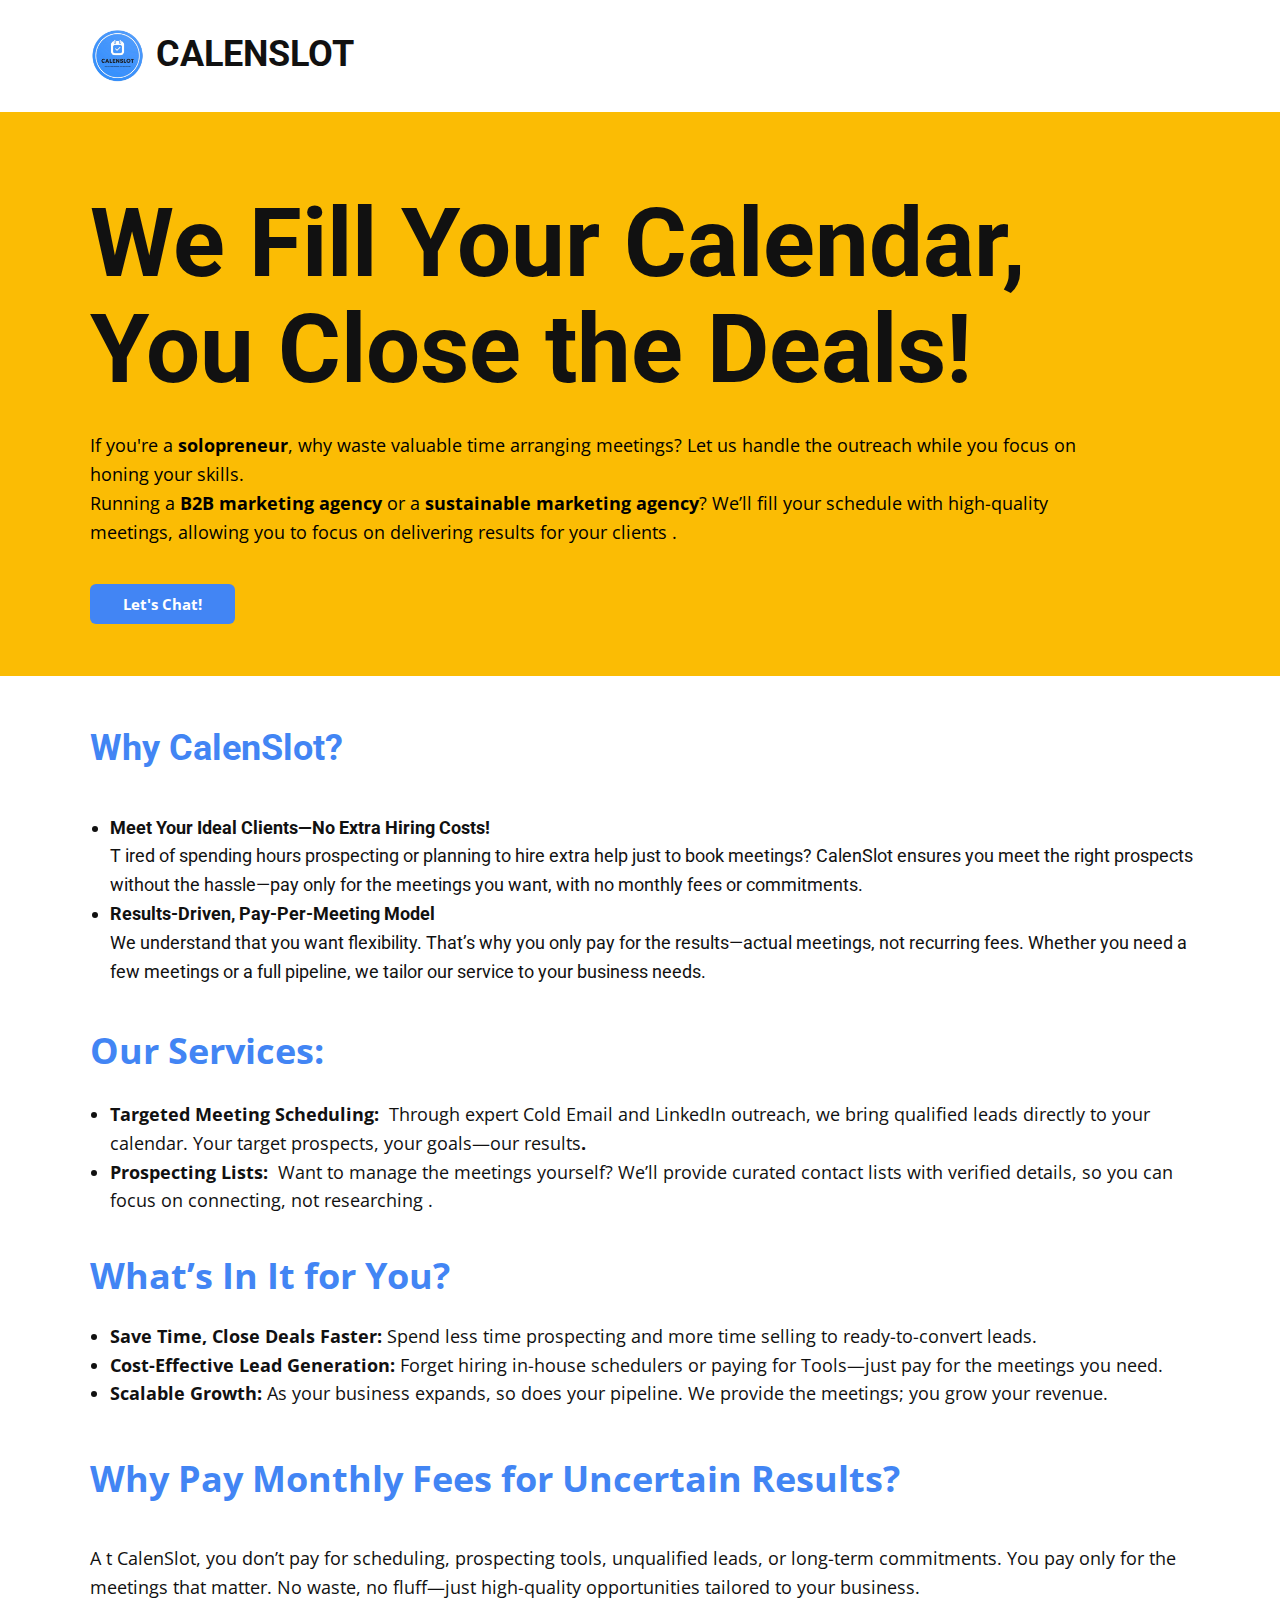
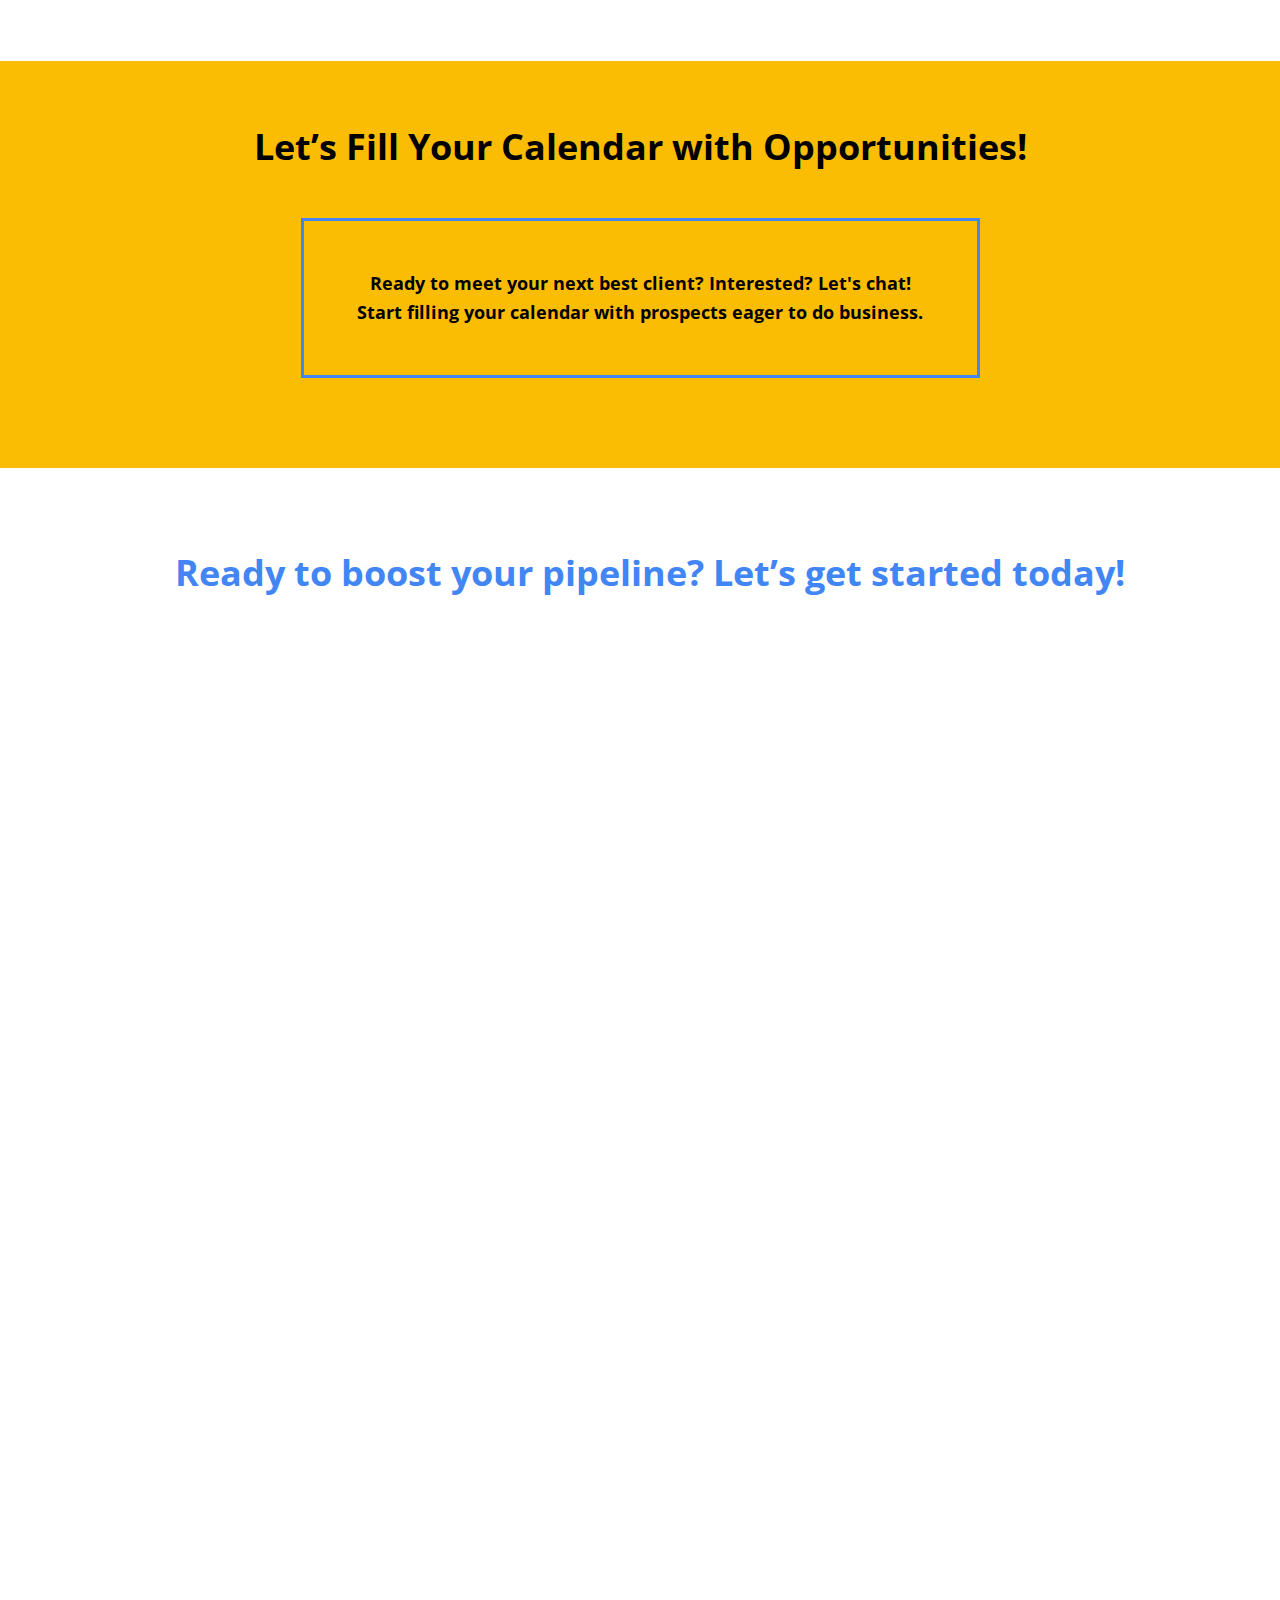
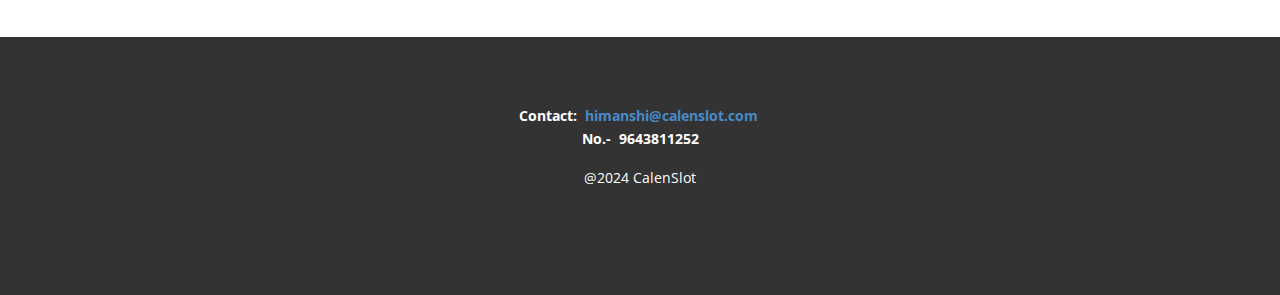
==== commit 2526894f: "Update index.html" ====
--- a/index.html
+++ b/index.html
@@ -131,13 +131,9 @@
         </p>
         <p class="u-small-text u-text u-text-variant u-text-2">@2024 CalenSlot</p>
       </div></footer>
-    <section class="u-backlink u-clearfix u-grey-80">
-      <p class="u-text">
-        <span>This site was created with the </span>
-        <a class="u-link" href="https://nicepage.com/" target="_blank" rel="nofollow">
-          <span>Nicepage</span>
+    
         </a>
       </p>
     </section>
   
-</body></html>+</body></html>
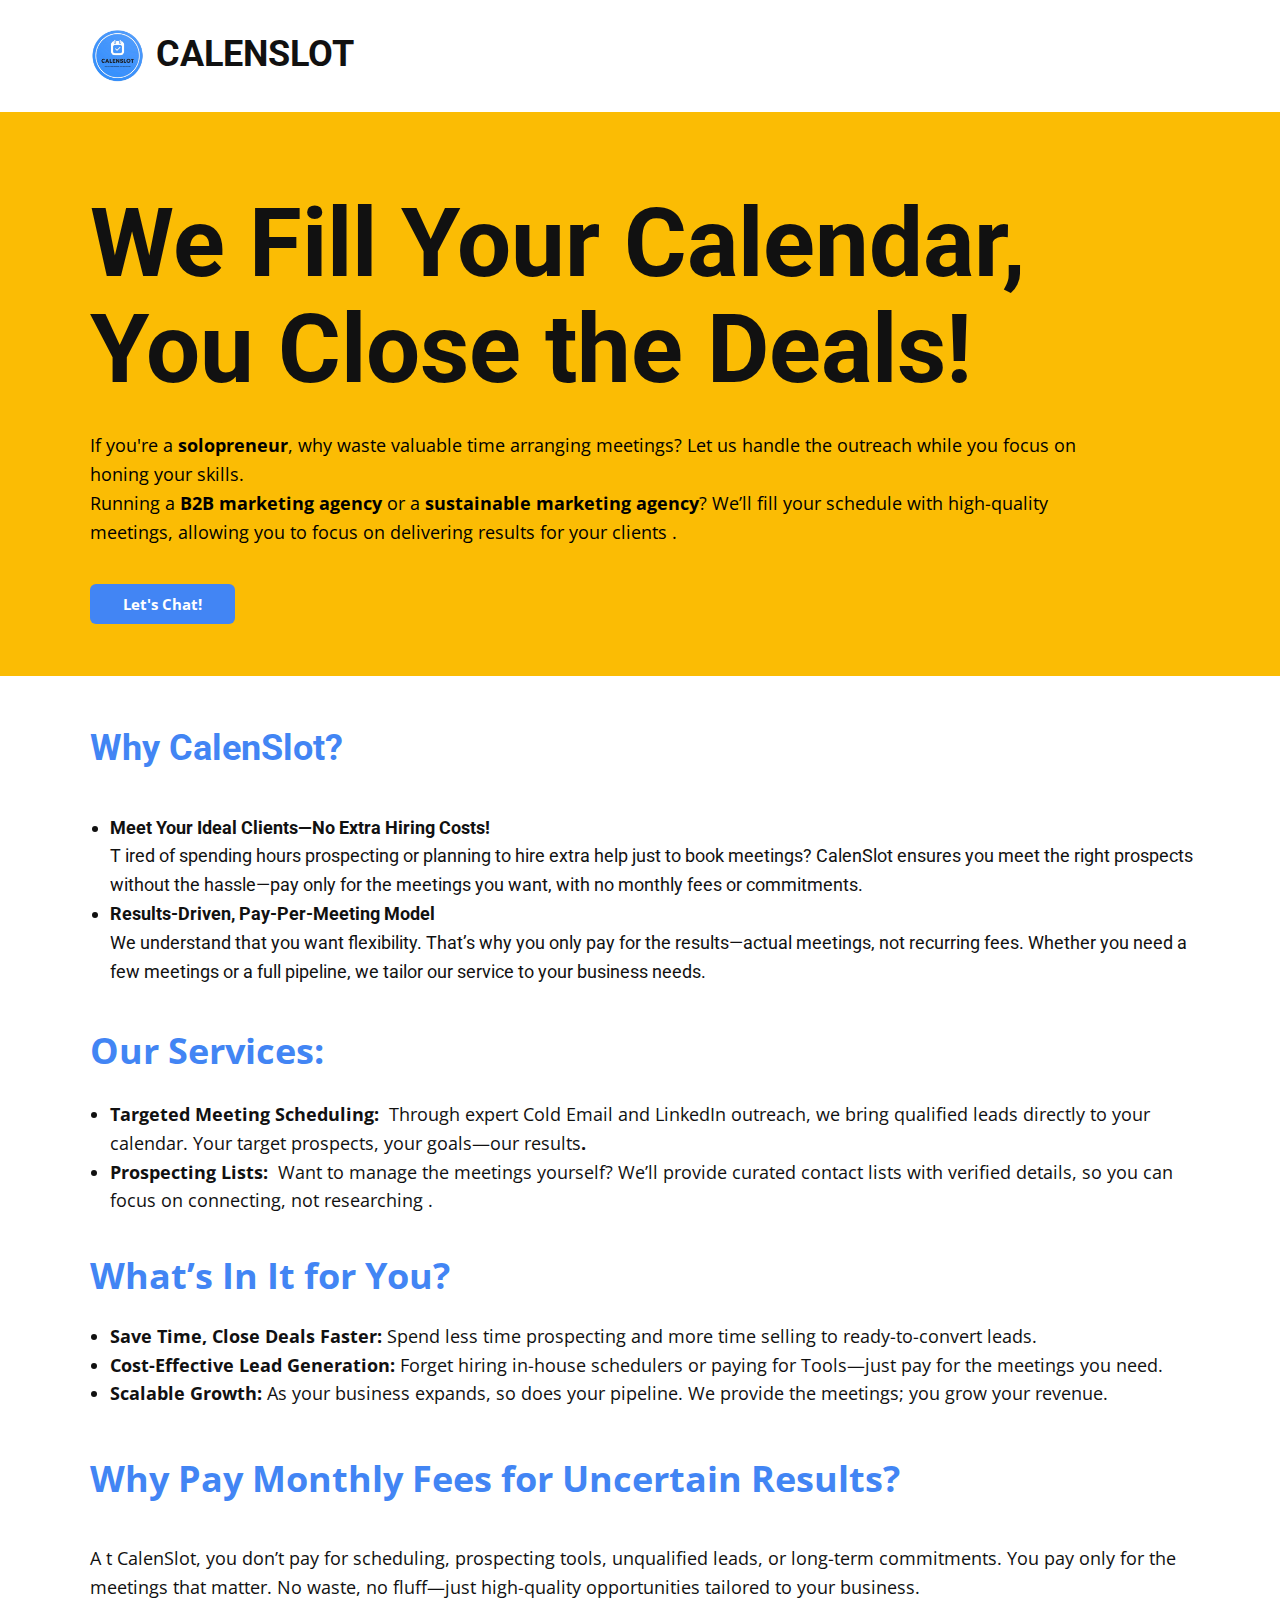
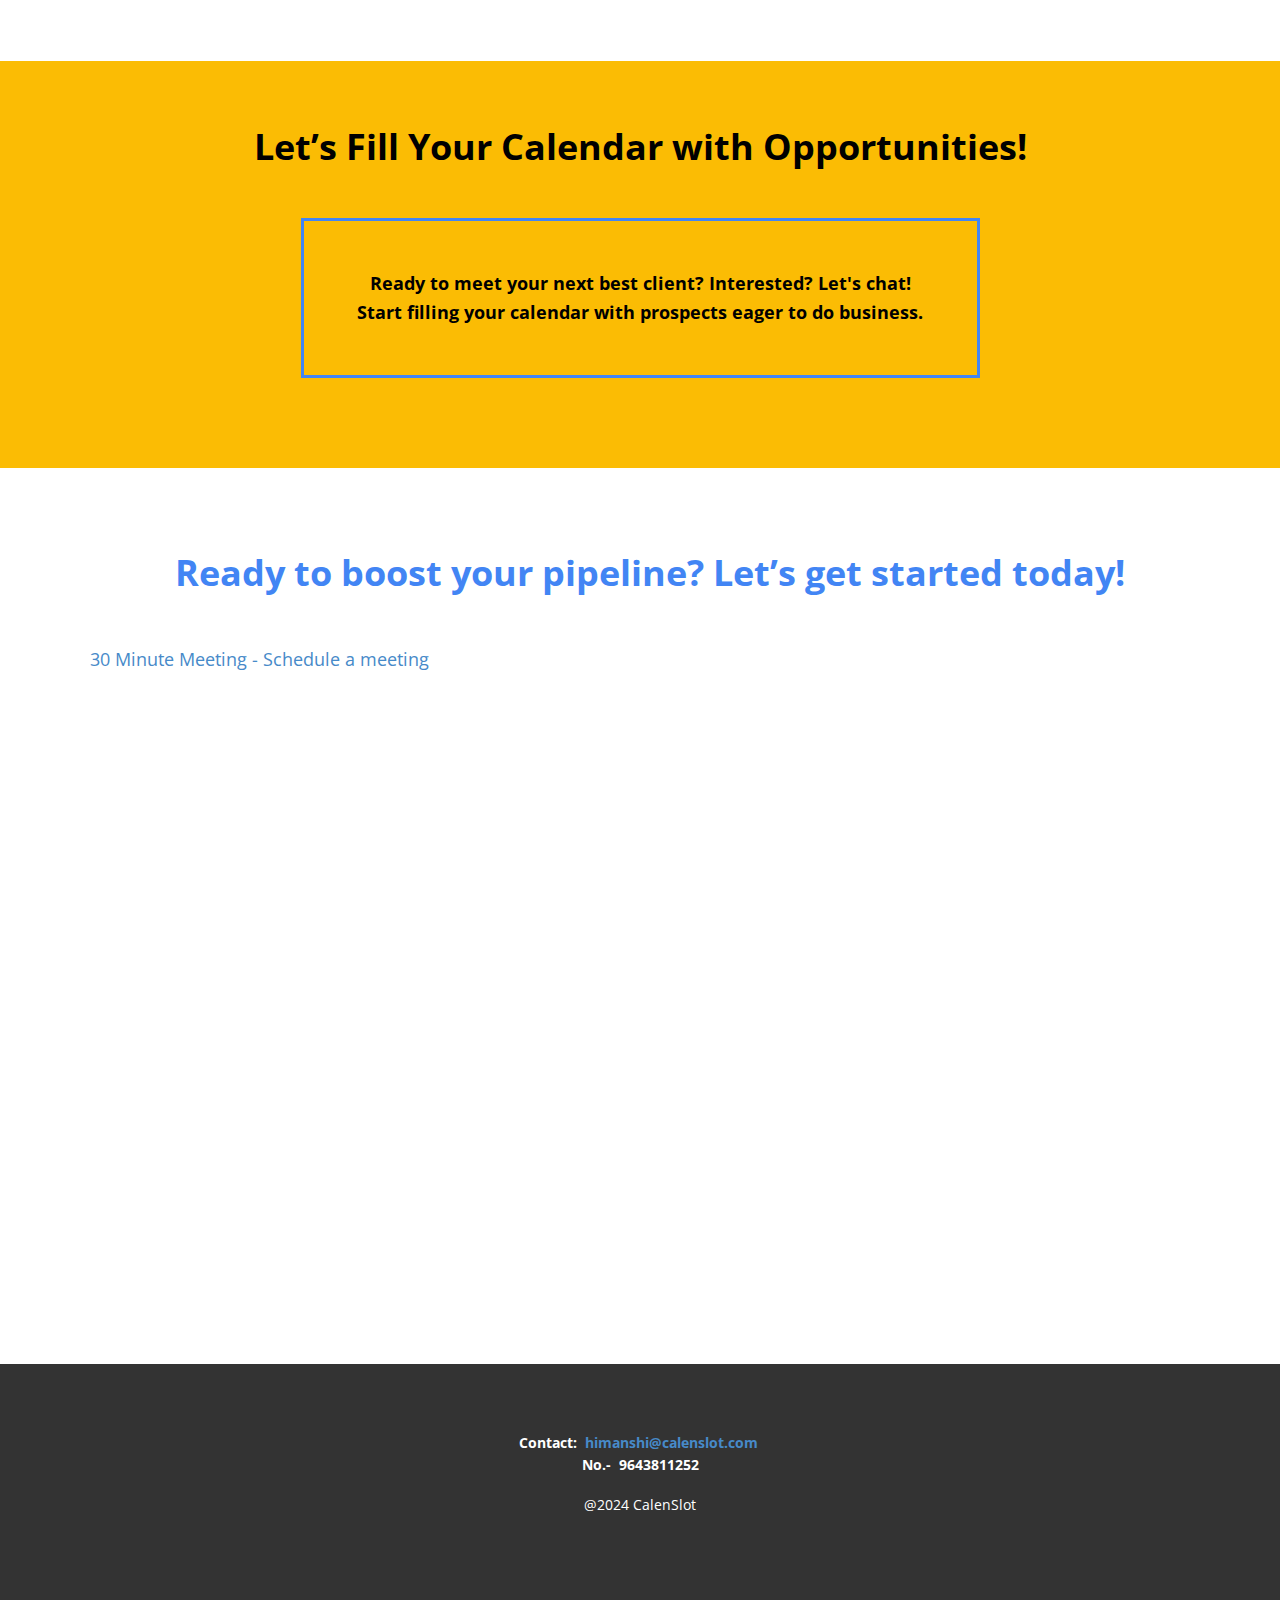
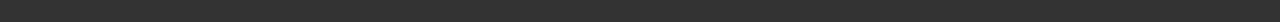
==== commit 57c69f64: "Update index.html" ====
--- a/index.html
+++ b/index.html
@@ -118,7 +118,8 @@
         <p class="u-align-center u-heading-font u-text u-text-custom-color-1 u-text-1"><b>Ready to boost your pipeline? Let’s get started today!</b>
         </p>
         <div class="u-clearfix u-custom-html u-expanded-width-xs u-custom-html-1">
-          <iframe src="https://zcal.co/i/eHWVqamH?embed=1&amp;embedType=iframe" loading="lazy" style="border:none; min-width: 320px; min-height: 544px; height: 966px; width: 1096px" id="zcal-invite"></iframe>
+          <script type="text/javascript" async src="https://static.zcal.co/embed/v1/embed.js"></script>
+<div class="zcal-inline-widget"><a href="https://zcal.co/i/eHWVqamH">30 Minute Meeting - Schedule a meeting</a></div>
         </div>
       </div>
     </section>
